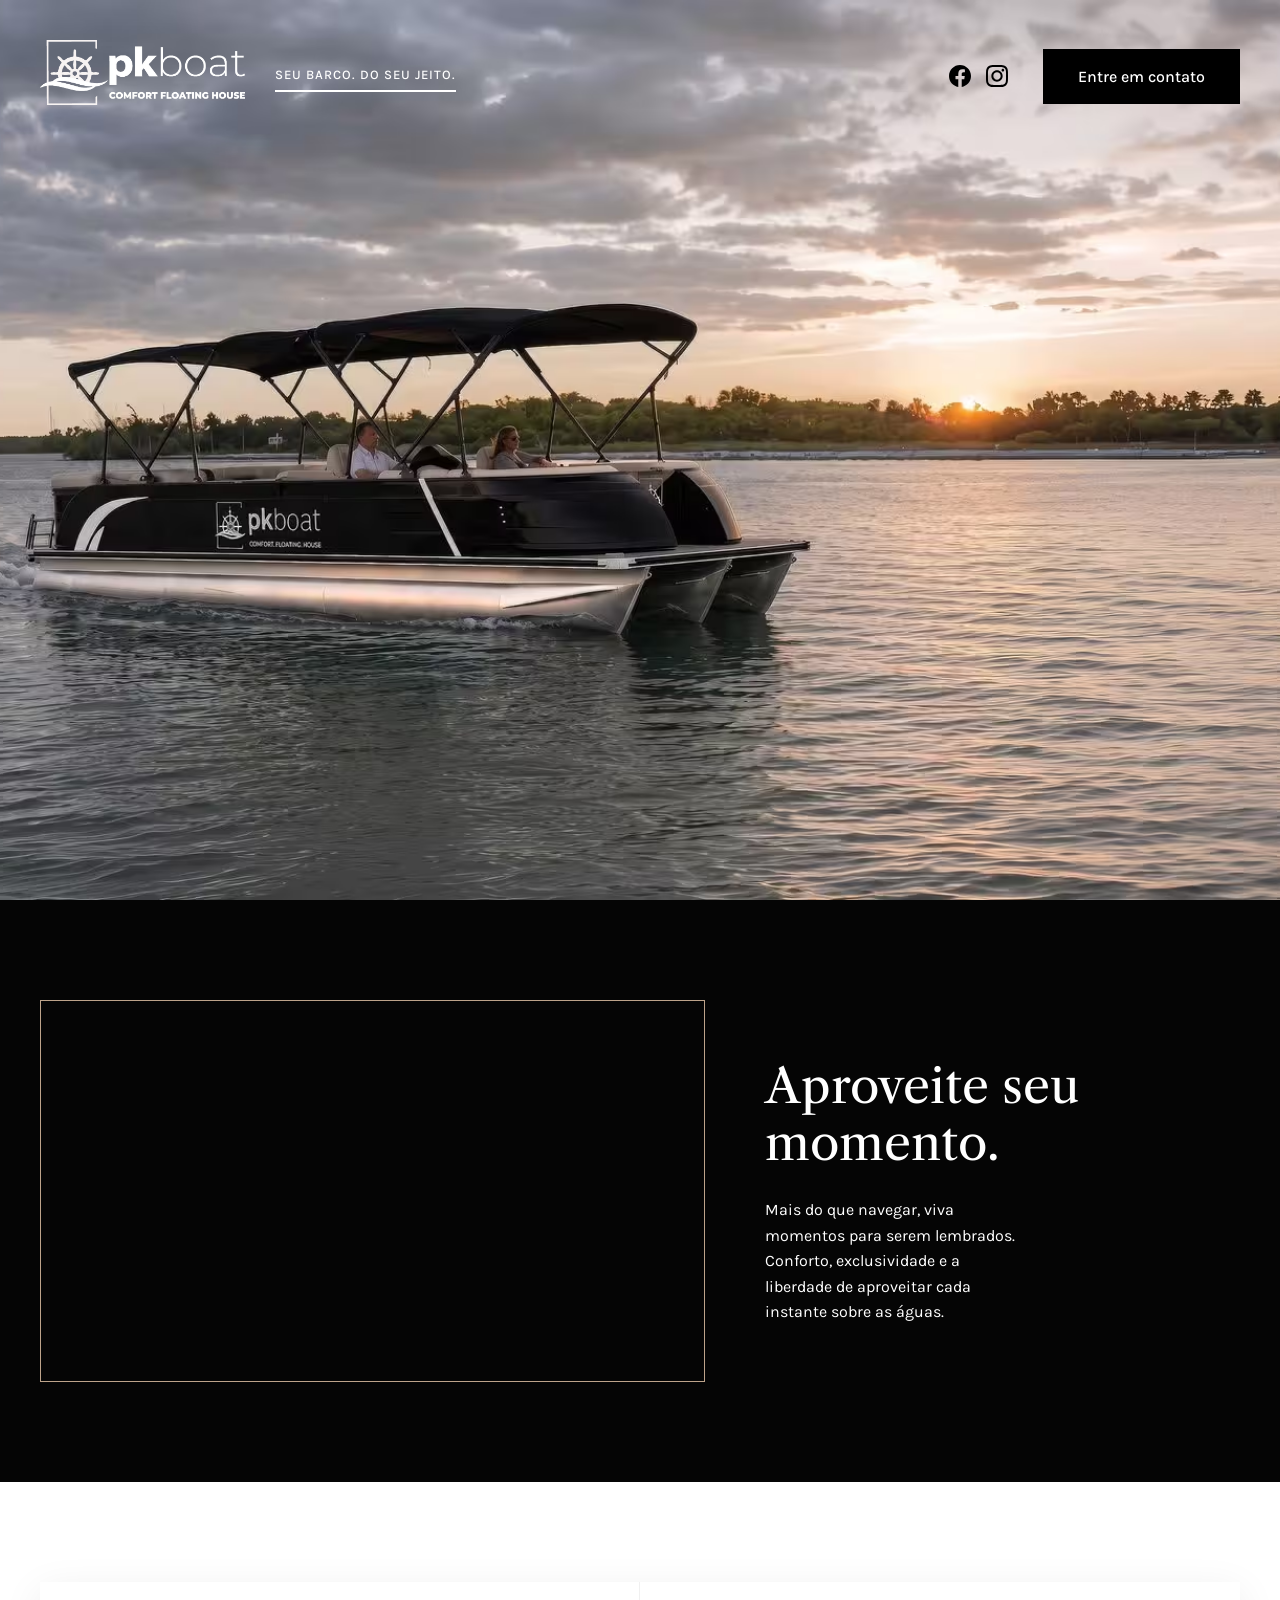
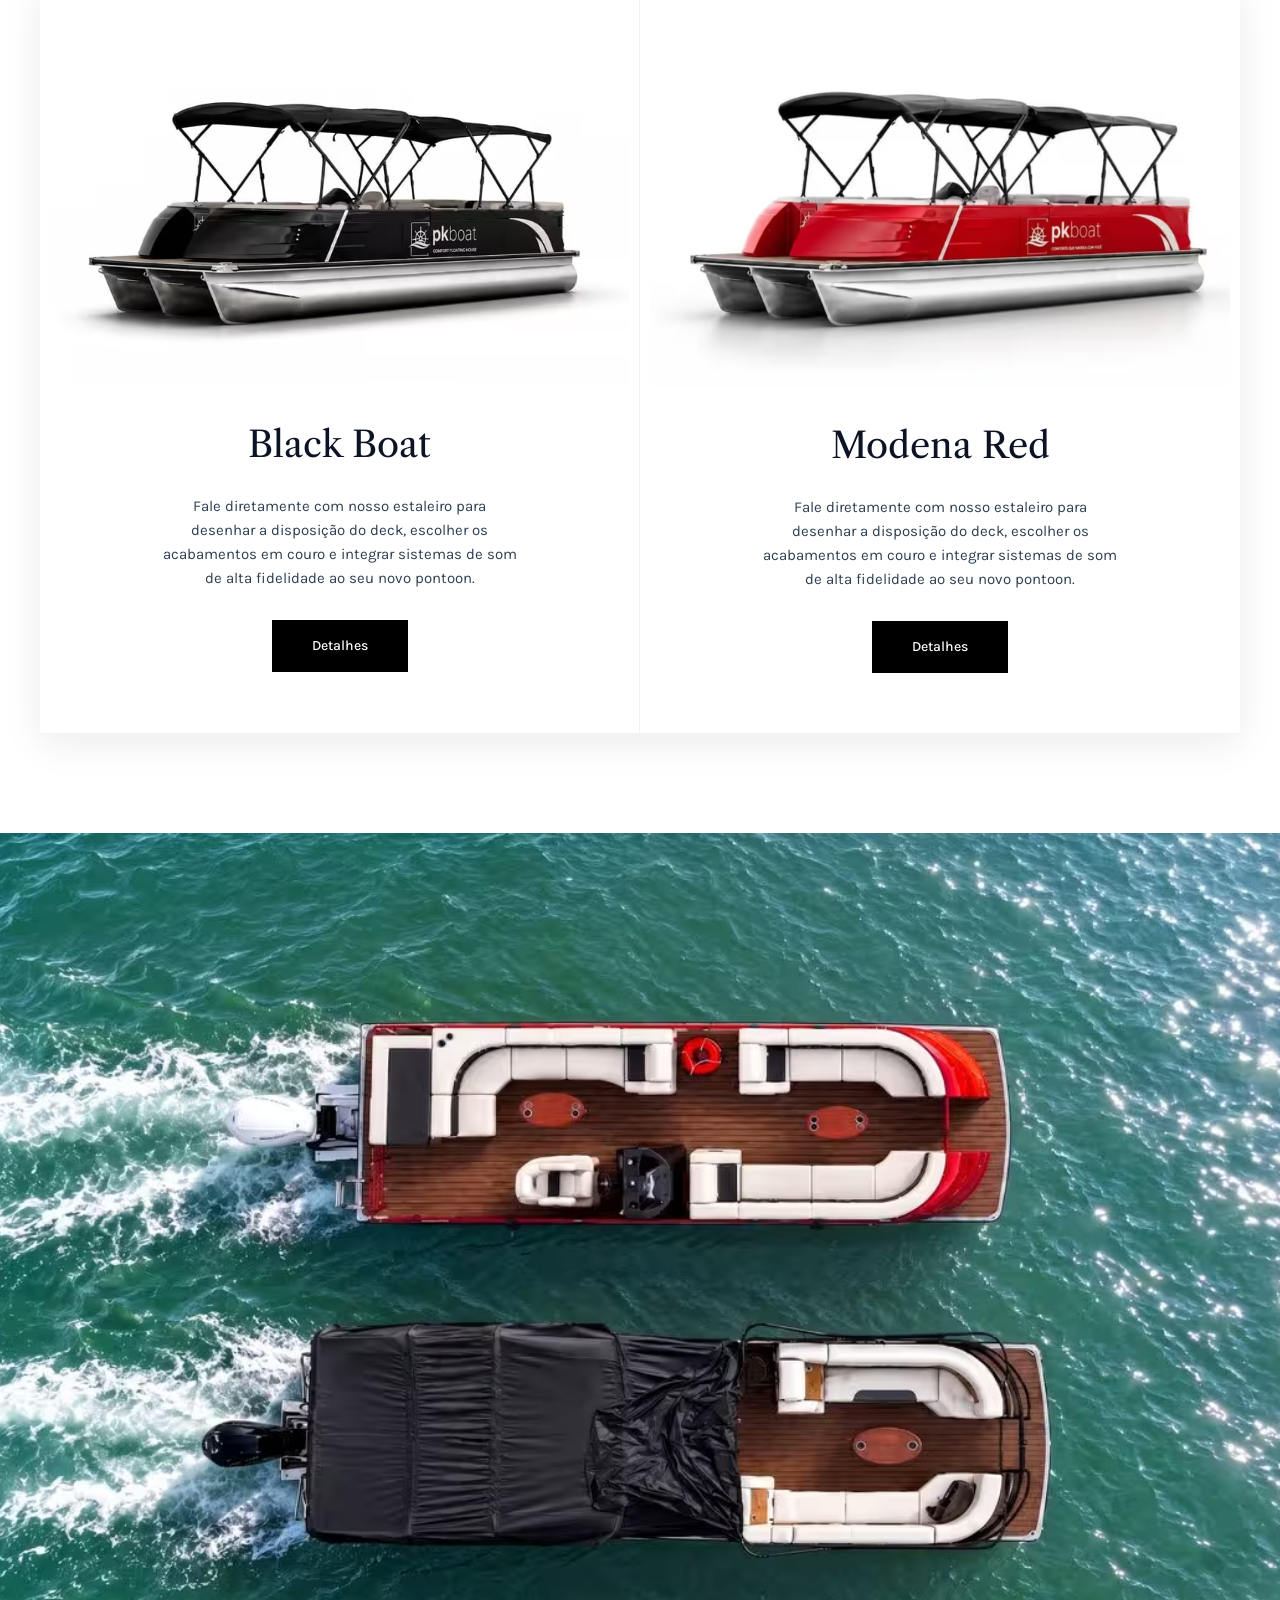
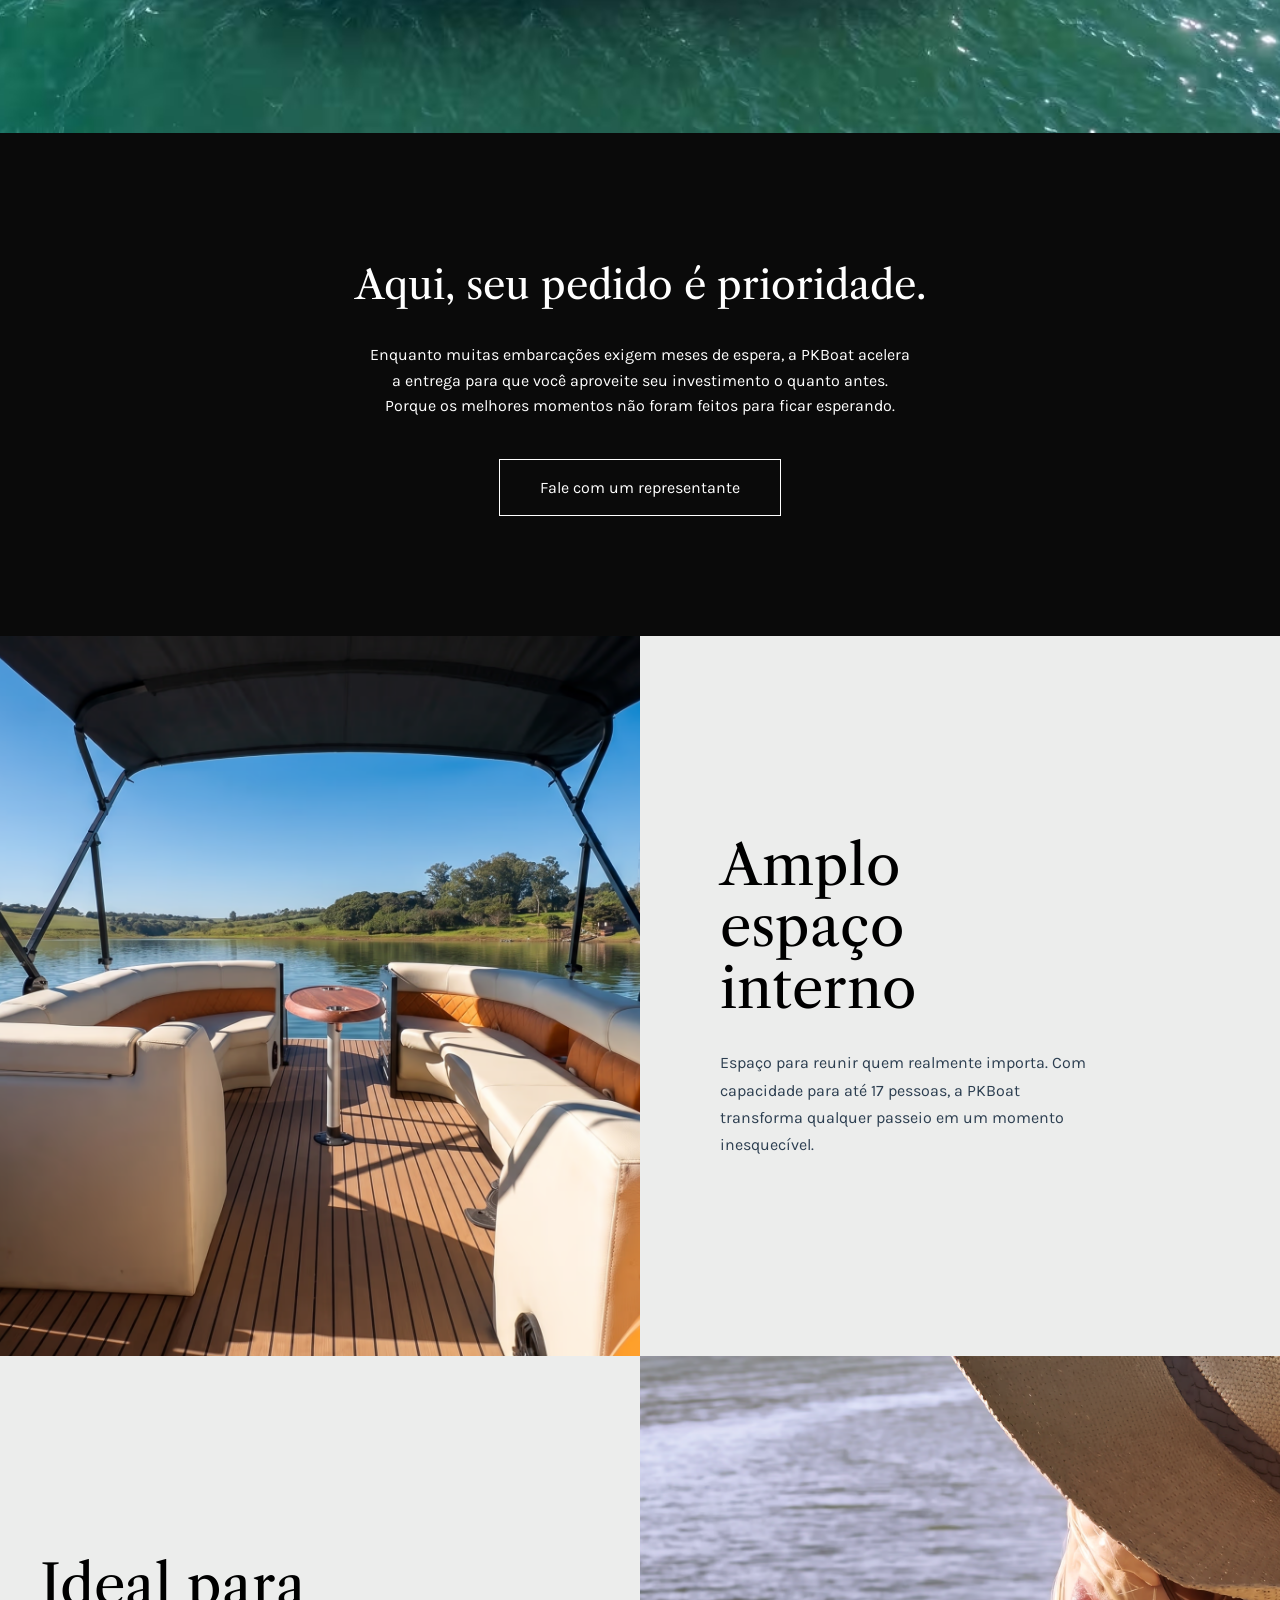
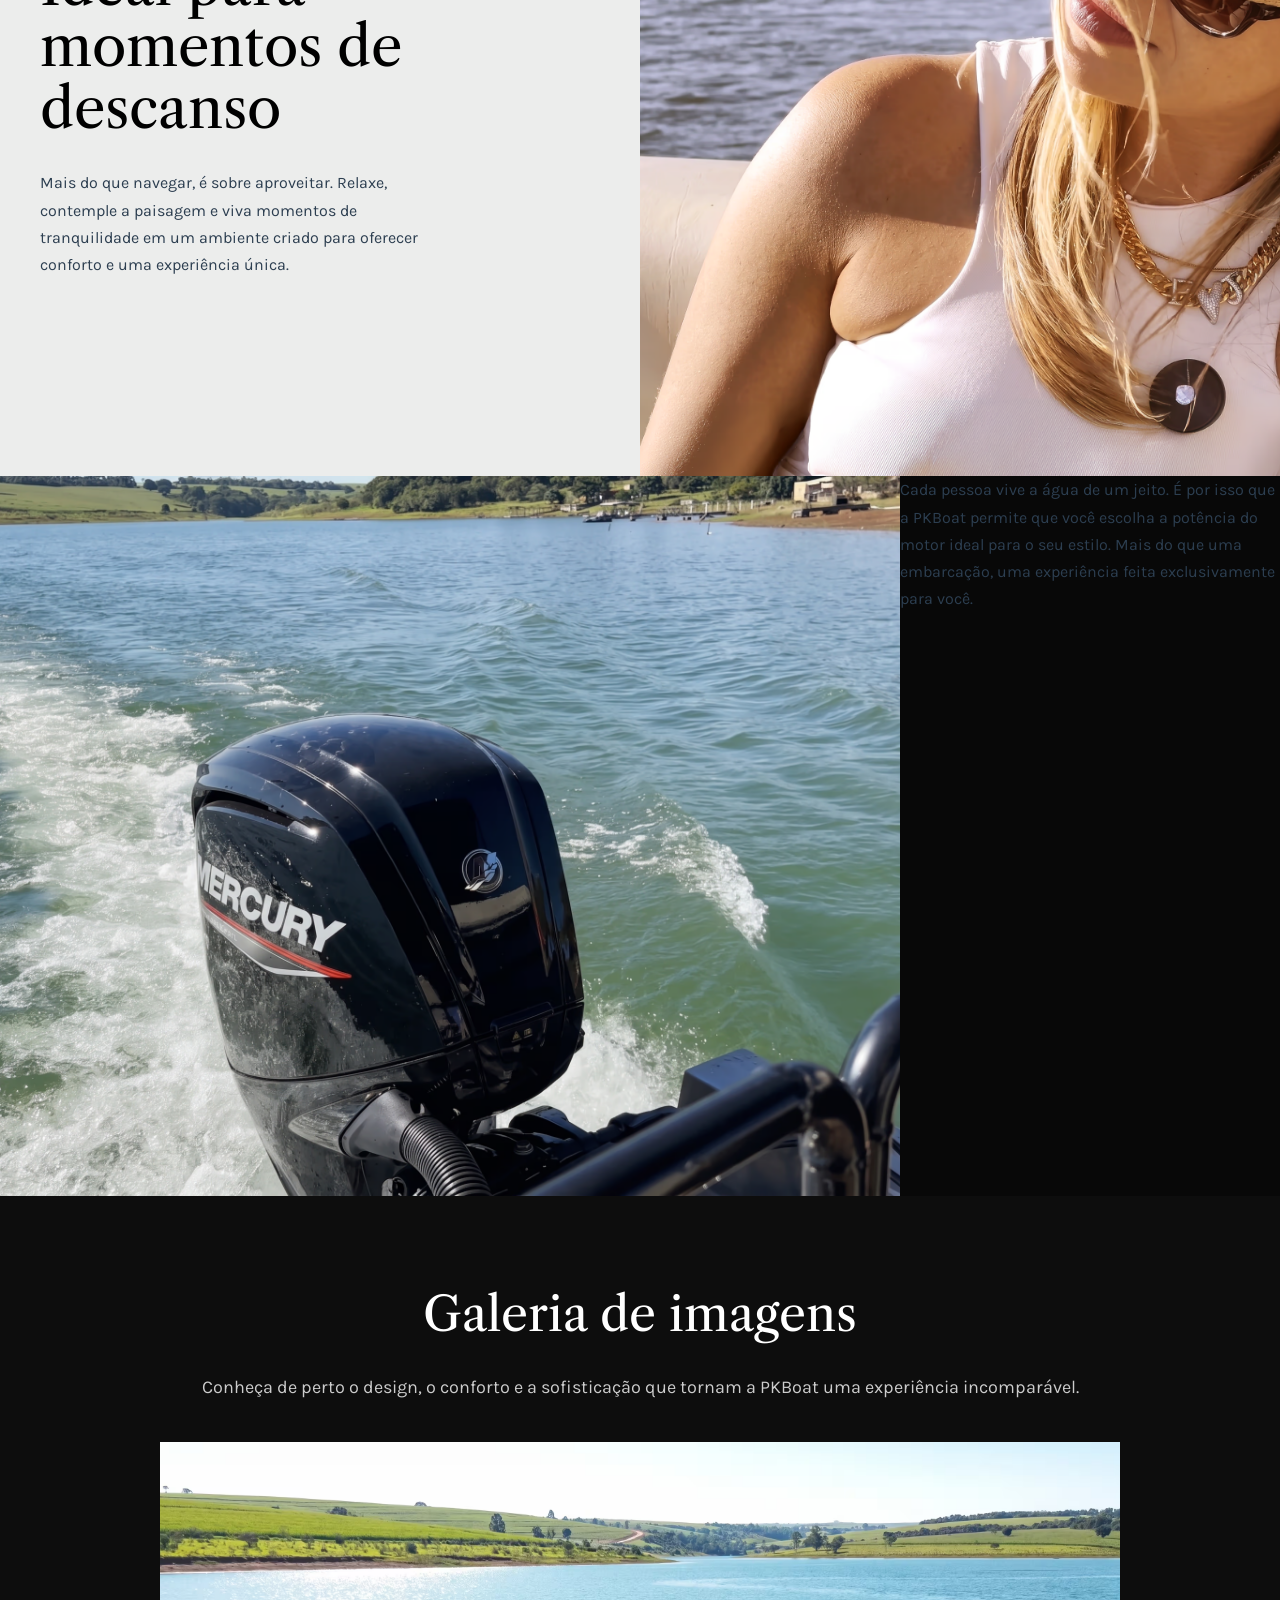
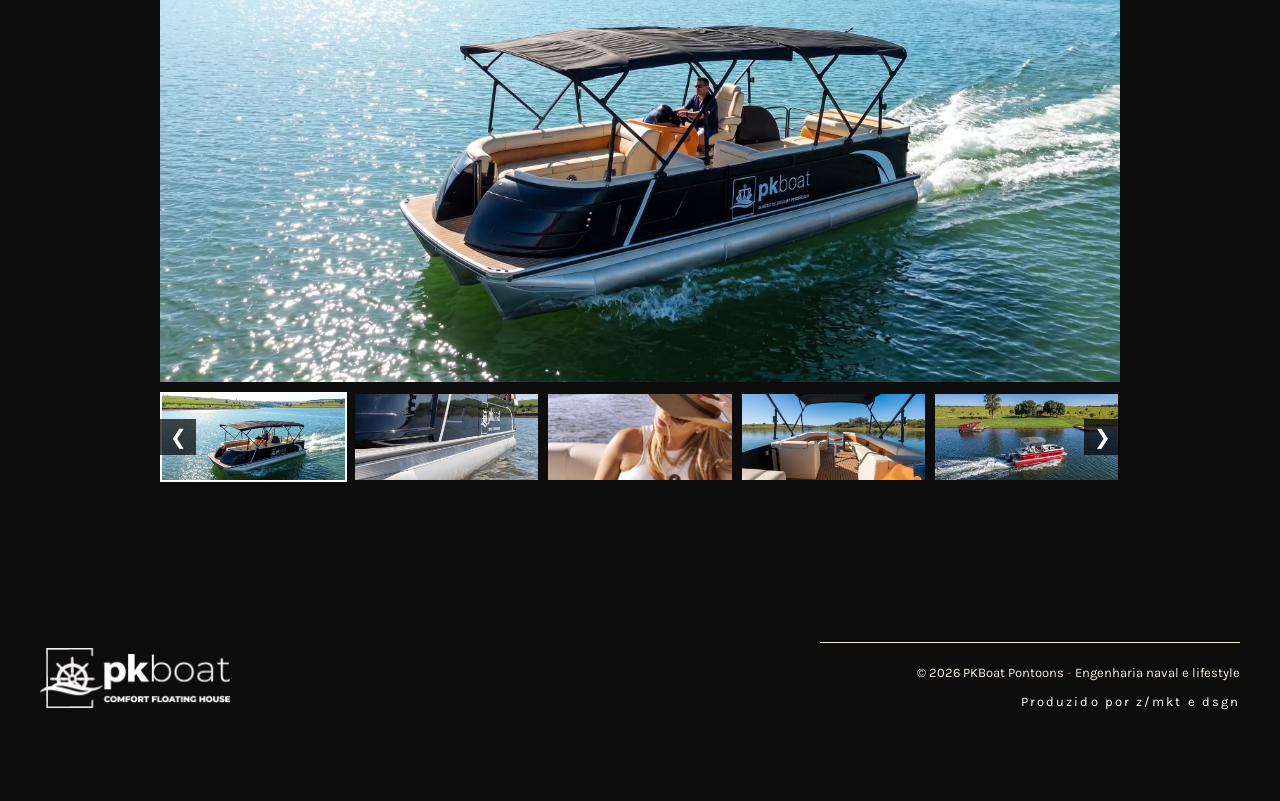
==== index.html @ 12e98c8e "Add PKBoat Pontoons website Initial website setup for PKBoat Pontoons luxury pontoon brand. Includes" ====
<!DOCTYPE html>
<html lang="pt-BR">
<head>
    <meta charset="UTF-8">
    <meta name="viewport" content="width=device-width, initial-scale=1.0">
    <title>SEU BARCO. DO SEU JEITO. | PKBoat Pontoons</title>
    <link href="https://fonts.googleapis.com/css2?family=Libre+Caslon+Text&family=Karla:wght@400;500&display=swap" rel="stylesheet">
    <link rel="stylesheet" href="style.css">
</head>
<body>

    <!-- Cabeçalho -->
    <!-- Cabeçalho -->
    <!-- Cabeçalho -->
    <header>
        <div class="header-content">
            <div class="header-left">
                <a href="#" class="logo">
                    <img src="images/logo-branco.avif" alt="PKBoat">
                </a>
                <span class="tagline">Seu barco. Do seu jeito.</span>
            </div>
            
            <div class="header-right">
                <div class="social-icons">
                    <a href="https://www.facebook.com/" target="_blank" aria-label="Facebook">
                        <svg viewBox="0 0 24 24" xmlns="http://www.w3.org/2000/svg">
                            <path d="M24 12.0726C24 5.44354 18.629 0.0725708 12 0.0725708C5.37097 0.0725708 0 5.44354 0 12.0726C0 18.0619 4.38823 23.0264 10.125 23.9274V15.5414H7.07661V12.0726H10.125V9.4287C10.125 6.42144 11.9153 4.76031 14.6574 4.76031C15.9706 4.76031 17.3439 4.99451 17.3439 4.99451V7.94612H15.8303C14.34 7.94612 13.875 8.87128 13.875 9.82015V12.0726H17.2031L16.6708 15.5414H13.875V23.9274C19.6118 23.0264 24 18.0619 24 12.0726Z"></path>
                        </svg>
                    </a>
                    <a href="https://www.instagram.com/" target="_blank" aria-label="Instagram">
                        <svg viewBox="0 0 24 24" xmlns="http://www.w3.org/2000/svg">
                            <path d="M12.0027 5.84808C8.59743 5.84808 5.85075 8.59477 5.85075 12C5.85075 15.4053 8.59743 18.1519 12.0027 18.1519C15.4079 18.1519 18.1546 15.4053 18.1546 12C18.1546 8.59477 15.4079 5.84808 12.0027 5.84808ZM12.0027 15.9996C9.80212 15.9996 8.00312 14.2059 8.00312 12C8.00312 9.7941 9.79677 8.00046 12.0027 8.00046C14.2086 8.00046 16.0022 9.7941 16.0022 12C16.0022 14.2059 14.2032 15.9996 12.0027 15.9996ZM19.8412 5.59644C19.8412 6.39421 19.1987 7.03135 18.4062 7.03135C17.6085 7.03135 16.9713 6.38885 16.9713 5.59644C16.9713 4.80402 17.6138 4.16153 18.4062 4.16153C19.1987 4.16153 19.8412 4.80402 19.8412 5.59644ZM23.9157 7.05277C23.8247 5.13063 23.3856 3.42801 21.9775 2.02522C20.5747 0.622429 18.8721 0.183388 16.9499 0.0870135C14.9689 -0.0254238 9.03112 -0.0254238 7.05008 0.0870135C5.1333 0.178034 3.43068 0.617075 2.02253 2.01986C0.614389 3.42265 0.180703 5.12527 0.0843279 7.04742C-0.0281093 9.02845 -0.0281093 14.9662 0.0843279 16.9472C0.175349 18.8694 0.614389 20.572 2.02253 21.9748C3.43068 23.3776 5.12794 23.8166 7.05008 23.913C9.03112 24.0254 14.9689 24.0254 16.9499 23.913C18.8721 23.822 20.5747 23.3829 21.9775 21.9748C23.3803 20.572 23.8193 18.8694 23.9157 16.9472C24.0281 14.9662 24.0281 9.03381 23.9157 7.05277ZM21.3564 19.0728C20.9388 20.1223 20.1303 20.9307 19.0755 21.3537C17.496 21.9802 13.7481 21.8356 12.0027 21.8356C10.2572 21.8356 6.50396 21.9748 4.92984 21.3537C3.88042 20.9361 3.07195 20.1276 2.64897 19.0728C2.02253 17.4934 2.16709 13.7455 2.16709 12C2.16709 10.2546 2.02789 6.50129 2.64897 4.92717C3.06659 3.87776 3.87507 3.06928 4.92984 2.6463C6.50931 2.01986 10.2572 2.16443 12.0027 2.16443C13.7481 2.16443 17.5014 2.02522 19.0755 2.6463C20.1249 3.06392 20.9334 3.8724 21.3564 4.92717C21.9828 6.50665 21.8383 10.2546 21.8383 12C21.8383 13.7455 21.9828 17.4987 21.3564 19.0728Z"></path>
                        </svg>
                    </a>
                </div>
                <a href="https://wa.me/5519989557314" target="_blank" class="btn-contato">Entre em contato</a>
            </div>
        </div>
    </header>

    <!-- Banner Principal -->
    <section class="hero"></section>

    <!-- Seção: Aproveite seu momento -->
   <!-- Seção: Aproveite seu momento (Vídeo) -->
    <section class="video-section">
        <div class="video-container">
            <!-- Vídeo com a moldura -->
            <div class="video-frame">
                <iframe src="https://www.youtube.com/embed/6yy3W_JpEHs" title="YouTube video player" frameborder="0" allow="accelerometer; autoplay; clipboard-write; encrypted-media; gyroscope; picture-in-picture" allowfullscreen></iframe>
            </div>
            
            <!-- Textos alinhados e quebrados conforme o print -->
            <div class="video-text-content">
                <h3 class="video-title">Aproveite seu<br>momento.</h3>
                <p class="video-desc">
                    Mais do que navegar, viva<br>
                    momentos para serem lembrados.<br>
                    Conforto, exclusividade e a<br>
                    liberdade de aproveitar cada<br>
                    instante sobre as águas.
                </p>
            </div>
        </div>
    </section>

  

    <!-- Seção Modelos (Fundo Branco) -->
    <section class="modelos">
        <div class="modelos-container">
            <!-- Modelo Preto (Card como Link) -->
            <a href="#hero" class="modelo-card">
                <img src="images/barco_preto.avif" alt="Black Boat">
                <h2>Black Boat</h2>
                <p>Fale diretamente com nosso estaleiro para desenhar a disposição do deck, escolher os acabamentos em couro e integrar sistemas de som de alta fidelidade ao seu novo pontoon.</p>
                <span class="btn-dark">Detalhes</span>
            </a>
            
            <!-- Modelo Vermelho (Card como Link) -->
            <a href="#hero" class="modelo-card">
                <img src="images/barco_vermelho.avif" alt="Modena Red">
                <h2>Modena Red</h2>
                <p>Fale diretamente com nosso estaleiro para desenhar a disposição do deck, escolher os acabamentos em couro e integrar sistemas de som de alta fidelidade ao seu novo pontoon.</p>
                <span class="btn-dark">Detalhes</span>
            </a>
        </div>
    </section>

    <!-- Banner de ponta a ponta (Top View Barcos) -->
    <section class="banner-topview"></section>

    <!-- Seção Prioridade (Fundo Escuro) -->
    <section class="prioridade-section">
        <h3 class="prioridade-title">Aqui, seu pedido é prioridade.</h3>
        <p class="prioridade-desc">
            Enquanto muitas embarcações exigem meses de espera, a PKBoat acelera a entrega para que você aproveite seu investimento o quanto antes. Porque os melhores momentos não foram feitos para ficar esperando.
        </p>
        <a href="https://wa.me/5519989557314" target="_blank" class="btn-outline">Fale com um representante</a>
    </section>

<!-- 1. Seção: Amplo espaço interno -->
    <section class="split-section">
        <div class="split-image" style="background-image: url('images/interna-geral.avif');"></div>
        <div class="split-content text-right">
            <h3 class="split-title">Amplo<br>espaço<br>interno</h3>
            <p class="split-desc">
                Espaço para reunir quem realmente importa. Com capacidade para até 17 pessoas, a PKBoat transforma qualquer passeio em um momento inesquecível.
            </p>
        </div>
    </section>

    <!-- 2. Seção: Ideal para momentos de descanso -->
    <section class="split-section">
        <div class="split-content text-left">
            <h3 class="split-title">Ideal para<br>momentos de<br>descanso</h3>
            <p class="split-desc">
                Mais do que navegar, é sobre aproveitar. Relaxe, contemple a paisagem e viva momentos de tranquilidade em um ambiente criado para oferecer conforto e uma experiência única.
            </p>
        </div>
        <div class="split-image" style="background-image: url('images/mulher.avif');"></div>
    </section>

    <!-- 3. Seção: Qual seu nível de aventura? -->
    <section class="split-section">
        <div class="split-image" style="background-image: url('images/motor.avif');"></div>
            <p class="split-desc">
                Cada pessoa vive a água de um jeito. É por isso que a PKBoat permite que você escolha a potência do motor ideal para o seu estilo. Mais do que uma embarcação, uma experiência feita exclusivamente para você.
            </p>
        </div>
    </section>

    <!-- Galeria Interativa -->
    <section class="galeria-bg text-center">
        <h3 class="title-large">Galeria de imagens</h3>
        <p class="text-muted" style="margin-bottom: 40px;">Conheça de perto o design, o conforto e a sofisticação que tornam a PKBoat uma experiência incomparável.</p>
        
        <div class="gallery">
            <div class="main">
                <img id="mainImg" alt="Destaque Galeria">
            </div>
            <div class="wrap">
                <button class="nav prev">❮</button>
                <div class="track" id="track"></div>
                <button class="nav next">❯</button>
            </div>
        </div>
    </section>

    

    <!-- Rodapé -->
   <!-- Rodapé -->
    <footer>
        <div class="footer-content">
            <!-- Logo na Esquerda -->
            <div class="footer-logo">
                <img src="images/logo-branco.avif" alt="PKBoat">
            </div>
            
            <!-- Textos e Linha na Direita -->
            <div class="footer-info">
                <p class="footer-copyright">© 2026 PKBoat Pontoons <span>-</span> Engenharia naval e lifestyle</p>
                <p class="footer-credits">Produzido por z/mkt e dsgn</p>
            </div>
        </div>
    </footer>

    <script src="app.js"></script>
</body>
</html>
---- style.css ----
:root {
    --bg-color: #080808;
    --text-color: #ffffff;
    --accent-color: #6e6e6e;
}

* {
    margin: 0;
    padding: 0;
    box-sizing: border-box;
}

body {
    font-family: 'Karla', sans-serif;
    background-color: var(--bg-color);
    color: var(--text-color);
    line-height: 1.6;
}

h1,
h2,
h3 {
    font-family: 'Libre Caslon Text', serif;
    font-weight: 400;
}

a {
    text-decoration: none;
    color: inherit;
}

/* Header */
header {
    position: absolute;
    top: 0;
    width: 100%;
    padding: 40px 20px;
    /* Padding lateral ajustado para bater com o restante do site */
    z-index: 10;
}

.header-content {
    max-width: 1200px;
    margin: 0 auto;
    display: flex;
    justify-content: space-between;
    align-items: center;
    width: 100%;
}

.header-left {
    display: flex;
    align-items: center;
    gap: 30px;
}

.logo img {
    height: 65px;
    width: auto;
}

.tagline {
    font-size: 13px;
    font-weight: 500;
    color: #fff;
    letter-spacing: 1px;
    text-transform: uppercase;
    border-bottom: 2px solid #fff;
    padding-bottom: 4px;
    margin-top: 5px;
}

.header-right {
    display: flex;
    align-items: center;
    gap: 35px;
}

.social-icons {
    display: flex;
    gap: 15px;
    align-items: center;
}

.social-icons a {
    color: #000;
    display: flex;
    align-items: center;
    justify-content: center;
    transition: transform 0.2s ease;
}

.social-icons a:hover {
    transform: scale(1.1);
}

.social-icons svg {
    width: 22px;
    height: 22px;
    fill: currentColor;
}

.btn-contato {
    background-color: #000;
    color: #fff;
    padding: 15px 35px;
    font-size: 16px;
    font-weight: 500;
    border: none;
    transition: background 0.3s ease;
}

.btn-contato:hover {
    background-color: #333;
}

/* Ajuste Mobile para o Cabeçalho */
@media (max-width: 768px) {
    header {
        padding: 20px;
    }

    .header-content {
        flex-direction: column;
        gap: 20px;
    }

    .header-left,
    .header-right {
        flex-direction: column;
        gap: 15px;
    }

    .tagline {
        text-align: center;
    }
}

/* Hero Section */
.hero {
    height: 100vh;
    background: url('images/banner-principal.avif') no-repeat center center/cover;
    display: flex;
    align-items: center;
    justify-content: center;
    text-align: center;
}

/* Seção do Vídeo */
.video-section {
    background-color: #050505;
    /* Fundo super escuro conforme o original */
    padding: 100px 20px;
}

.video-container {
    display: grid;
    grid-template-columns: 1.4fr 1fr;
    /* Vídeo ocupa um pouco mais de espaço que o texto */
    gap: 60px;
    max-width: 1200px;
    margin: 0 auto;
    align-items: center;
}

.video-frame {
    border: 1px solid rgb(189, 163, 138);
    /* A cor da borda estilo moldura */
    padding: 8px;
    /* O espaço entre o vídeo e a borda */
}

.video-frame iframe {
    display: block;
    width: 100%;
    aspect-ratio: 16 / 9;
    /* Mantém a proporção exata do YouTube */
    height: auto;
}

.video-title {
    font-family: 'Libre Caslon Text', serif;
    font-size: 48px;
    color: #ffffff;
    line-height: 1.2;
    margin-bottom: 25px;
}

.video-desc {
    font-family: 'Karla', sans-serif;
    font-size: 16px;
    color: #ffffff;
    line-height: 1.6;
}

/* Responsividade para a seção do vídeo */
@media (max-width: 900px) {
    .video-container {
        grid-template-columns: 1fr;
        gap: 40px;
    }

    .video-title {
        font-size: 38px;
    }
}


/* Seções Gerais */
.section {
    padding: 80px 20px;
    max-width: 1200px;
    margin: 0 auto;
}

.grid-2 {
    display: grid;
    grid-template-columns: 1fr 1fr;
    gap: 40px;
    align-items: center;
}

.text-center {
    text-align: center;
}

.title-large {
    font-size: 48px;
    margin-bottom: 20px;
}

.text-muted {
    color: #cccccc;
    font-size: 18px;
    margin-bottom: 30px;
}

.btn-primary {
    display: inline-block;
    background-color: transparent;
    border: 1px solid #fff;
    padding: 15px 30px;
    font-weight: 500;
    transition: background 0.3s;
}

.btn-primary:hover {
    background-color: #333;
}

/* Modelos (Black Boat / Modena Red) */
.modelos {
    background-color: #ffffff;
    padding: 100px 20px;
    display: flex;
    justify-content: center;
}

.modelos-container {
    display: grid;
    grid-template-columns: 1fr 1fr;
    max-width: 1200px;
    /* Alterado para 1200px para alinhar com o resto do site */
    width: 100%;
    background: #fff;
    box-shadow: 0 10px 40px rgba(0, 0, 0, 0.08);
    border-radius: 4px;
}

/* O card agora é um link */
.modelo-card {

    position: relative;
    text-align: center;
    padding: 60px 10px;
    background-color: #fff;
    transition: all 0.3s ease;
    display: flex;
    flex-direction: column;
    align-items: center;
    border-right: 1px solid #f0f0f0;
    text-decoration: none;
    /* Remove o sublinhado do link */
    color: inherit;
    /* Mantém a cor do texto */
    cursor: pointer;
}



.modelo-card:last-child {
    border-right: none;
}

.modelo-card:hover {
    background-color: #f4f4f4;
    box-shadow: 0 15px 50px rgba(0, 0, 0, 0.15);
    z-index: 2;
    transform: scale(1.01);
}

.modelo-card img {
    width: 100%;
    max-width: 600px;
    /* Aumentado de 400px para 520px para destacar os barcos */
    margin-bottom: 30px;
    mix-blend-mode: multiply;
}

.modelo-card h2 {
    font-size: 36px;
    color: #0b1325;
    margin-bottom: 20px;
}

.modelo-card p {
    font-size: 15px;
    color: #2c3e50;
    line-height: 1.6;
    max-width: 360px;
    margin: 0 auto 30px;
}

/* Span simulando botão */
.modelo-card .btn-dark {
    display: inline-block;
    background: #000;
    color: #fff;
    padding: 15px 40px;
    font-size: 14px;
    font-weight: 500;
    border: none;
    transition: background 0.3s;
}

.modelo-card:hover .btn-dark {
    background: #333;
}

@media (max-width: 768px) {
    .modelos-container {
        grid-template-columns: 1fr;
    }

    .modelo-card {
        border-right: none;
        border-bottom: 1px solid #f0f0f0;
    }

    .modelo-card:last-child {
        border-bottom: none;
    }
}

/* Banner Imagem Larga (Top View) */
.banner-topview {
    width: 100%;
    height: 100vh;
    /* Ocupa 70% da altura da tela, ajustando-se a qualquer monitor */
    min-height: 500px;
    /* Garante que não fique muito pequeno em celulares */
    background-image: url('images/dois-barcos.avif');
    background-size: cover;
    background-position: center;
    /* background-attachment: fixed; */
    /* Cria o efeito em que a imagem fica parada ao rolar a tela */
}

/* Ajuste para celulares (tira o parallax para melhor performance no mobile) */
@media (max-width: 768px) {
    .banner-topview {
        background-attachment: scroll;
        height: 40vh;
        min-height: 300px;
    }
}


/* Seção Prioridade (Fundo Escuro) */
.prioridade-section {
    background-color: #0a0a0a;
    /* Fundo preto/cinza muito escuro */
    padding: 120px 20px;
    display: flex;
    flex-direction: column;
    align-items: center;
    text-align: center;
}

.prioridade-title {
    font-family: 'Libre Caslon Text', serif;
    font-size: 40px;
    color: #ffffff;
    margin-bottom: 25px;
    font-weight: 400;
}

.prioridade-desc {
    font-family: 'Karla', sans-serif;
    font-size: 16px;
    color: #ffffff;
    /* Branco um pouco mais suave para leitura confortável */
    line-height: 1.6;
    max-width: 550px;
    /* Limita a largura do texto igual ao print */
    margin-bottom: 40px;
}

.btn-outline {
    display: inline-block;
    background-color: transparent;
    color: #ffffff;
    border: 1px solid #ffffff;
    padding: 15px 40px;
    font-family: 'Karla', sans-serif;
    font-size: 16 500;
    text-decoration: none;
    transition: all 0.3s ease;
}

.btn-outline:hover {
    background-color: #ffffff;
    color: #000000;
}

/* Responsividade */
@media (max-width: 768px) {
    .prioridade-section {
        padding: 80px 20px;
    }

    .prioridade-title {
        font-size: 32px;
    }
}

/* Seções Divididas (Imagem 50% / Texto 50%) */
.split-section {
    display: flex;
    flex-wrap: wrap;
    width: 100%;
    min-height: 80vh;
}

.split-image {
    flex: 1 1 50%;
    min-height: 400px;
    background-size: cover;
    background-position: center;
}

.split-content {
    flex: 1 1 50%;
    display: flex;
    flex-direction: column;
    justify-content: center;
    background-color: #ECEDEC;
    padding: 80px 40px;
}

/* Alinhamento Mágico: Trava o texto na mesma linha de 1200px do resto do site */
.split-content.text-left {
    padding-left: max(40px, calc((100vw - 1200px) / 2));
    padding-right: 60px;
}

.split-content.text-right {
    padding-right: max(40px, calc((100vw - 1200px) / 2));
    padding-left: 80px;
    /* Dá um respiro da linha do meio */
}

.split-title {
    font-family: 'Libre Caslon Text', serif;
    font-size: 56px;
    color: #000000;
    line-height: 1.1;
    margin-bottom: 30px;
}

.split-desc {
    font-family: 'Karla', sans-serif;
    font-size: 16px;
    color: #2c3e50;
    line-height: 1.7;
    max-width: 380px;
}

/* Responsividade */
@media (max-width: 900px) {
    .split-section {
        flex-direction: column;
    }

    .split-image,
    .split-content {
        flex: 1 1 100%;
        width: 100%;
    }

    .split-title {
        font-size: 40px;
    }

    .split-content.text-left,
    .split-content.text-right {
        padding: 60px 20px;
        align-items: center;
        text-align: center;
    }
}

/* Galeria customizada do seu código */
.galeria-bg {
    background-color: #0d0d0d;
    padding: 80px 0;
}

.gallery {
    max-width: 1000px;
    margin: auto;
    padding: 0 20px;
}

.main {
    width: 100%;
    aspect-ratio: 16/9;
    background: #0d0d0d;
    overflow: hidden;
}

.main img {
    width: 100%;
    height: 100%;
    object-fit: cover;
}

.wrap {
    position: relative;
    margin-top: 10px;
}

.track {
    display: flex;
    gap: 6px;
    overflow-x: auto;
    scroll-behavior: smooth;
    scrollbar-width: none;
}

.track::-webkit-scrollbar {
    display: none;
}

.thumb {
    flex: 0 0 calc((100% - 24px) / 5);
    height: 90px;
    cursor: pointer;
    border: 2px solid transparent;
}

.thumb.active {
    border-color: #fff;
}

.thumb img {
    width: 100%;
    height: 100%;
    object-fit: cover;
}

button.nav {
    position: absolute;
    top: 50%;
    transform: translateY(-50%);
    width: 36px;
    height: 36px;
    border: none;
    background: rgba(0, 0, 0, .7);
    color: #fff;
    font-size: 20px;
    cursor: pointer;
    z-index: 2;
}

.prev {
    left: 0px;
}

.next {
    right: 0px;
}

/* Rodapé */
footer {
    background-color: #0d0d0d;
    padding: 80px 20px;
}

.footer-content {
    max-width: 1200px;
    margin: 0 auto;
    display: flex;
    justify-content: space-between;
    align-items: center;
}

.footer-logo img {
    height: 60px;
    /* Tamanho do logo ajustado */
    width: auto;
}

.footer-info {
    text-align: right;
    border-top: 1px solid #f5eedc;
    /* A linha fina acima do texto */
    padding-top: 20px;
    min-width: 420px;
    /* Garante que a linha tenha um tamanho elegante */
}

.footer-info p {
    margin-bottom: 8px;
    font-size: 13px;
}

.footer-copyright {
    color: #f5eedc;
    /* Cor creme clarinha */
}

.footer-copyright span {
    color: #a3704c;
    /* Cor do traço '-' */
}

.footer-credits {
    color: #ffffff;
    letter-spacing: 0.16em;
    /* O espaçamento largo do seu texto original */
}

/* Responsividade para o Rodapé */
@media (max-width: 768px) {
    .footer-content {
        flex-direction: column;
        gap: 40px;
        text-align: center;
    }

    .footer-info {
        text-align: center;
        min-width: 100%;
        border-top: none;
        /* Remove a linha no celular para ficar mais limpo, ou mude se preferir */
    }
}
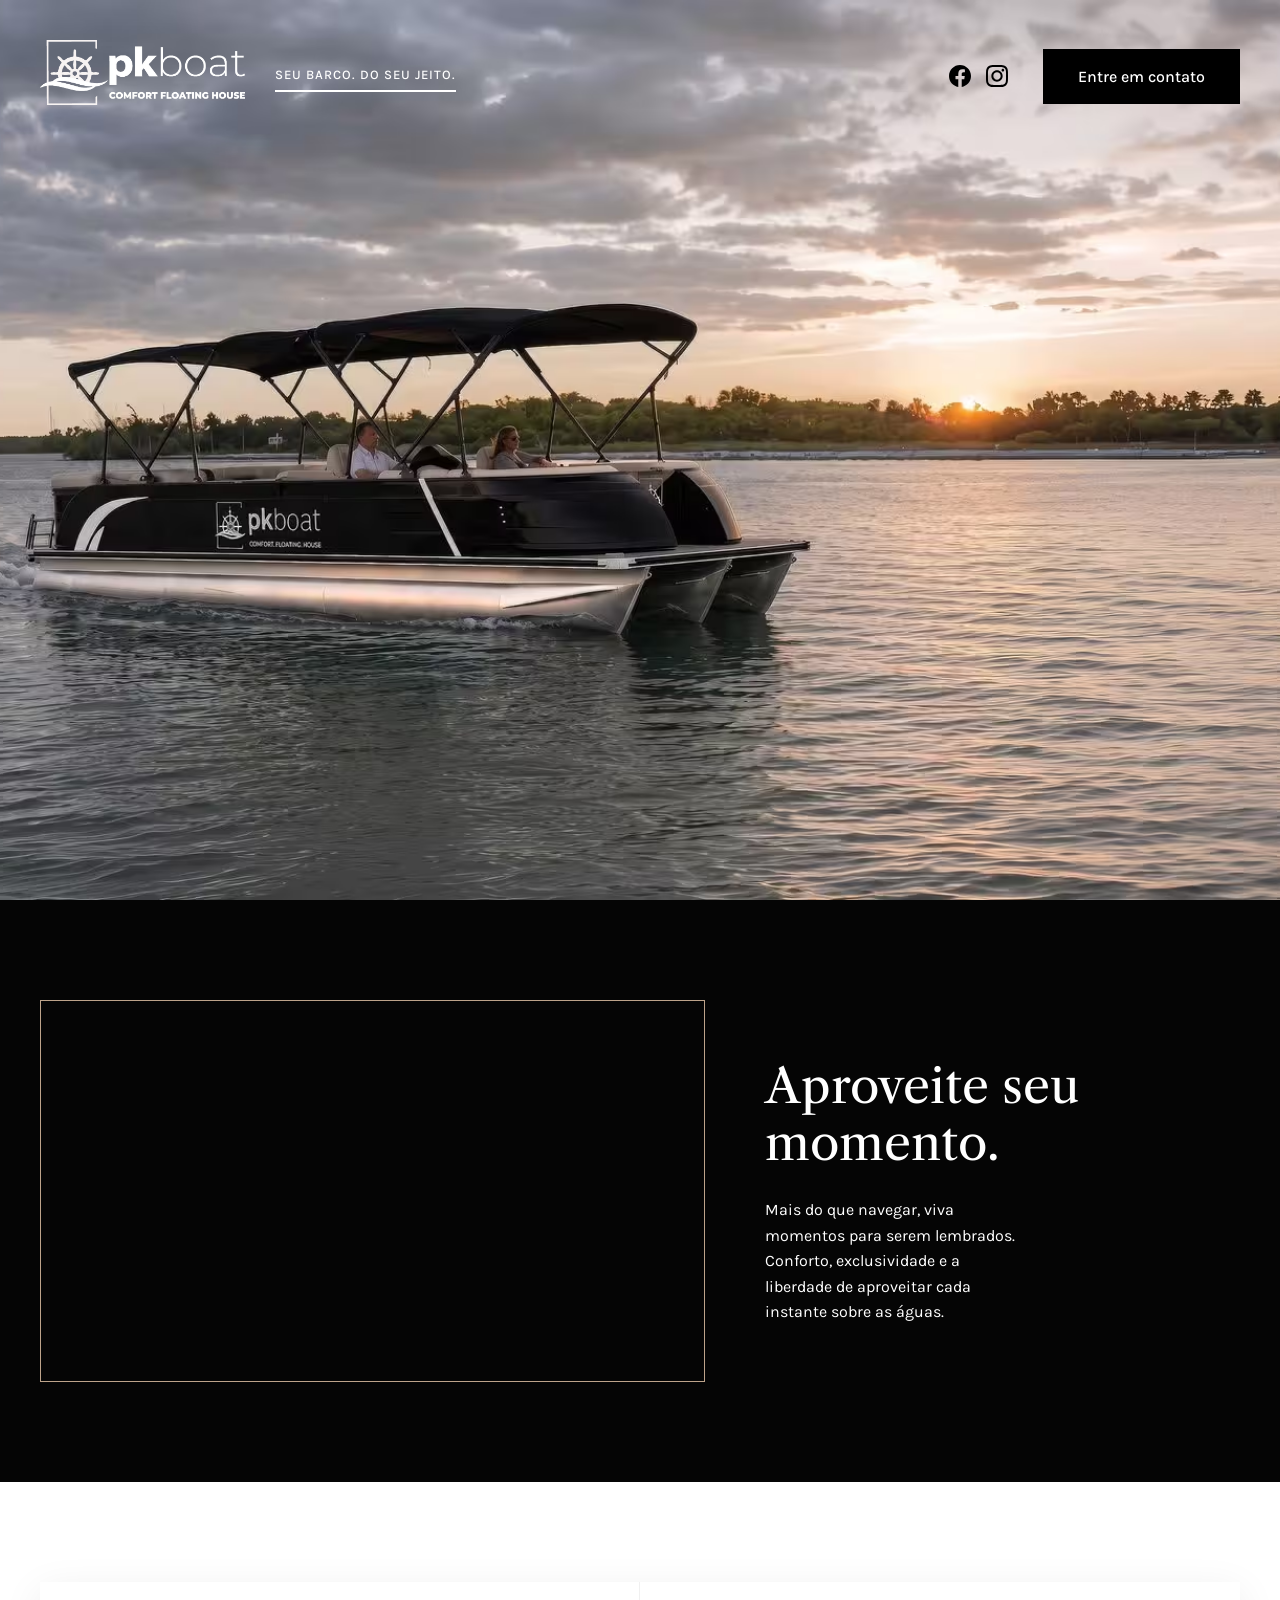
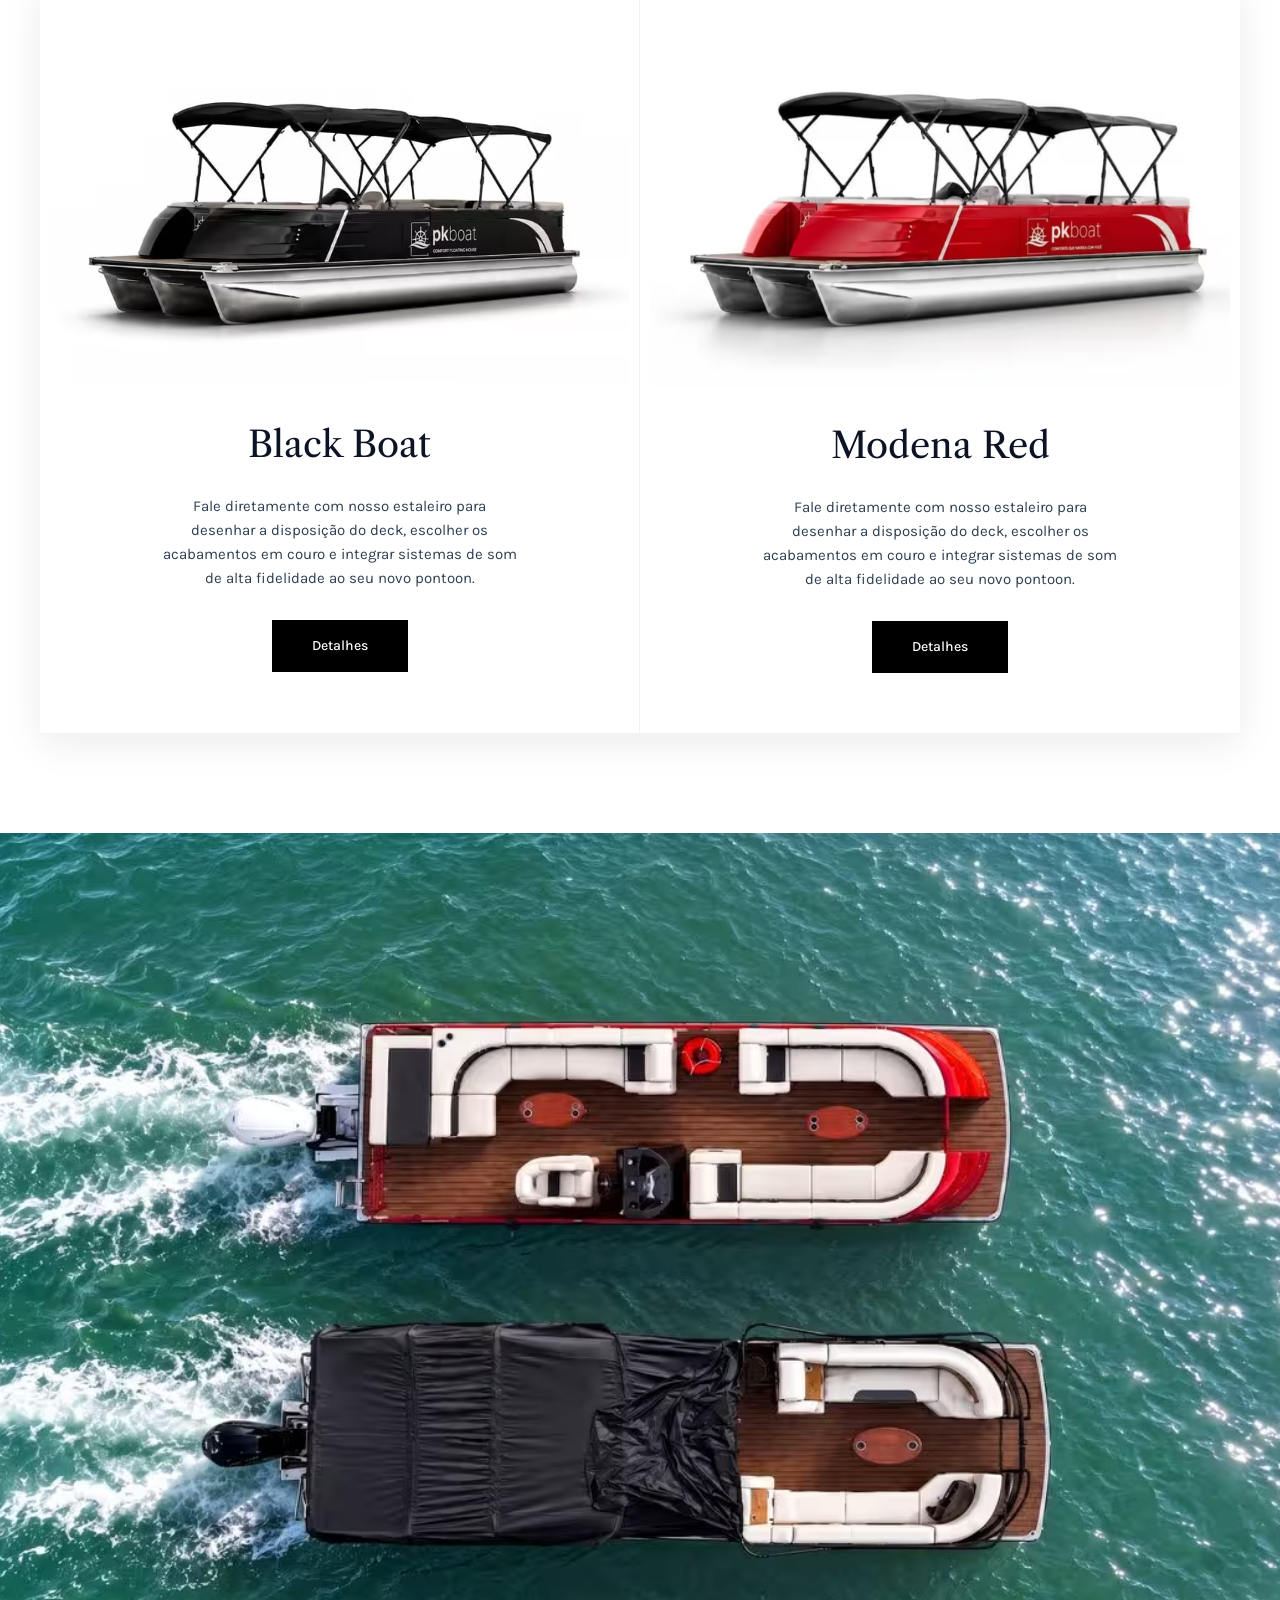
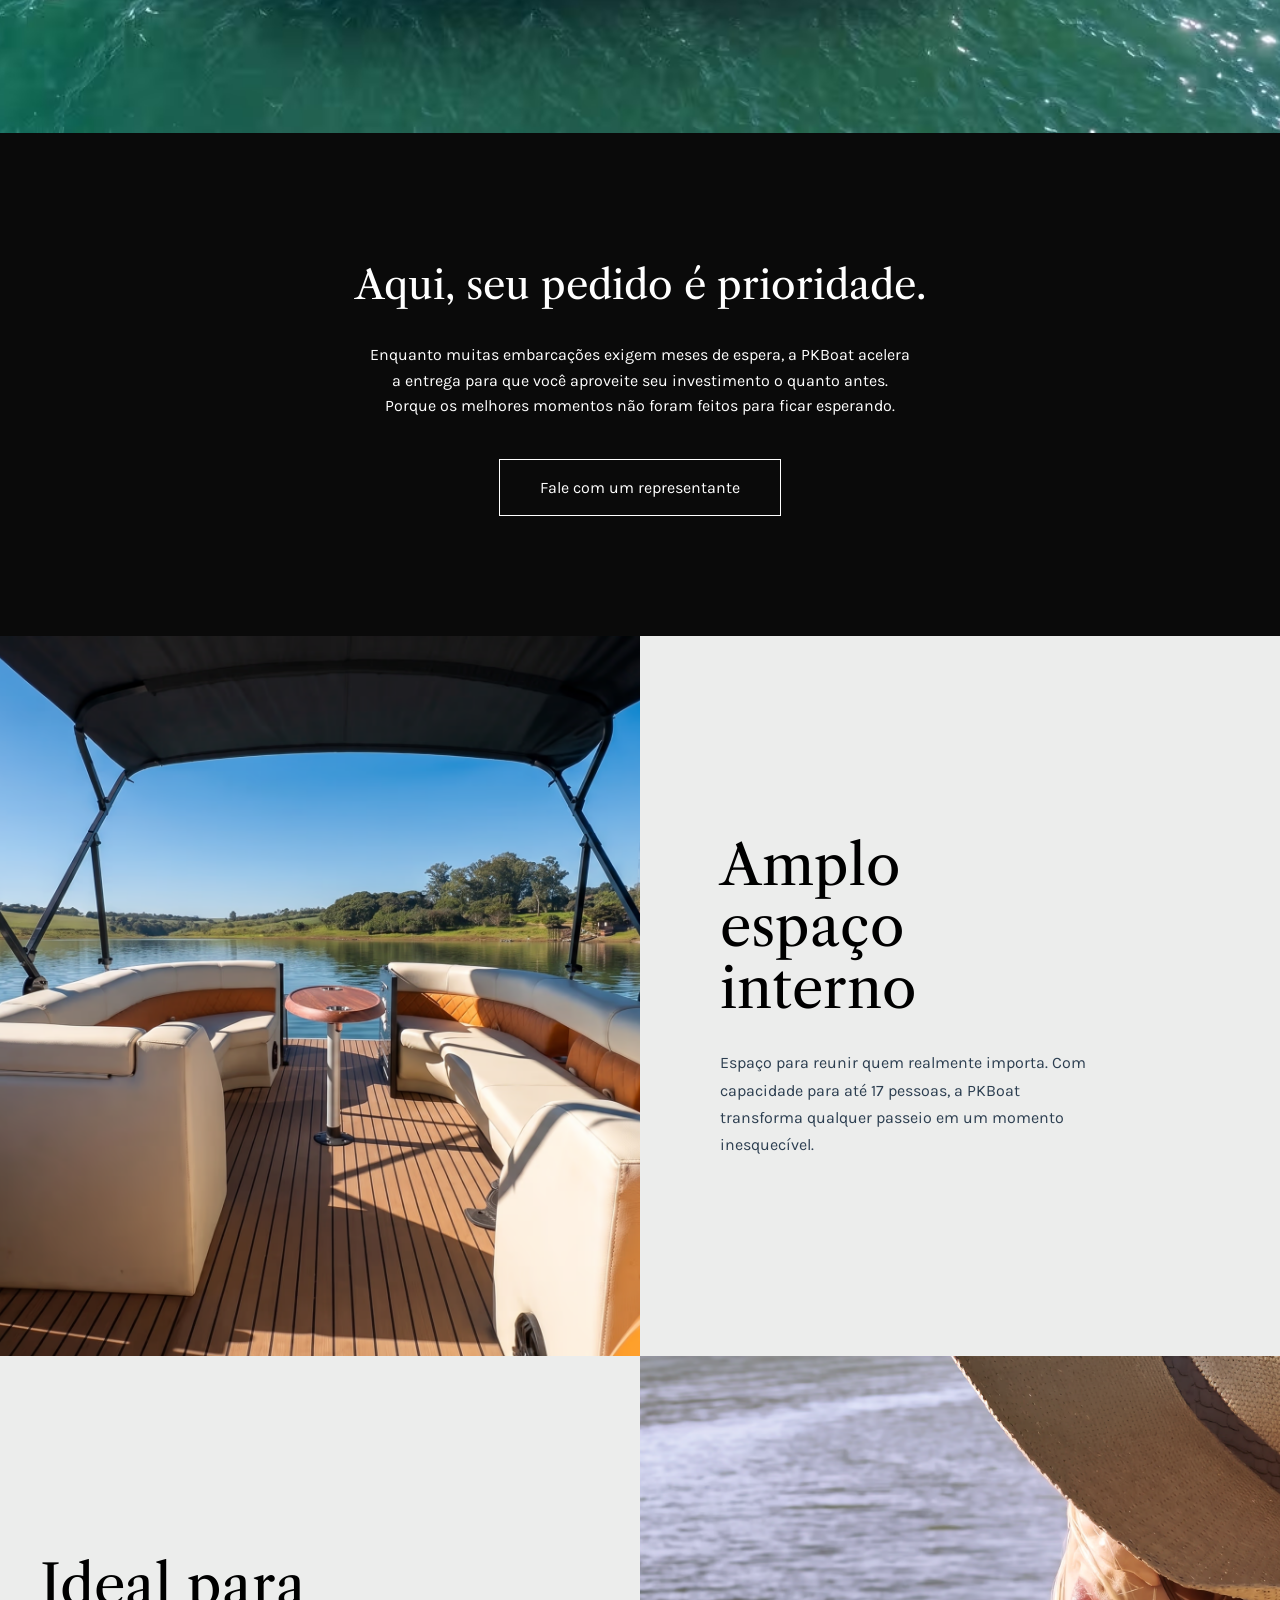
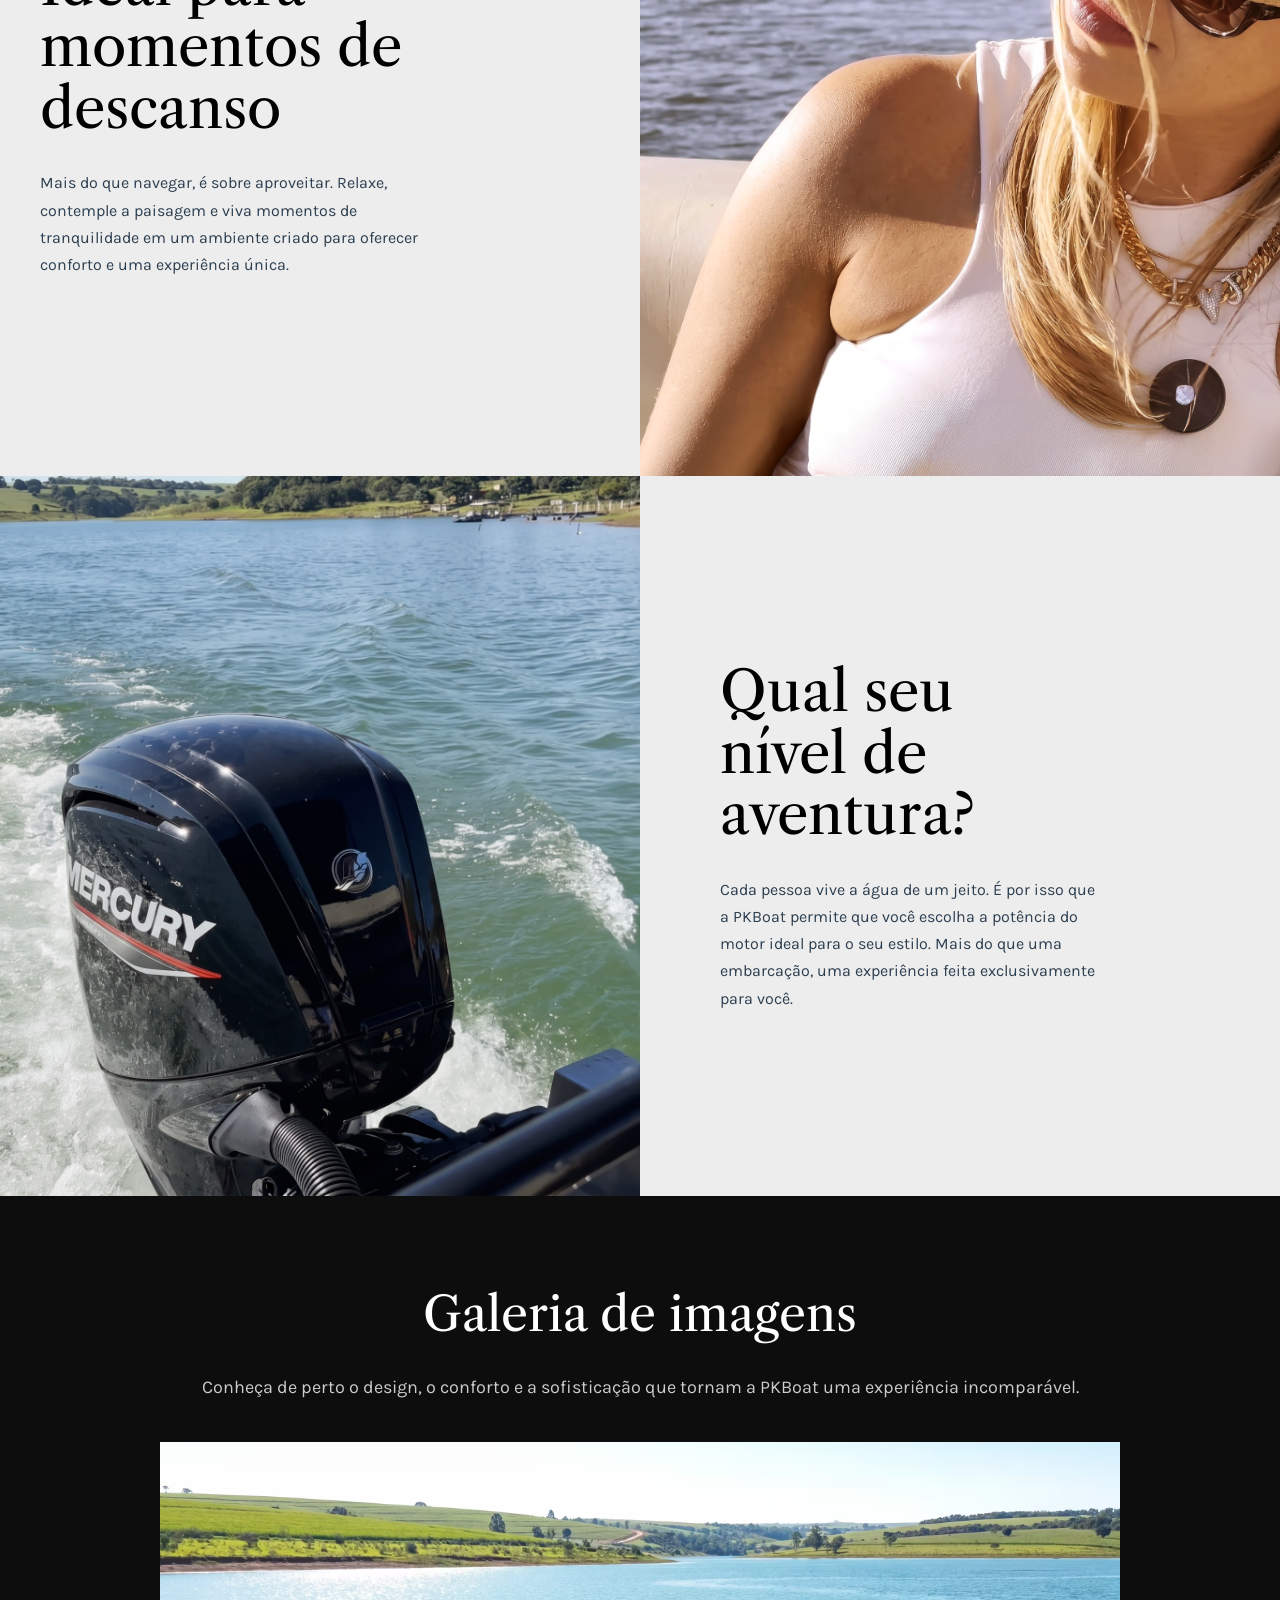
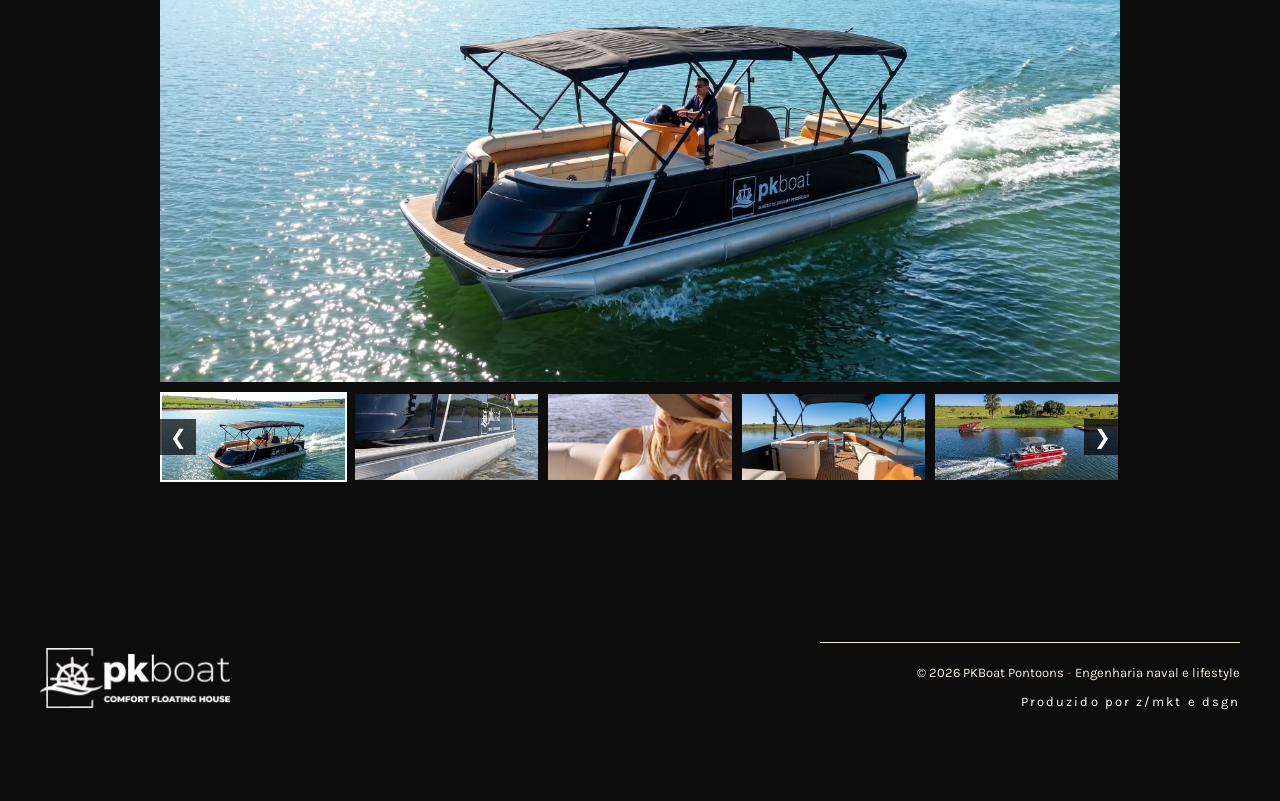
==== commit 4ef039d9: "Format HTML for improved readability Reformatted index.html with improved line breaks, consistent in" ====
--- a/index.html
+++ b/index.html
@@ -1,12 +1,15 @@
 <!DOCTYPE html>
 <html lang="pt-BR">
+
 <head>
     <meta charset="UTF-8">
     <meta name="viewport" content="width=device-width, initial-scale=1.0">
     <title>SEU BARCO. DO SEU JEITO. | PKBoat Pontoons</title>
-    <link href="https://fonts.googleapis.com/css2?family=Libre+Caslon+Text&family=Karla:wght@400;500&display=swap" rel="stylesheet">
+    <link href="https://fonts.googleapis.com/css2?family=Libre+Caslon+Text&family=Karla:wght@400;500&display=swap"
+        rel="stylesheet">
     <link rel="stylesheet" href="style.css">
 </head>
+
 <body>
 
     <!-- Cabeçalho -->
@@ -20,17 +23,21 @@
                 </a>
                 <span class="tagline">Seu barco. Do seu jeito.</span>
             </div>
-            
+
             <div class="header-right">
                 <div class="social-icons">
                     <a href="https://www.facebook.com/" target="_blank" aria-label="Facebook">
                         <svg viewBox="0 0 24 24" xmlns="http://www.w3.org/2000/svg">
-                            <path d="M24 12.0726C24 5.44354 18.629 0.0725708 12 0.0725708C5.37097 0.0725708 0 5.44354 0 12.0726C0 18.0619 4.38823 23.0264 10.125 23.9274V15.5414H7.07661V12.0726H10.125V9.4287C10.125 6.42144 11.9153 4.76031 14.6574 4.76031C15.9706 4.76031 17.3439 4.99451 17.3439 4.99451V7.94612H15.8303C14.34 7.94612 13.875 8.87128 13.875 9.82015V12.0726H17.2031L16.6708 15.5414H13.875V23.9274C19.6118 23.0264 24 18.0619 24 12.0726Z"></path>
+                            <path
+                                d="M24 12.0726C24 5.44354 18.629 0.0725708 12 0.0725708C5.37097 0.0725708 0 5.44354 0 12.0726C0 18.0619 4.38823 23.0264 10.125 23.9274V15.5414H7.07661V12.0726H10.125V9.4287C10.125 6.42144 11.9153 4.76031 14.6574 4.76031C15.9706 4.76031 17.3439 4.99451 17.3439 4.99451V7.94612H15.8303C14.34 7.94612 13.875 8.87128 13.875 9.82015V12.0726H17.2031L16.6708 15.5414H13.875V23.9274C19.6118 23.0264 24 18.0619 24 12.0726Z">
+                            </path>
                         </svg>
                     </a>
                     <a href="https://www.instagram.com/" target="_blank" aria-label="Instagram">
                         <svg viewBox="0 0 24 24" xmlns="http://www.w3.org/2000/svg">
-                            <path d="M12.0027 5.84808C8.59743 5.84808 5.85075 8.59477 5.85075 12C5.85075 15.4053 8.59743 18.1519 12.0027 18.1519C15.4079 18.1519 18.1546 15.4053 18.1546 12C18.1546 8.59477 15.4079 5.84808 12.0027 5.84808ZM12.0027 15.9996C9.80212 15.9996 8.00312 14.2059 8.00312 12C8.00312 9.7941 9.79677 8.00046 12.0027 8.00046C14.2086 8.00046 16.0022 9.7941 16.0022 12C16.0022 14.2059 14.2032 15.9996 12.0027 15.9996ZM19.8412 5.59644C19.8412 6.39421 19.1987 7.03135 18.4062 7.03135C17.6085 7.03135 16.9713 6.38885 16.9713 5.59644C16.9713 4.80402 17.6138 4.16153 18.4062 4.16153C19.1987 4.16153 19.8412 4.80402 19.8412 5.59644ZM23.9157 7.05277C23.8247 5.13063 23.3856 3.42801 21.9775 2.02522C20.5747 0.622429 18.8721 0.183388 16.9499 0.0870135C14.9689 -0.0254238 9.03112 -0.0254238 7.05008 0.0870135C5.1333 0.178034 3.43068 0.617075 2.02253 2.01986C0.614389 3.42265 0.180703 5.12527 0.0843279 7.04742C-0.0281093 9.02845 -0.0281093 14.9662 0.0843279 16.9472C0.175349 18.8694 0.614389 20.572 2.02253 21.9748C3.43068 23.3776 5.12794 23.8166 7.05008 23.913C9.03112 24.0254 14.9689 24.0254 16.9499 23.913C18.8721 23.822 20.5747 23.3829 21.9775 21.9748C23.3803 20.572 23.8193 18.8694 23.9157 16.9472C24.0281 14.9662 24.0281 9.03381 23.9157 7.05277ZM21.3564 19.0728C20.9388 20.1223 20.1303 20.9307 19.0755 21.3537C17.496 21.9802 13.7481 21.8356 12.0027 21.8356C10.2572 21.8356 6.50396 21.9748 4.92984 21.3537C3.88042 20.9361 3.07195 20.1276 2.64897 19.0728C2.02253 17.4934 2.16709 13.7455 2.16709 12C2.16709 10.2546 2.02789 6.50129 2.64897 4.92717C3.06659 3.87776 3.87507 3.06928 4.92984 2.6463C6.50931 2.01986 10.2572 2.16443 12.0027 2.16443C13.7481 2.16443 17.5014 2.02522 19.0755 2.6463C20.1249 3.06392 20.9334 3.8724 21.3564 4.92717C21.9828 6.50665 21.8383 10.2546 21.8383 12C21.8383 13.7455 21.9828 17.4987 21.3564 19.0728Z"></path>
+                            <path
+                                d="M12.0027 5.84808C8.59743 5.84808 5.85075 8.59477 5.85075 12C5.85075 15.4053 8.59743 18.1519 12.0027 18.1519C15.4079 18.1519 18.1546 15.4053 18.1546 12C18.1546 8.59477 15.4079 5.84808 12.0027 5.84808ZM12.0027 15.9996C9.80212 15.9996 8.00312 14.2059 8.00312 12C8.00312 9.7941 9.79677 8.00046 12.0027 8.00046C14.2086 8.00046 16.0022 9.7941 16.0022 12C16.0022 14.2059 14.2032 15.9996 12.0027 15.9996ZM19.8412 5.59644C19.8412 6.39421 19.1987 7.03135 18.4062 7.03135C17.6085 7.03135 16.9713 6.38885 16.9713 5.59644C16.9713 4.80402 17.6138 4.16153 18.4062 4.16153C19.1987 4.16153 19.8412 4.80402 19.8412 5.59644ZM23.9157 7.05277C23.8247 5.13063 23.3856 3.42801 21.9775 2.02522C20.5747 0.622429 18.8721 0.183388 16.9499 0.0870135C14.9689 -0.0254238 9.03112 -0.0254238 7.05008 0.0870135C5.1333 0.178034 3.43068 0.617075 2.02253 2.01986C0.614389 3.42265 0.180703 5.12527 0.0843279 7.04742C-0.0281093 9.02845 -0.0281093 14.9662 0.0843279 16.9472C0.175349 18.8694 0.614389 20.572 2.02253 21.9748C3.43068 23.3776 5.12794 23.8166 7.05008 23.913C9.03112 24.0254 14.9689 24.0254 16.9499 23.913C18.8721 23.822 20.5747 23.3829 21.9775 21.9748C23.3803 20.572 23.8193 18.8694 23.9157 16.9472C24.0281 14.9662 24.0281 9.03381 23.9157 7.05277ZM21.3564 19.0728C20.9388 20.1223 20.1303 20.9307 19.0755 21.3537C17.496 21.9802 13.7481 21.8356 12.0027 21.8356C10.2572 21.8356 6.50396 21.9748 4.92984 21.3537C3.88042 20.9361 3.07195 20.1276 2.64897 19.0728C2.02253 17.4934 2.16709 13.7455 2.16709 12C2.16709 10.2546 2.02789 6.50129 2.64897 4.92717C3.06659 3.87776 3.87507 3.06928 4.92984 2.6463C6.50931 2.01986 10.2572 2.16443 12.0027 2.16443C13.7481 2.16443 17.5014 2.02522 19.0755 2.6463C20.1249 3.06392 20.9334 3.8724 21.3564 4.92717C21.9828 6.50665 21.8383 10.2546 21.8383 12C21.8383 13.7455 21.9828 17.4987 21.3564 19.0728Z">
+                            </path>
                         </svg>
                     </a>
                 </div>
@@ -43,14 +50,16 @@
     <section class="hero"></section>
 
     <!-- Seção: Aproveite seu momento -->
-   <!-- Seção: Aproveite seu momento (Vídeo) -->
+    <!-- Seção: Aproveite seu momento (Vídeo) -->
     <section class="video-section">
         <div class="video-container">
             <!-- Vídeo com a moldura -->
             <div class="video-frame">
-                <iframe src="https://www.youtube.com/embed/6yy3W_JpEHs" title="YouTube video player" frameborder="0" allow="accelerometer; autoplay; clipboard-write; encrypted-media; gyroscope; picture-in-picture" allowfullscreen></iframe>
+                <iframe src="https://www.youtube.com/embed/6yy3W_JpEHs" title="YouTube video player" frameborder="0"
+                    allow="accelerometer; autoplay; clipboard-write; encrypted-media; gyroscope; picture-in-picture"
+                    allowfullscreen></iframe>
             </div>
-            
+
             <!-- Textos alinhados e quebrados conforme o print -->
             <div class="video-text-content">
                 <h3 class="video-title">Aproveite seu<br>momento.</h3>
@@ -65,7 +74,7 @@
         </div>
     </section>
 
-  
+
 
     <!-- Seção Modelos (Fundo Branco) -->
     <section class="modelos">
@@ -74,15 +83,17 @@
             <a href="#hero" class="modelo-card">
                 <img src="images/barco_preto.avif" alt="Black Boat">
                 <h2>Black Boat</h2>
-                <p>Fale diretamente com nosso estaleiro para desenhar a disposição do deck, escolher os acabamentos em couro e integrar sistemas de som de alta fidelidade ao seu novo pontoon.</p>
+                <p>Fale diretamente com nosso estaleiro para desenhar a disposição do deck, escolher os acabamentos em
+                    couro e integrar sistemas de som de alta fidelidade ao seu novo pontoon.</p>
                 <span class="btn-dark">Detalhes</span>
             </a>
-            
+
             <!-- Modelo Vermelho (Card como Link) -->
             <a href="#hero" class="modelo-card">
                 <img src="images/barco_vermelho.avif" alt="Modena Red">
                 <h2>Modena Red</h2>
-                <p>Fale diretamente com nosso estaleiro para desenhar a disposição do deck, escolher os acabamentos em couro e integrar sistemas de som de alta fidelidade ao seu novo pontoon.</p>
+                <p>Fale diretamente com nosso estaleiro para desenhar a disposição do deck, escolher os acabamentos em
+                    couro e integrar sistemas de som de alta fidelidade ao seu novo pontoon.</p>
                 <span class="btn-dark">Detalhes</span>
             </a>
         </div>
@@ -95,18 +106,20 @@
     <section class="prioridade-section">
         <h3 class="prioridade-title">Aqui, seu pedido é prioridade.</h3>
         <p class="prioridade-desc">
-            Enquanto muitas embarcações exigem meses de espera, a PKBoat acelera a entrega para que você aproveite seu investimento o quanto antes. Porque os melhores momentos não foram feitos para ficar esperando.
+            Enquanto muitas embarcações exigem meses de espera, a PKBoat acelera a entrega para que você aproveite seu
+            investimento o quanto antes. Porque os melhores momentos não foram feitos para ficar esperando.
         </p>
         <a href="https://wa.me/5519989557314" target="_blank" class="btn-outline">Fale com um representante</a>
     </section>
 
-<!-- 1. Seção: Amplo espaço interno -->
+    <!-- 1. Seção: Amplo espaço interno -->
     <section class="split-section">
         <div class="split-image" style="background-image: url('images/interna-geral.avif');"></div>
         <div class="split-content text-right">
             <h3 class="split-title">Amplo<br>espaço<br>interno</h3>
             <p class="split-desc">
-                Espaço para reunir quem realmente importa. Com capacidade para até 17 pessoas, a PKBoat transforma qualquer passeio em um momento inesquecível.
+                Espaço para reunir quem realmente importa. Com capacidade para até 17 pessoas, a PKBoat transforma
+                qualquer passeio em um momento inesquecível.
             </p>
         </div>
     </section>
@@ -116,7 +129,8 @@
         <div class="split-content text-left">
             <h3 class="split-title">Ideal para<br>momentos de<br>descanso</h3>
             <p class="split-desc">
-                Mais do que navegar, é sobre aproveitar. Relaxe, contemple a paisagem e viva momentos de tranquilidade em um ambiente criado para oferecer conforto e uma experiência única.
+                Mais do que navegar, é sobre aproveitar. Relaxe, contemple a paisagem e viva momentos de tranquilidade
+                em um ambiente criado para oferecer conforto e uma experiência única.
             </p>
         </div>
         <div class="split-image" style="background-image: url('images/mulher.avif');"></div>
@@ -125,8 +139,12 @@
     <!-- 3. Seção: Qual seu nível de aventura? -->
     <section class="split-section">
         <div class="split-image" style="background-image: url('images/motor.avif');"></div>
+        <div class="split-content text-right">
+            <h3 class="split-title">Qual seu<br>nível de<br>aventura?</h3>
             <p class="split-desc">
-                Cada pessoa vive a água de um jeito. É por isso que a PKBoat permite que você escolha a potência do motor ideal para o seu estilo. Mais do que uma embarcação, uma experiência feita exclusivamente para você.
+                Cada pessoa vive a água de um jeito. É por isso que a PKBoat permite que você escolha a potência do
+                motor
+                ideal para o seu estilo. Mais do que uma embarcação, uma experiência feita exclusivamente para você.
             </p>
         </div>
     </section>
@@ -134,8 +152,10 @@
     <!-- Galeria Interativa -->
     <section class="galeria-bg text-center">
         <h3 class="title-large">Galeria de imagens</h3>
-        <p class="text-muted" style="margin-bottom: 40px;">Conheça de perto o design, o conforto e a sofisticação que tornam a PKBoat uma experiência incomparável.</p>
-        
+        <p class="text-muted" style="margin-bottom: 40px;">Conheça de perto o design, o conforto e a sofisticação
+            que
+            tornam a PKBoat uma experiência incomparável.</p>
+
         <div class="gallery">
             <div class="main">
                 <img id="mainImg" alt="Destaque Galeria">
@@ -148,17 +168,17 @@
         </div>
     </section>
 
-    
+
 
     <!-- Rodapé -->
-   <!-- Rodapé -->
+    <!-- Rodapé -->
     <footer>
         <div class="footer-content">
             <!-- Logo na Esquerda -->
             <div class="footer-logo">
                 <img src="images/logo-branco.avif" alt="PKBoat">
             </div>
-            
+
             <!-- Textos e Linha na Direita -->
             <div class="footer-info">
                 <p class="footer-copyright">© 2026 PKBoat Pontoons <span>-</span> Engenharia naval e lifestyle</p>
@@ -169,4 +189,5 @@
 
     <script src="app.js"></script>
 </body>
+
 </html>
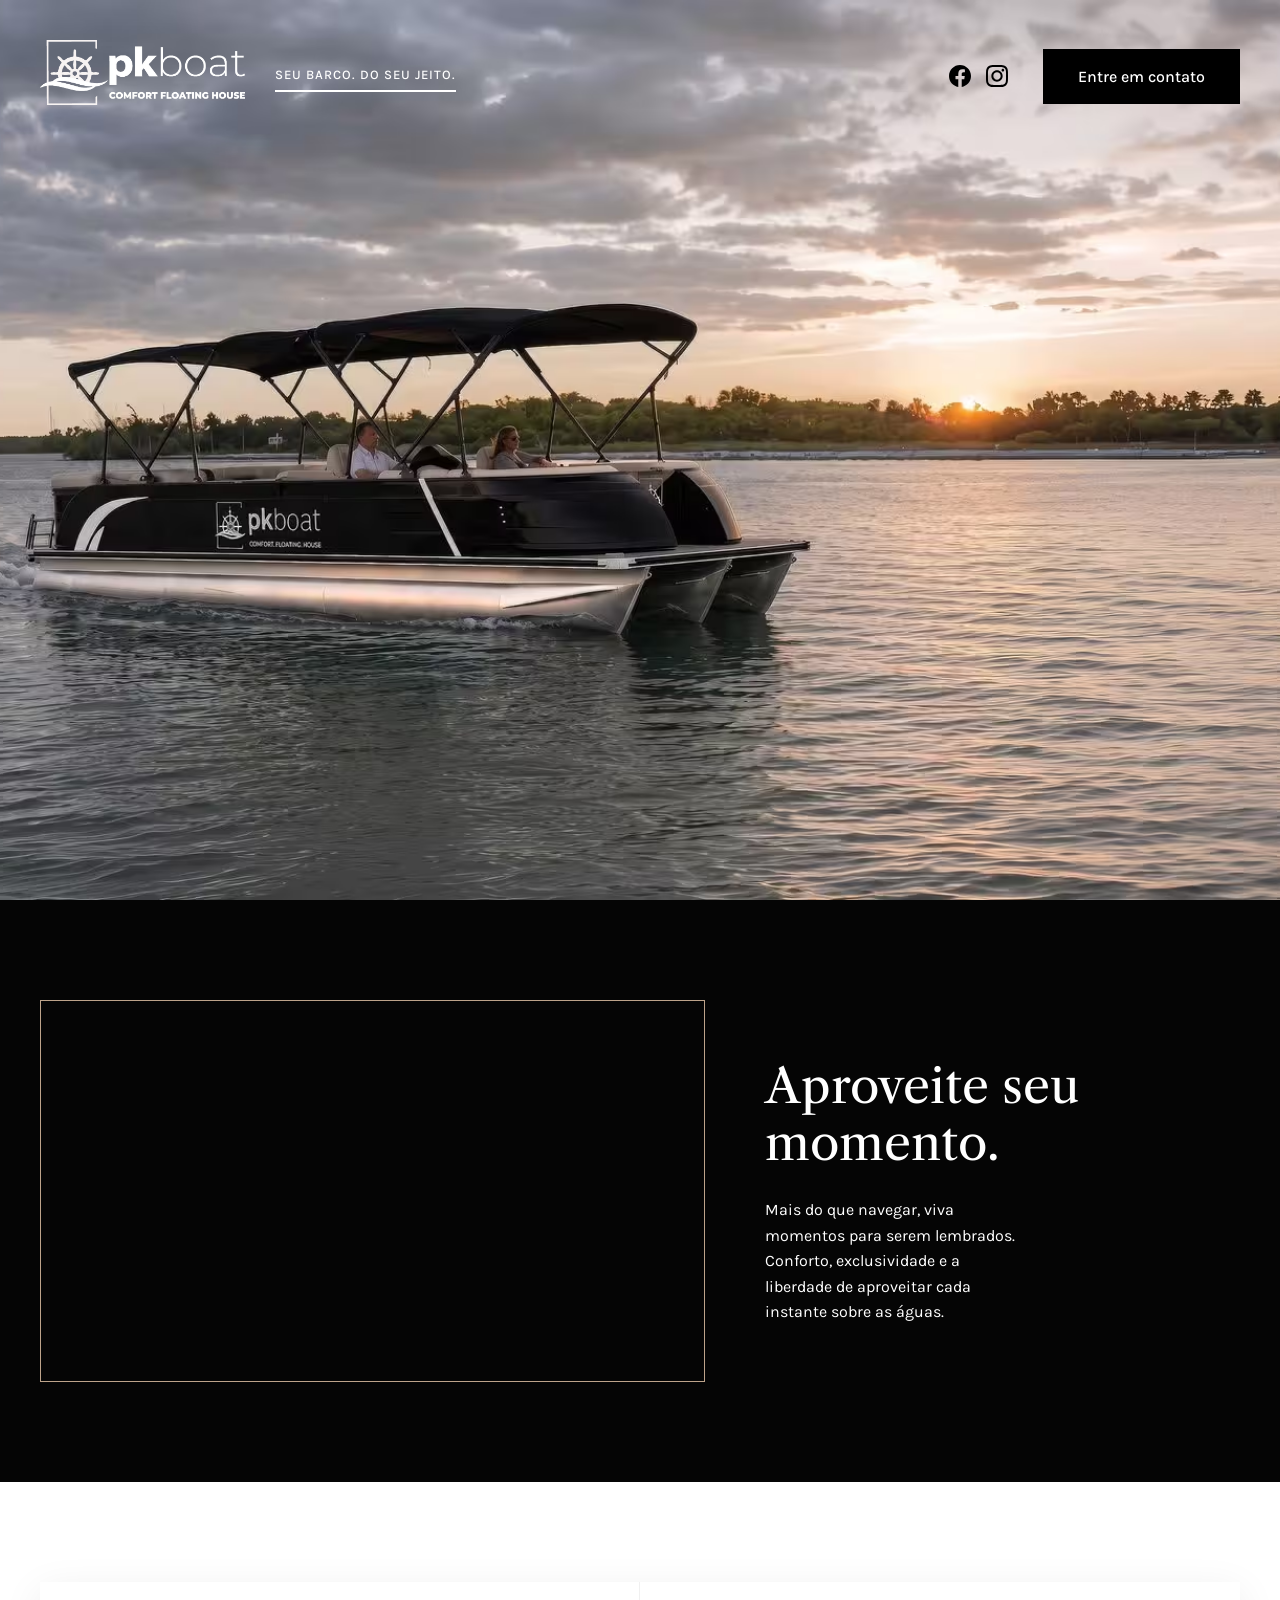
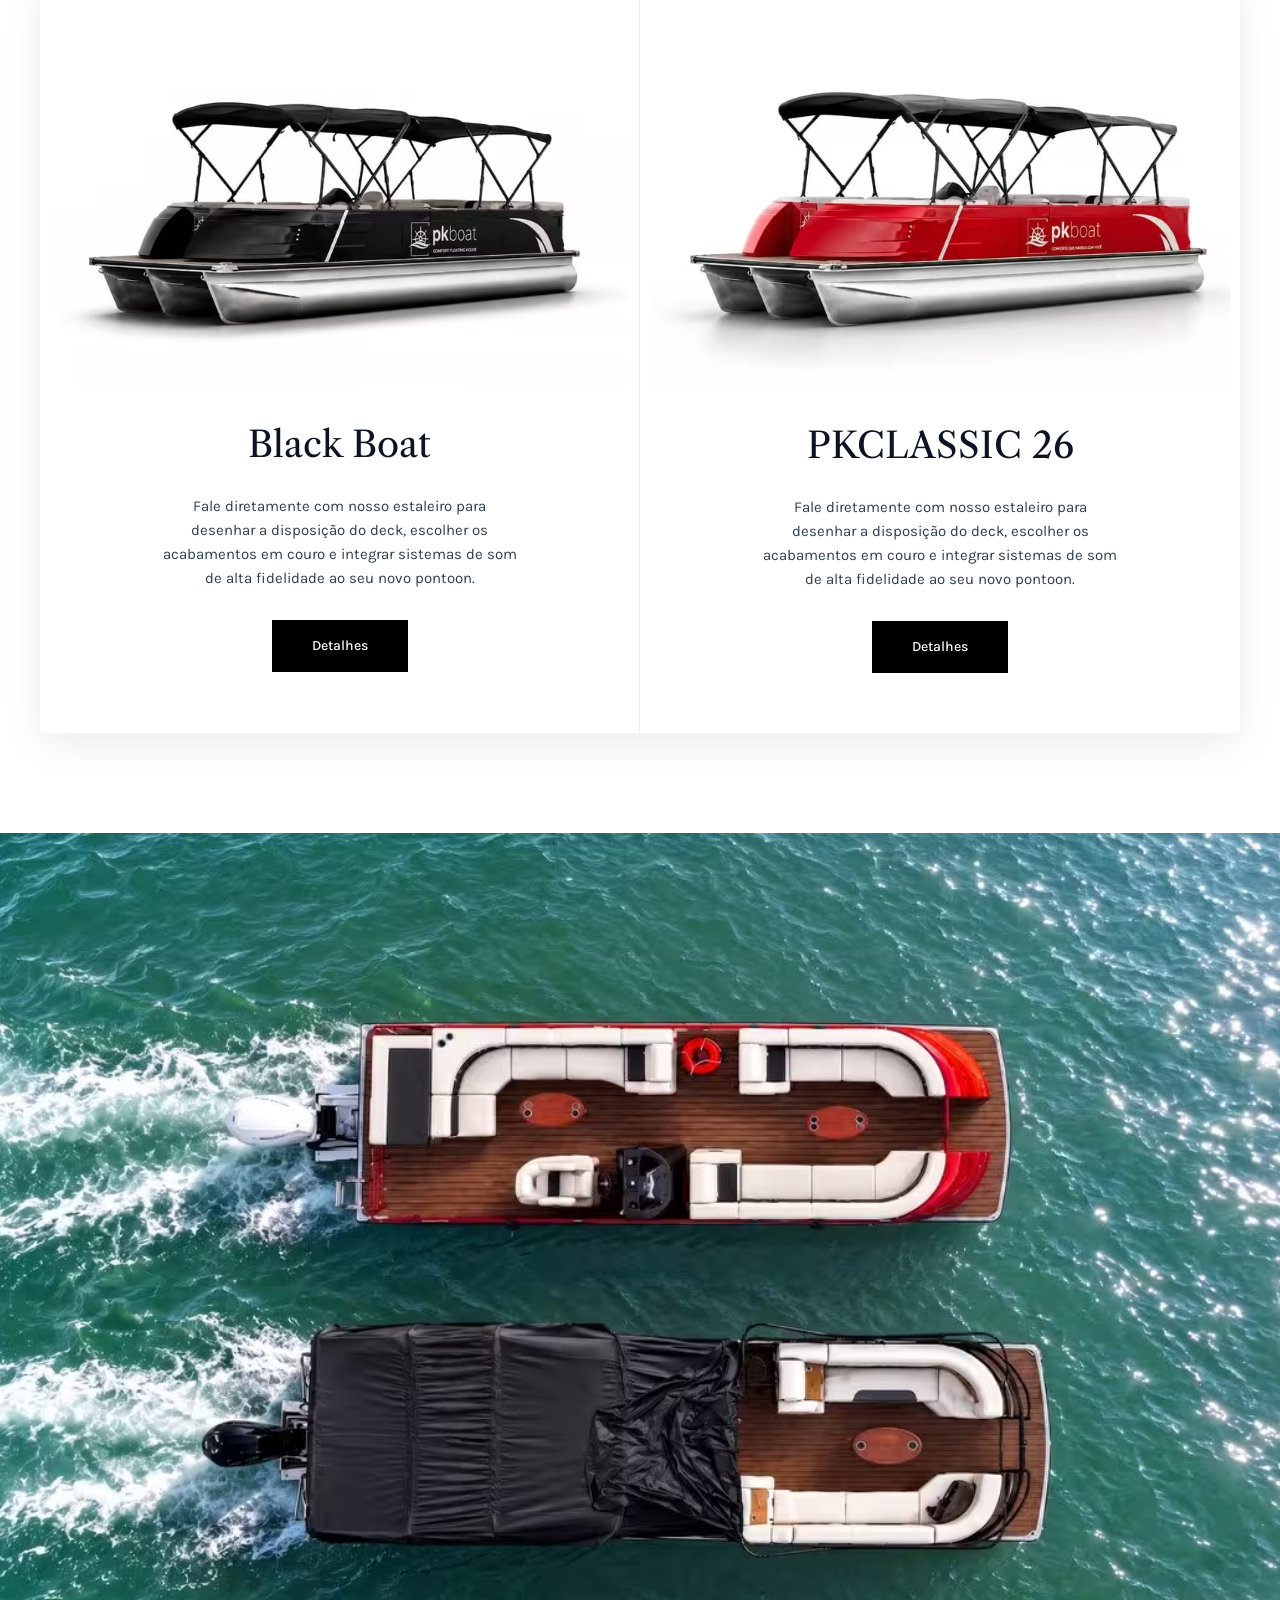
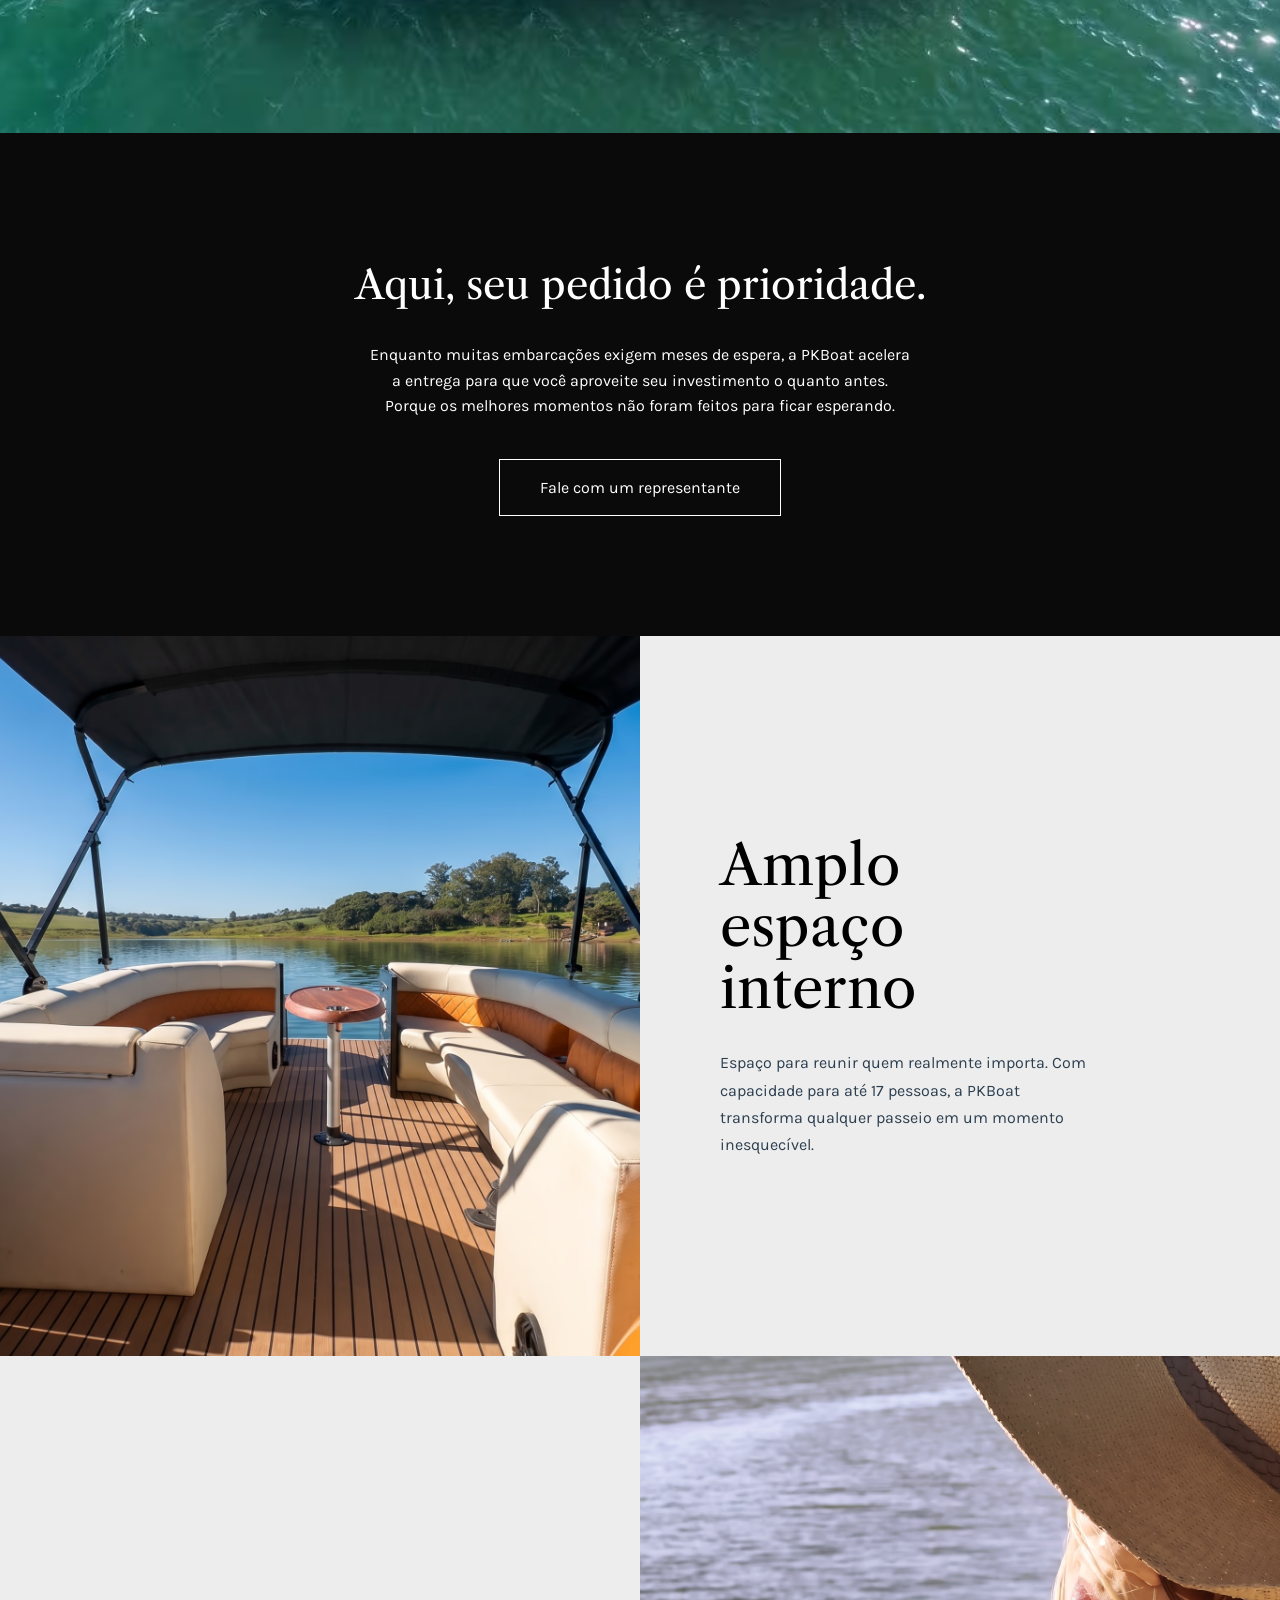
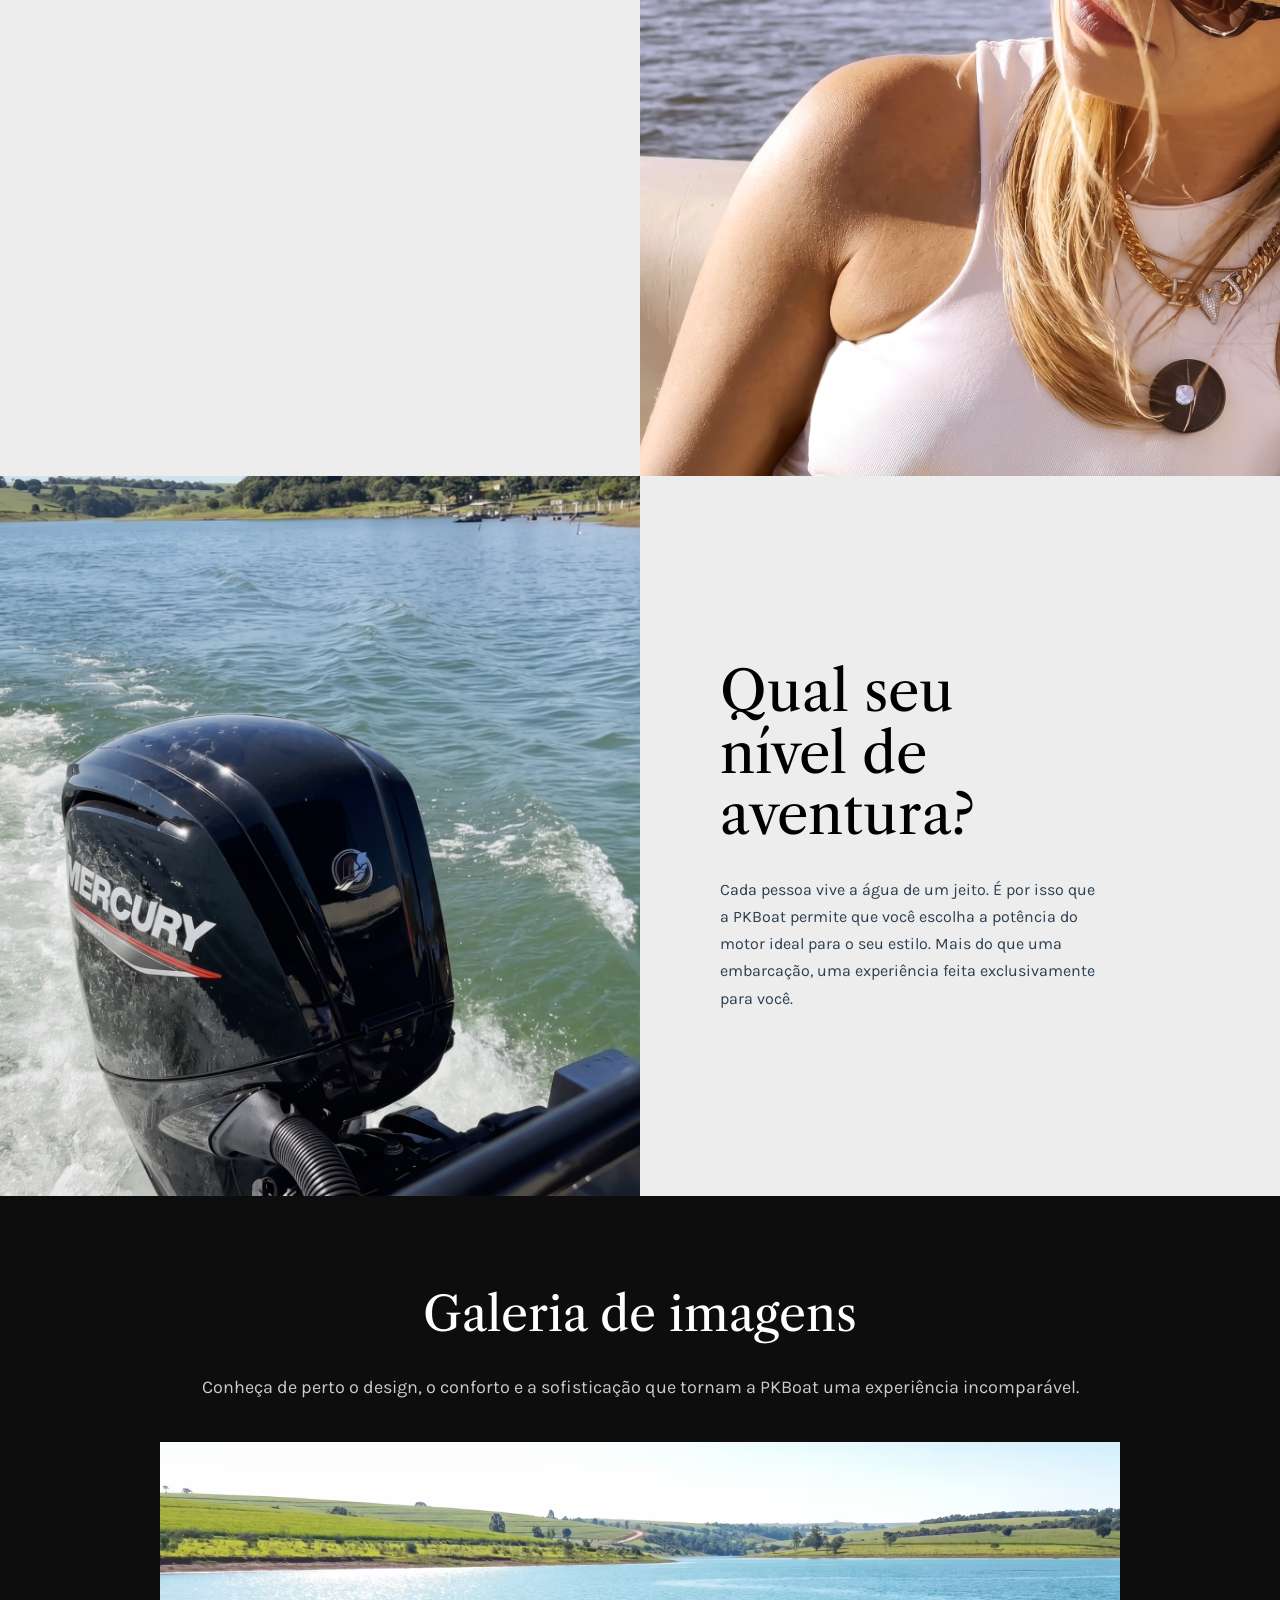
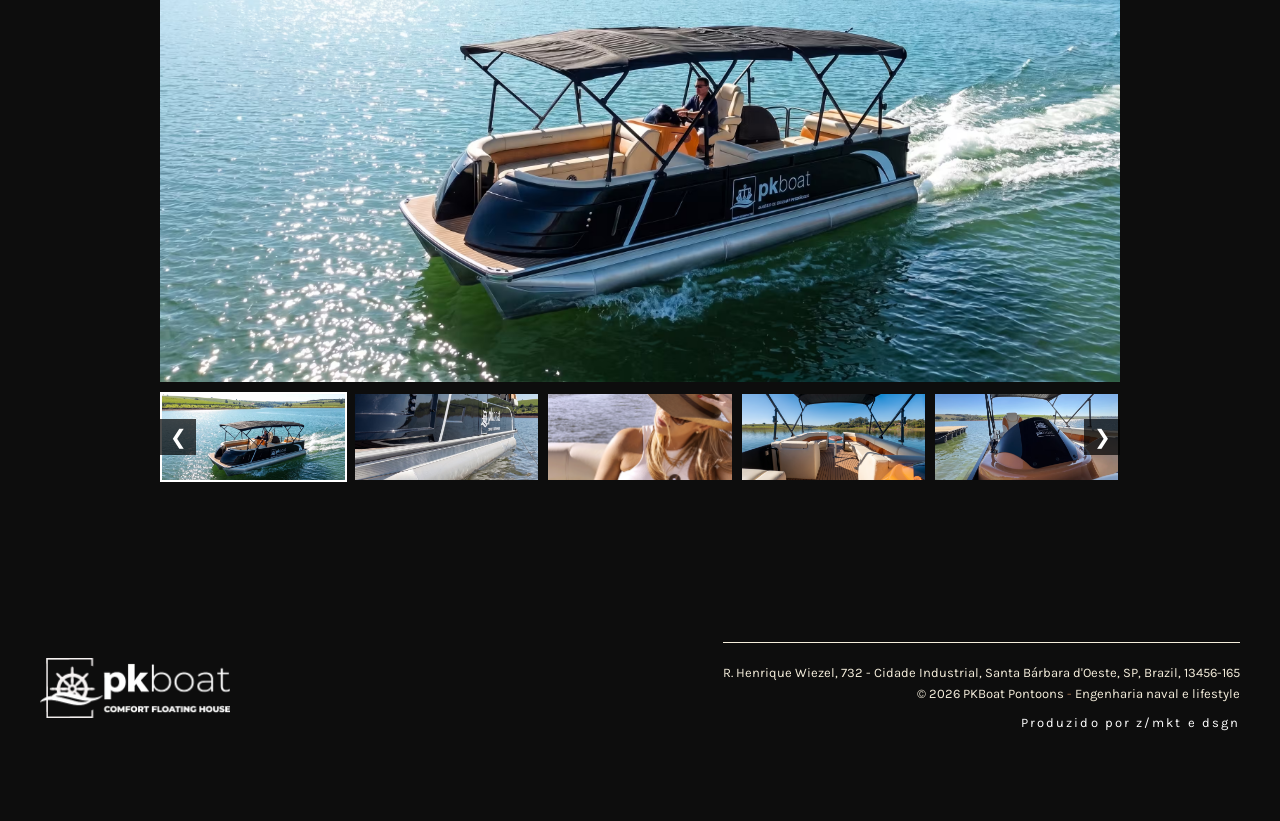
==== commit 27275b94: "Add scroll reveal animations and update contact info Implement cinematic scroll reveal animations us" ====
--- a/index.html
+++ b/index.html
@@ -7,7 +7,7 @@
     <title>SEU BARCO. DO SEU JEITO. | PKBoat Pontoons</title>
     <link href="https://fonts.googleapis.com/css2?family=Libre+Caslon+Text&family=Karla:wght@400;500&display=swap"
         rel="stylesheet">
-    <link rel="stylesheet" href="style.css">
+    <link rel="stylesheet" href="style.css?version=1.0">
 </head>
 
 <body>
@@ -15,7 +15,7 @@
     <!-- Cabeçalho -->
     <!-- Cabeçalho -->
     <!-- Cabeçalho -->
-    <header>
+    <header id="hero">
         <div class="header-content">
             <div class="header-left">
                 <a href="#" class="logo">
@@ -26,14 +26,14 @@
 
             <div class="header-right">
                 <div class="social-icons">
-                    <a href="https://www.facebook.com/" target="_blank" aria-label="Facebook">
+                    <a href="https://www.facebook.com/profile.php?id=61592123557220" target="_blank" aria-label="Facebook">
                         <svg viewBox="0 0 24 24" xmlns="http://www.w3.org/2000/svg">
                             <path
                                 d="M24 12.0726C24 5.44354 18.629 0.0725708 12 0.0725708C5.37097 0.0725708 0 5.44354 0 12.0726C0 18.0619 4.38823 23.0264 10.125 23.9274V15.5414H7.07661V12.0726H10.125V9.4287C10.125 6.42144 11.9153 4.76031 14.6574 4.76031C15.9706 4.76031 17.3439 4.99451 17.3439 4.99451V7.94612H15.8303C14.34 7.94612 13.875 8.87128 13.875 9.82015V12.0726H17.2031L16.6708 15.5414H13.875V23.9274C19.6118 23.0264 24 18.0619 24 12.0726Z">
                             </path>
                         </svg>
                     </a>
-                    <a href="https://www.instagram.com/" target="_blank" aria-label="Instagram">
+                    <a href="https://www.instagram.com/pkboat_oficial/" target="_blank" aria-label="Instagram">
                         <svg viewBox="0 0 24 24" xmlns="http://www.w3.org/2000/svg">
                             <path
                                 d="M12.0027 5.84808C8.59743 5.84808 5.85075 8.59477 5.85075 12C5.85075 15.4053 8.59743 18.1519 12.0027 18.1519C15.4079 18.1519 18.1546 15.4053 18.1546 12C18.1546 8.59477 15.4079 5.84808 12.0027 5.84808ZM12.0027 15.9996C9.80212 15.9996 8.00312 14.2059 8.00312 12C8.00312 9.7941 9.79677 8.00046 12.0027 8.00046C14.2086 8.00046 16.0022 9.7941 16.0022 12C16.0022 14.2059 14.2032 15.9996 12.0027 15.9996ZM19.8412 5.59644C19.8412 6.39421 19.1987 7.03135 18.4062 7.03135C17.6085 7.03135 16.9713 6.38885 16.9713 5.59644C16.9713 4.80402 17.6138 4.16153 18.4062 4.16153C19.1987 4.16153 19.8412 4.80402 19.8412 5.59644ZM23.9157 7.05277C23.8247 5.13063 23.3856 3.42801 21.9775 2.02522C20.5747 0.622429 18.8721 0.183388 16.9499 0.0870135C14.9689 -0.0254238 9.03112 -0.0254238 7.05008 0.0870135C5.1333 0.178034 3.43068 0.617075 2.02253 2.01986C0.614389 3.42265 0.180703 5.12527 0.0843279 7.04742C-0.0281093 9.02845 -0.0281093 14.9662 0.0843279 16.9472C0.175349 18.8694 0.614389 20.572 2.02253 21.9748C3.43068 23.3776 5.12794 23.8166 7.05008 23.913C9.03112 24.0254 14.9689 24.0254 16.9499 23.913C18.8721 23.822 20.5747 23.3829 21.9775 21.9748C23.3803 20.572 23.8193 18.8694 23.9157 16.9472C24.0281 14.9662 24.0281 9.03381 23.9157 7.05277ZM21.3564 19.0728C20.9388 20.1223 20.1303 20.9307 19.0755 21.3537C17.496 21.9802 13.7481 21.8356 12.0027 21.8356C10.2572 21.8356 6.50396 21.9748 4.92984 21.3537C3.88042 20.9361 3.07195 20.1276 2.64897 19.0728C2.02253 17.4934 2.16709 13.7455 2.16709 12C2.16709 10.2546 2.02789 6.50129 2.64897 4.92717C3.06659 3.87776 3.87507 3.06928 4.92984 2.6463C6.50931 2.01986 10.2572 2.16443 12.0027 2.16443C13.7481 2.16443 17.5014 2.02522 19.0755 2.6463C20.1249 3.06392 20.9334 3.8724 21.3564 4.92717C21.9828 6.50665 21.8383 10.2546 21.8383 12C21.8383 13.7455 21.9828 17.4987 21.3564 19.0728Z">
@@ -41,7 +41,7 @@
                         </svg>
                     </a>
                 </div>
-                <a href="https://wa.me/5519989557314" target="_blank" class="btn-contato">Entre em contato</a>
+                <a href="https://wa.me/5519999786799" target="_blank" class="btn-contato">Entre em contato</a>
             </div>
         </div>
     </header>
@@ -52,7 +52,7 @@
     <!-- Seção: Aproveite seu momento -->
     <!-- Seção: Aproveite seu momento (Vídeo) -->
     <section class="video-section">
-        <div class="video-container">
+        <div class="video-container reveal delay-1">
             <!-- Vídeo com a moldura -->
             <div class="video-frame">
                 <iframe src="https://www.youtube.com/embed/6yy3W_JpEHs" title="YouTube video player" frameborder="0"
@@ -80,7 +80,7 @@
     <section class="modelos">
         <div class="modelos-container">
             <!-- Modelo Preto (Card como Link) -->
-            <a href="#hero" class="modelo-card">
+            <a href="https://wa.me/5519999786799?text=quero%20mais%20informa%C3%A7%C3%B5es%20sobre%20o%20Black%20Boat" class="modelo-card reveal delay-1" target="_blank" rel="noopener noreferrer">
                 <img src="images/barco_preto.avif" alt="Black Boat">
                 <h2>Black Boat</h2>
                 <p>Fale diretamente com nosso estaleiro para desenhar a disposição do deck, escolher os acabamentos em
@@ -89,9 +89,9 @@
             </a>
 
             <!-- Modelo Vermelho (Card como Link) -->
-            <a href="#hero" class="modelo-card">
-                <img src="images/barco_vermelho.avif" alt="Modena Red">
-                <h2>Modena Red</h2>
+            <a href="https://wa.me/5519999786799?text=quero%20mais%20informa%C3%A7%C3%B5es%20sobre%20o%20PKCLASSIC%2026" class="modelo-card reveal delay-2" target="_blank" rel="noopener noreferrer">
+                <img src="images/barco_vermelho.avif" alt="PKCLASSIC 26">
+                <h2>PKCLASSIC 26</h2>
                 <p>Fale diretamente com nosso estaleiro para desenhar a disposição do deck, escolher os acabamentos em
                     couro e integrar sistemas de som de alta fidelidade ao seu novo pontoon.</p>
                 <span class="btn-dark">Detalhes</span>
@@ -100,24 +100,24 @@
     </section>
 
     <!-- Banner de ponta a ponta (Top View Barcos) -->
-    <section class="banner-topview"></section>
+    <section class="banner-topview "></section>
 
     <!-- Seção Prioridade (Fundo Escuro) -->
     <section class="prioridade-section">
-        <h3 class="prioridade-title">Aqui, seu pedido é prioridade.</h3>
-        <p class="prioridade-desc">
+        <h3 class="prioridade-title  reveal delay-1">Aqui, seu pedido é prioridade.</h3>
+        <p class="prioridade-desc  reveal delay-1">
             Enquanto muitas embarcações exigem meses de espera, a PKBoat acelera a entrega para que você aproveite seu
             investimento o quanto antes. Porque os melhores momentos não foram feitos para ficar esperando.
         </p>
-        <a href="https://wa.me/5519989557314" target="_blank" class="btn-outline">Fale com um representante</a>
+        <a href="https://wa.me/5519999786799" target="_blank" class="btn-outline  reveal delay-1">Fale com um representante</a>
     </section>
 
     <!-- 1. Seção: Amplo espaço interno -->
     <section class="split-section">
-        <div class="split-image" style="background-image: url('images/interna-geral.avif');"></div>
+        <div class="split-image " style="background-image: url('images/interna-geral.avif');"></div>
         <div class="split-content text-right">
-            <h3 class="split-title">Amplo<br>espaço<br>interno</h3>
-            <p class="split-desc">
+            <h3 class="split-title reveal delay-1">Amplo<br>espaço<br>interno</h3>
+            <p class="split-desc reveal delay-2">
                 Espaço para reunir quem realmente importa. Com capacidade para até 17 pessoas, a PKBoat transforma
                 qualquer passeio em um momento inesquecível.
             </p>
@@ -127,8 +127,8 @@
     <!-- 2. Seção: Ideal para momentos de descanso -->
     <section class="split-section">
         <div class="split-content text-left">
-            <h3 class="split-title">Ideal para<br>momentos de<br>descanso</h3>
-            <p class="split-desc">
+            <h3 class="split-title reveal delay-1">Ideal para<br>momentos de<br>descanso</h3>
+            <p class="split-desc reveal delay-2">
                 Mais do que navegar, é sobre aproveitar. Relaxe, contemple a paisagem e viva momentos de tranquilidade
                 em um ambiente criado para oferecer conforto e uma experiência única.
             </p>
@@ -140,8 +140,8 @@
     <section class="split-section">
         <div class="split-image" style="background-image: url('images/motor.avif');"></div>
         <div class="split-content text-right">
-            <h3 class="split-title">Qual seu<br>nível de<br>aventura?</h3>
-            <p class="split-desc">
+            <h3 class="split-title reveal delay-1">Qual seu<br>nível de<br>aventura?</h3>
+            <p class="split-desc reveal delay-2">
                 Cada pessoa vive a água de um jeito. É por isso que a PKBoat permite que você escolha a potência do
                 motor
                 ideal para o seu estilo. Mais do que uma embarcação, uma experiência feita exclusivamente para você.
@@ -181,13 +181,13 @@
 
             <!-- Textos e Linha na Direita -->
             <div class="footer-info">
-                <p class="footer-copyright">© 2026 PKBoat Pontoons <span>-</span> Engenharia naval e lifestyle</p>
-                <p class="footer-credits">Produzido por z/mkt e dsgn</p>
+                <p class="footer-copyright">R. Henrique Wiezel, 732 - Cidade Industrial, Santa Bárbara d'Oeste, SP, Brazil, 13456-165<br>© 2026 PKBoat Pontoons <span>-</span> Engenharia naval e lifestyle</p>
+                <p class="footer-credits"><a href="https://agenciazmkt.com.br/" target="_blank" rel="noopener noreferrer">Produzido por z/mkt e dsgn</a></p>
             </div>
         </div>
     </footer>
 
-    <script src="app.js"></script>
+    <script src="app.js?version=1.0"></script>
 </body>
 
 </html>
--- a/style.css
+++ b/style.css
@@ -8,6 +8,10 @@
     margin: 0;
     padding: 0;
     box-sizing: border-box;
+}
+
+html{
+    scroll-behavior: smooth;
 }
 
 body {
@@ -490,10 +494,18 @@
 @media (max-width: 900px) {
     .split-section {
         flex-direction: column;
-    }
-
-    .split-image,
+        display: flex; /* Garante que o flexbox está ativo para a coluna */
+    }
+
+    /* A mágica acontece aqui: forçamos a ordem no celular */
+    .split-image {
+        order: 1; /* A imagem SEMPRE será o elemento 1 (topo) */
+        flex: 1 1 100%;
+        width: 100%;
+    }
+
     .split-content {
+        order: 2; /* O texto SEMPRE será o elemento 2 (embaixo) */
         flex: 1 1 100%;
         width: 100%;
     }
@@ -655,4 +667,22 @@
         border-top: none;
         /* Remove a linha no celular para ficar mais limpo, ou mude se preferir */
     }
-}+}
+
+
+/* Animações de Entrada (Cinematic Reveal) */
+.reveal {
+    opacity: 0;
+    transform: translateY(40px);
+    transition: all 0.9s cubic-bezier(0.25, 1, 0.5, 1); /* Curva suave e editorial */
+}
+
+/* Estado quando o elemento entra na tela */
+.reveal.active {
+    opacity: 1;
+    transform: translateY(0);
+}
+
+/* Opcional: Atraso para elementos aparecerem em sequência (efeito cascata) */
+.reveal.delay-1 { transition-delay: 0.2s; }
+.reveal.delay-2 { transition-delay: 0.4s; }
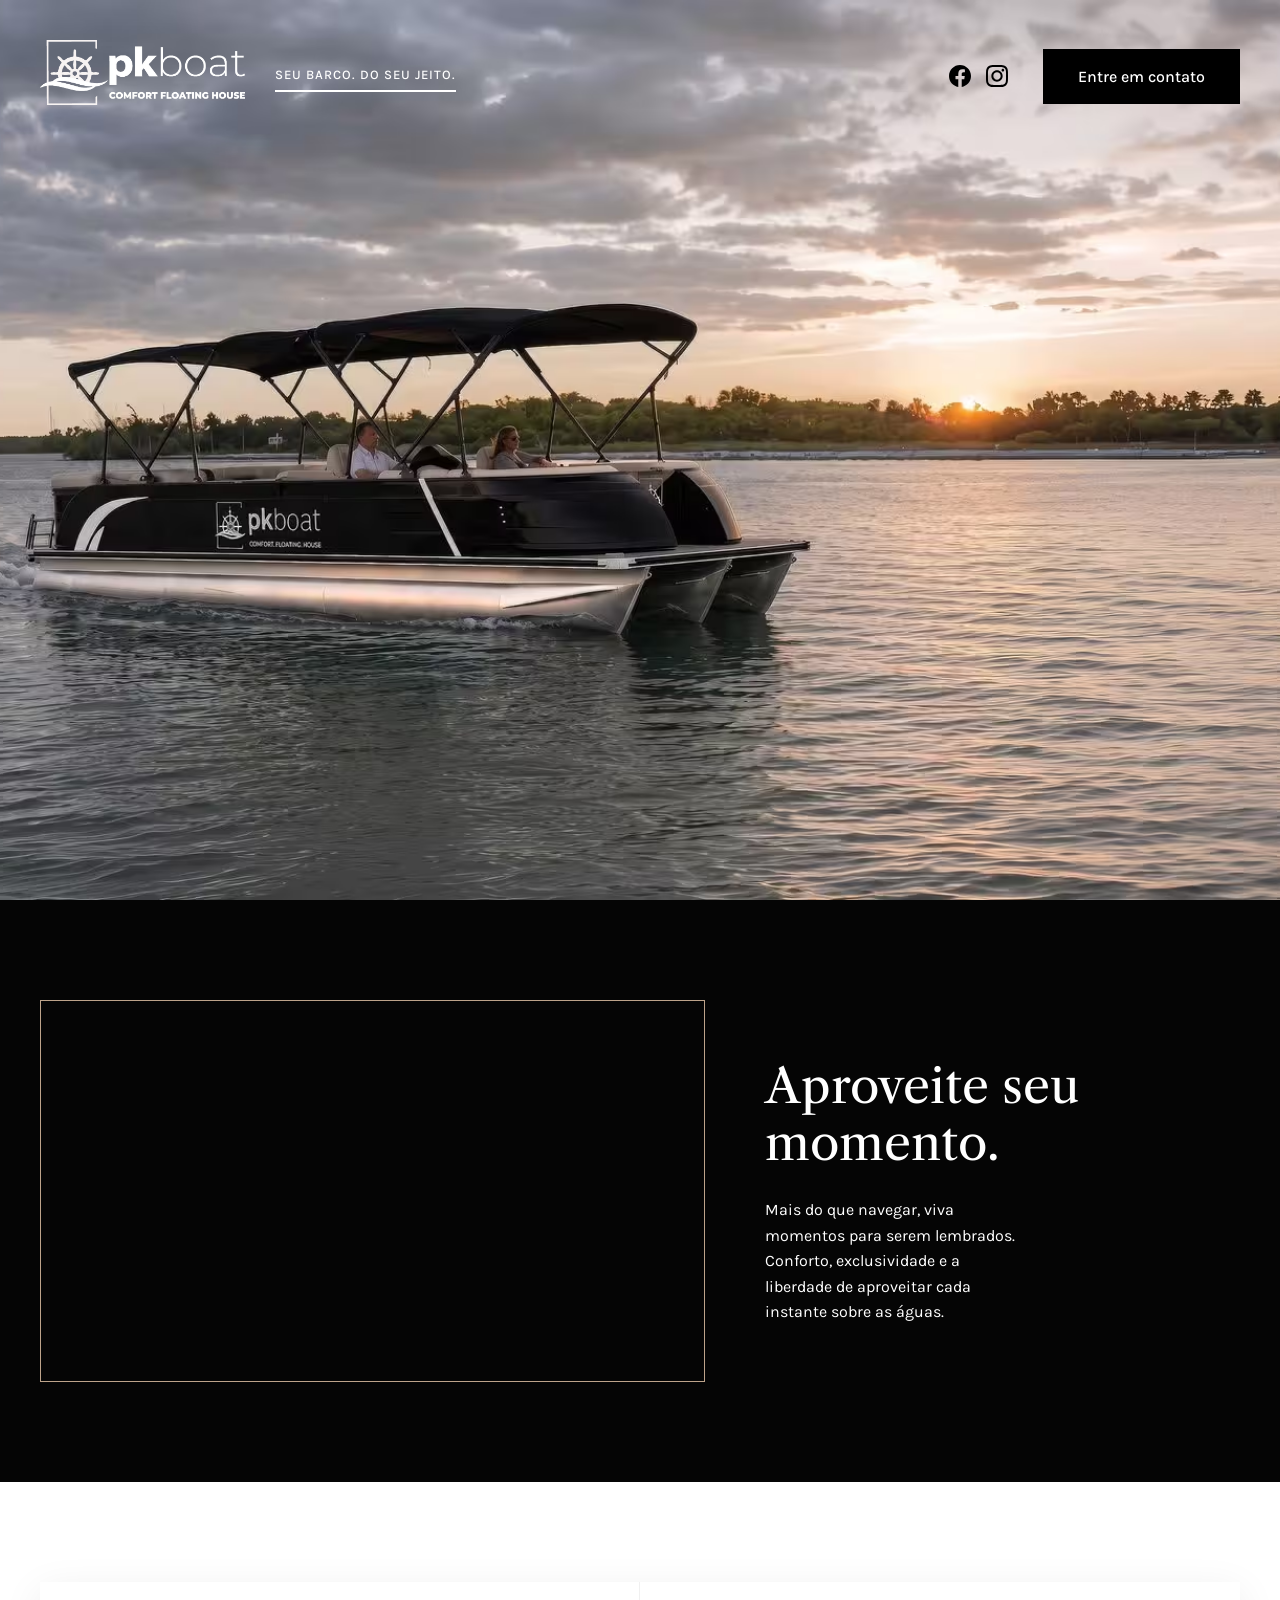
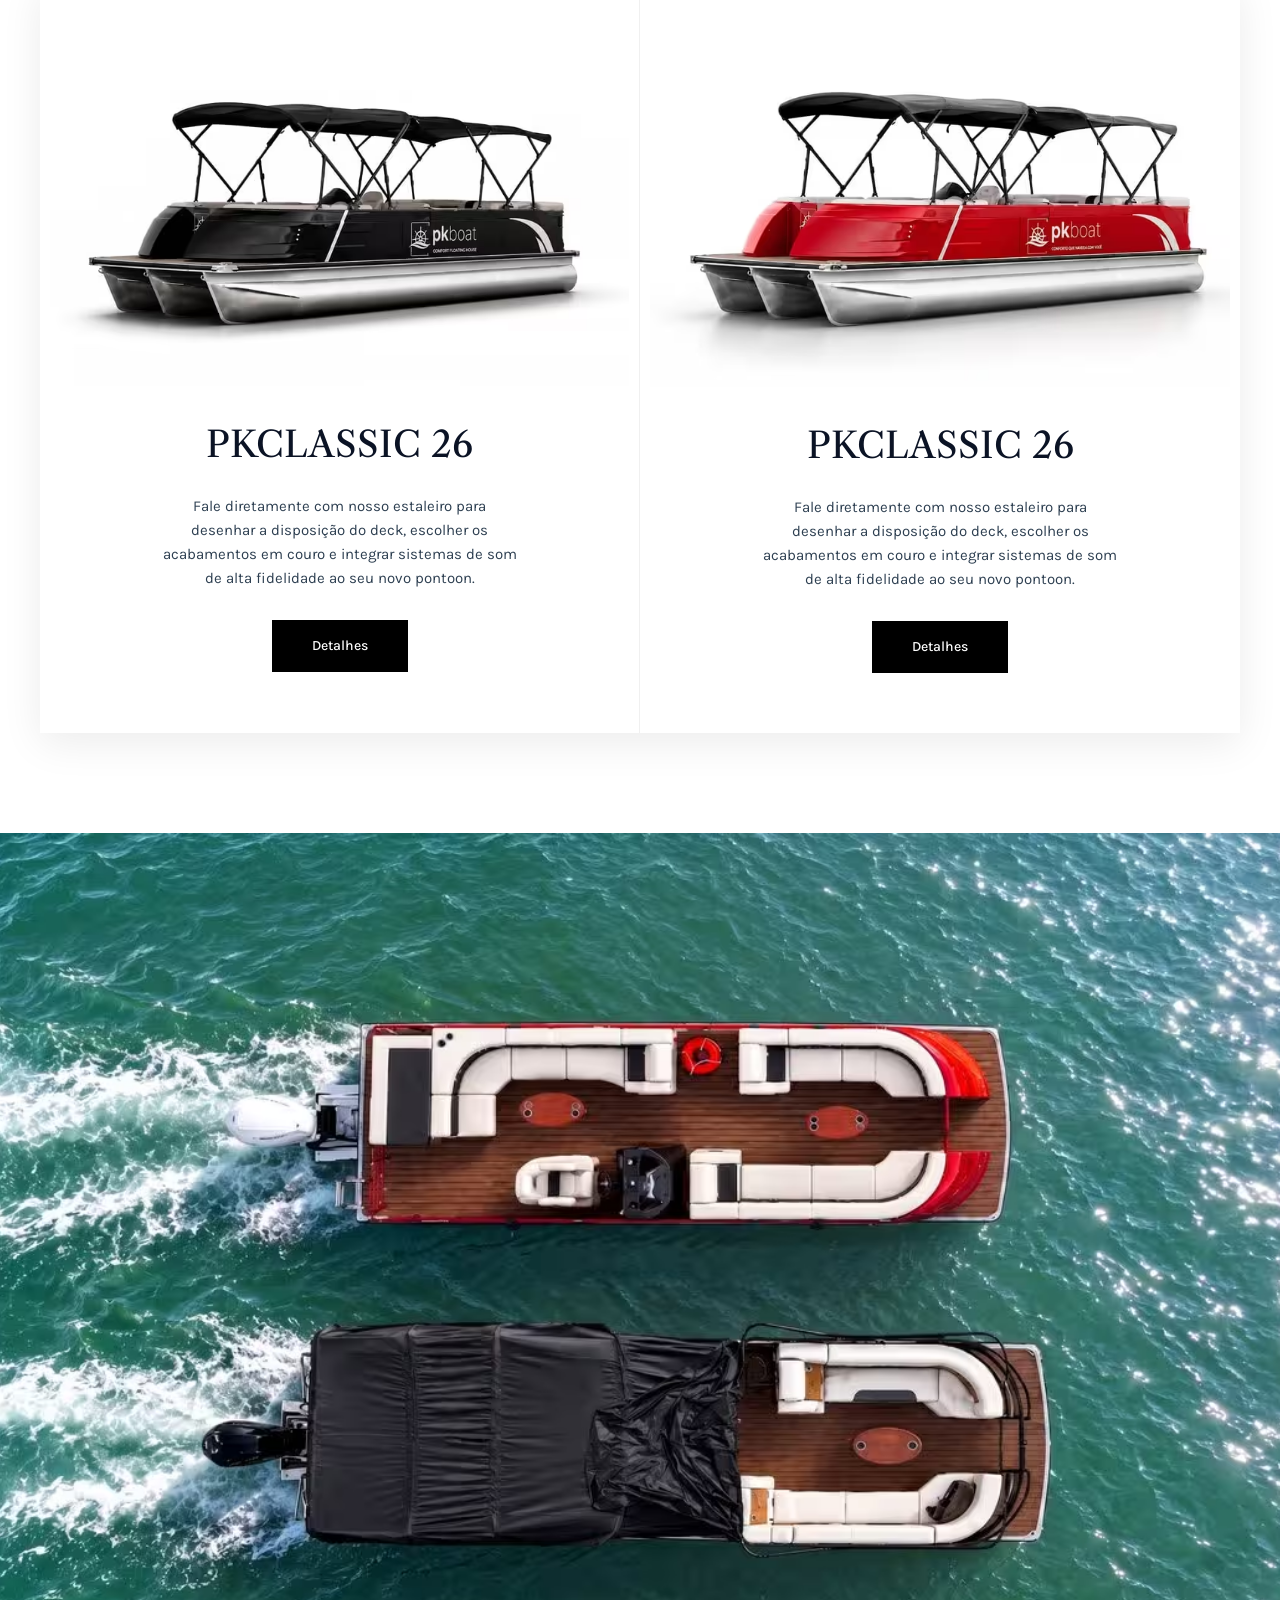
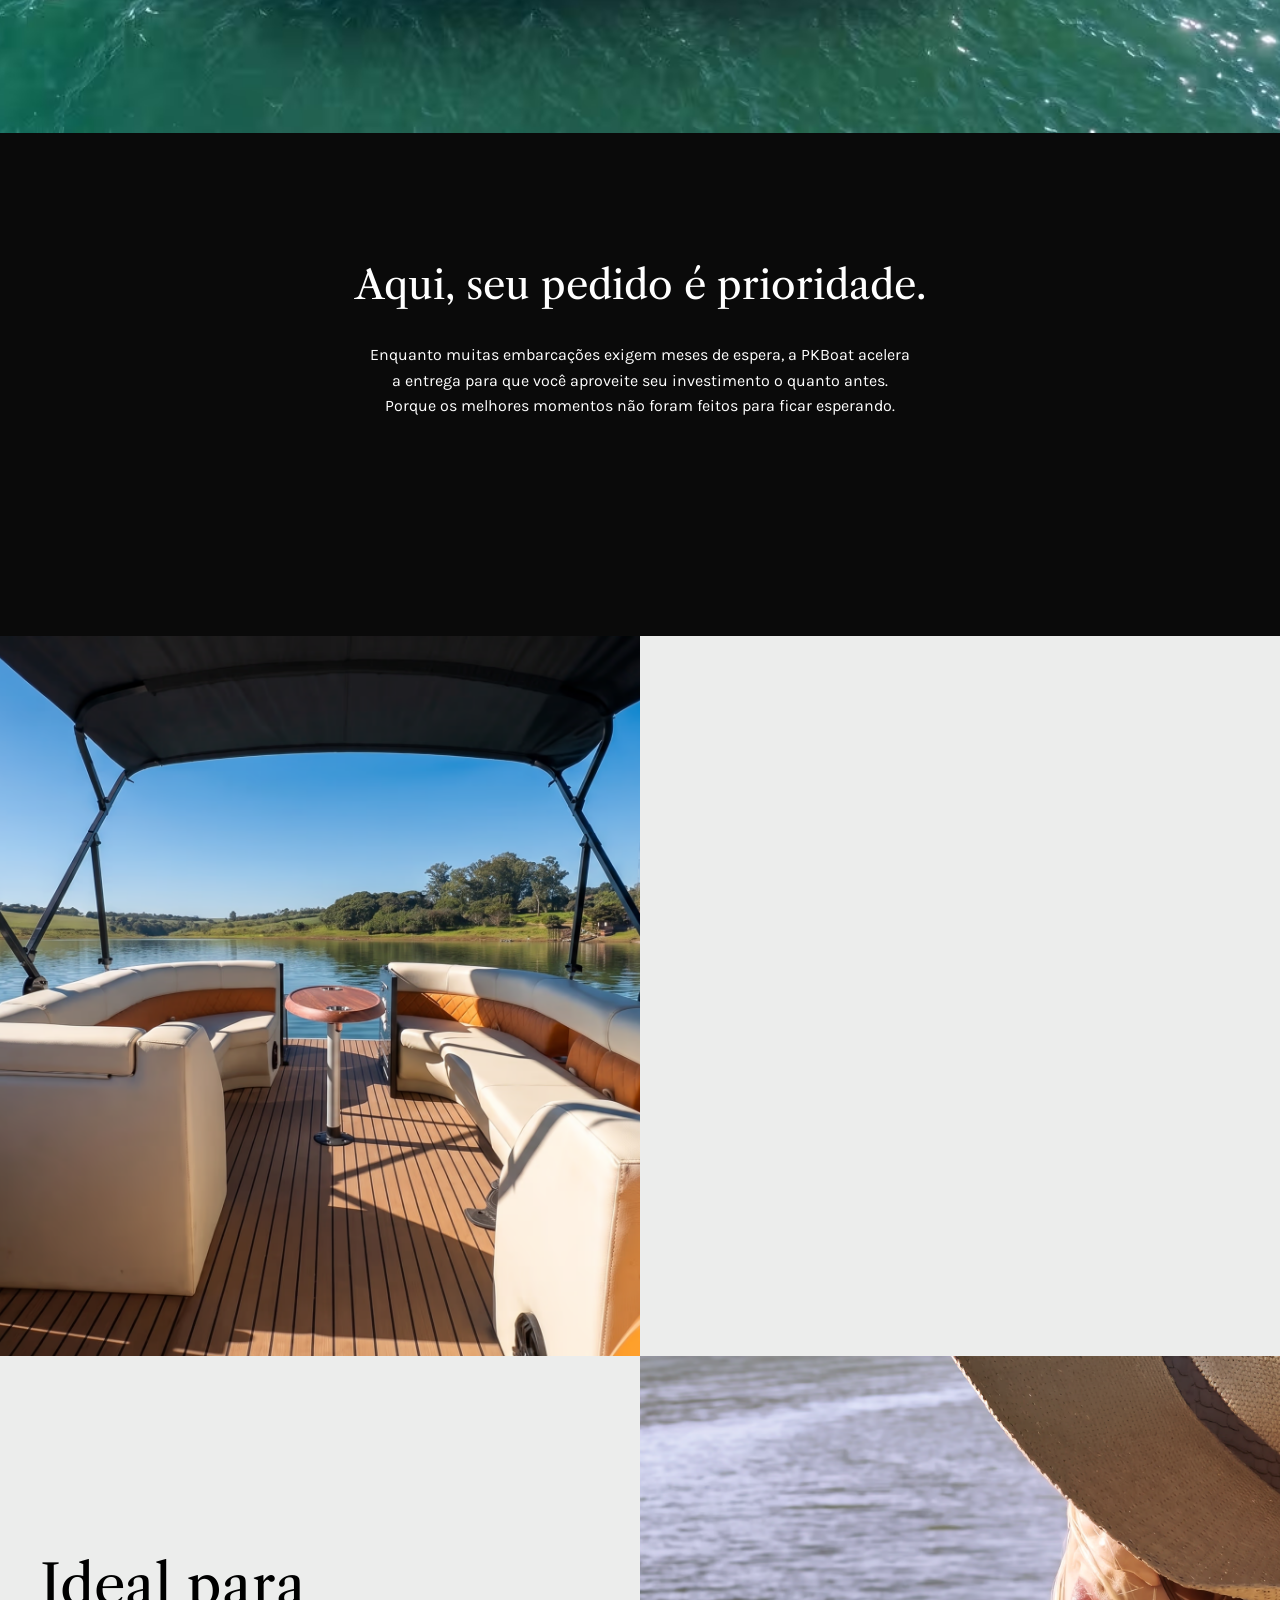
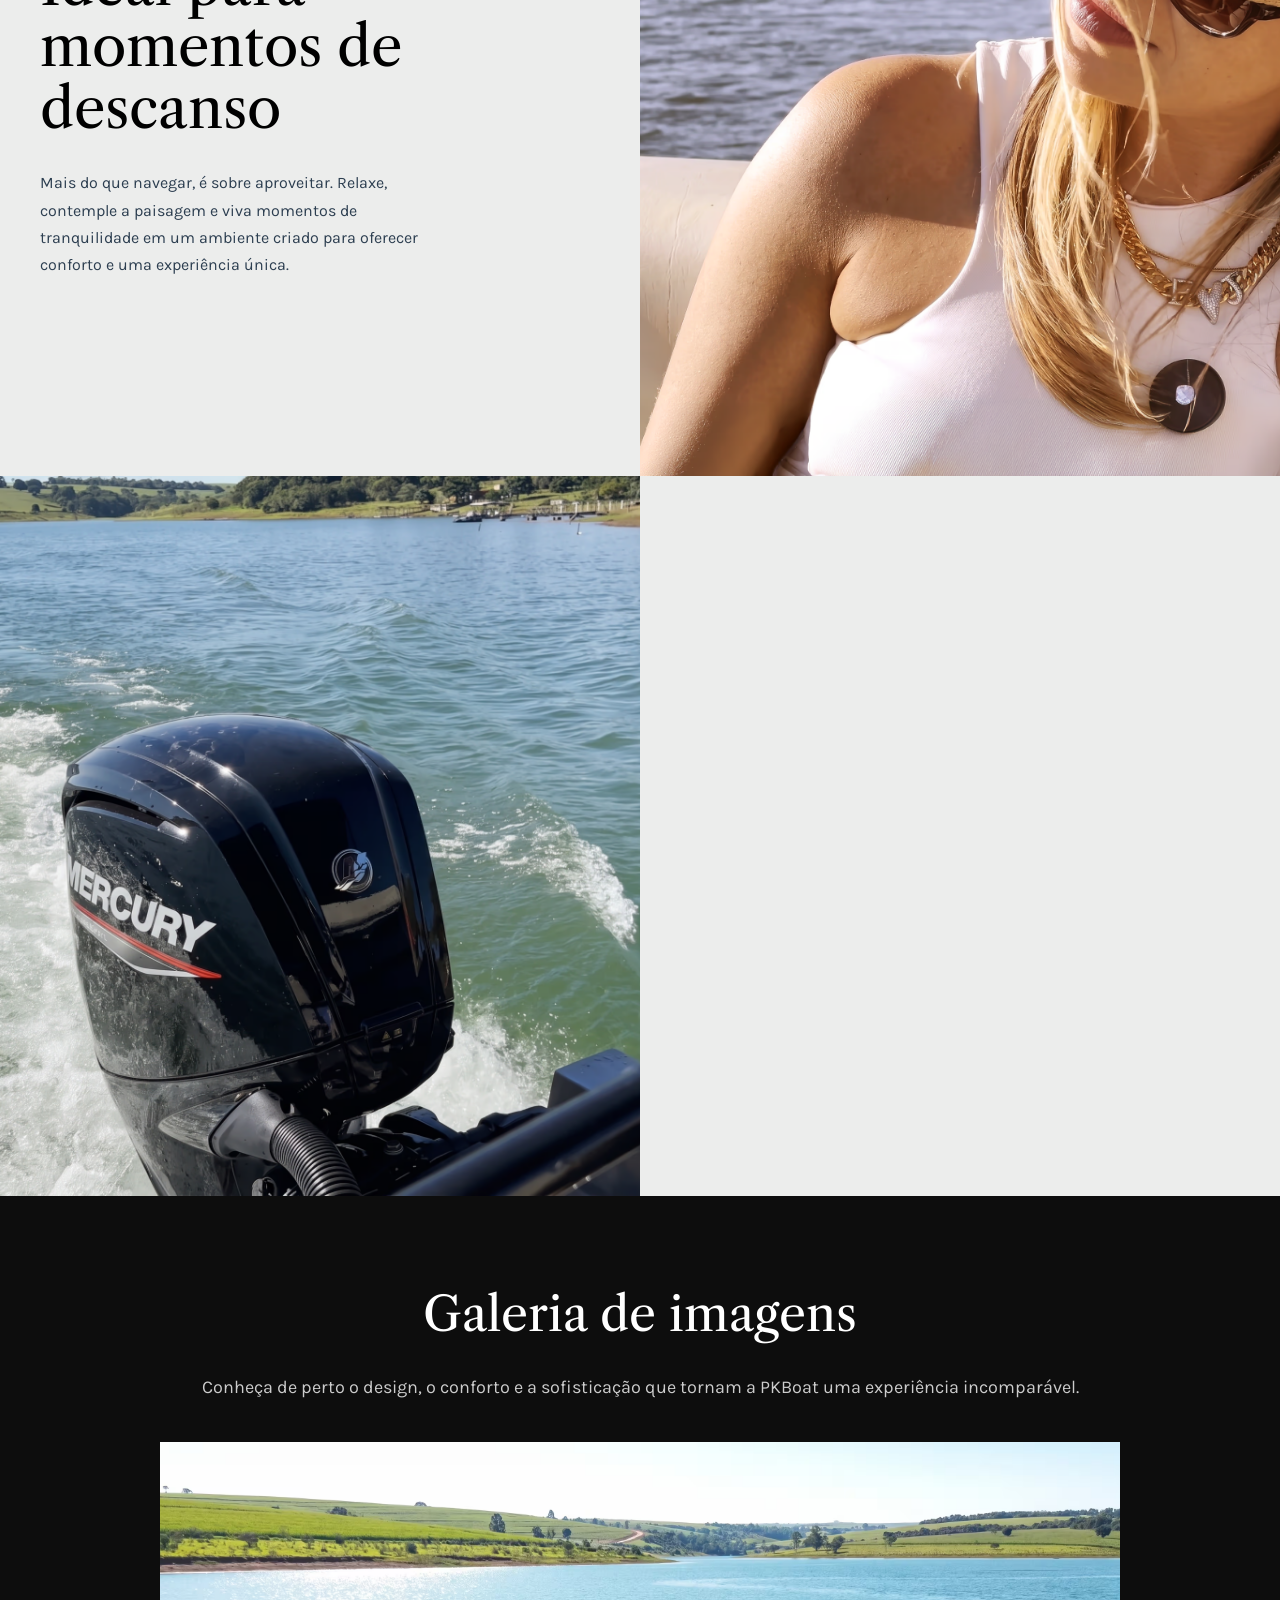
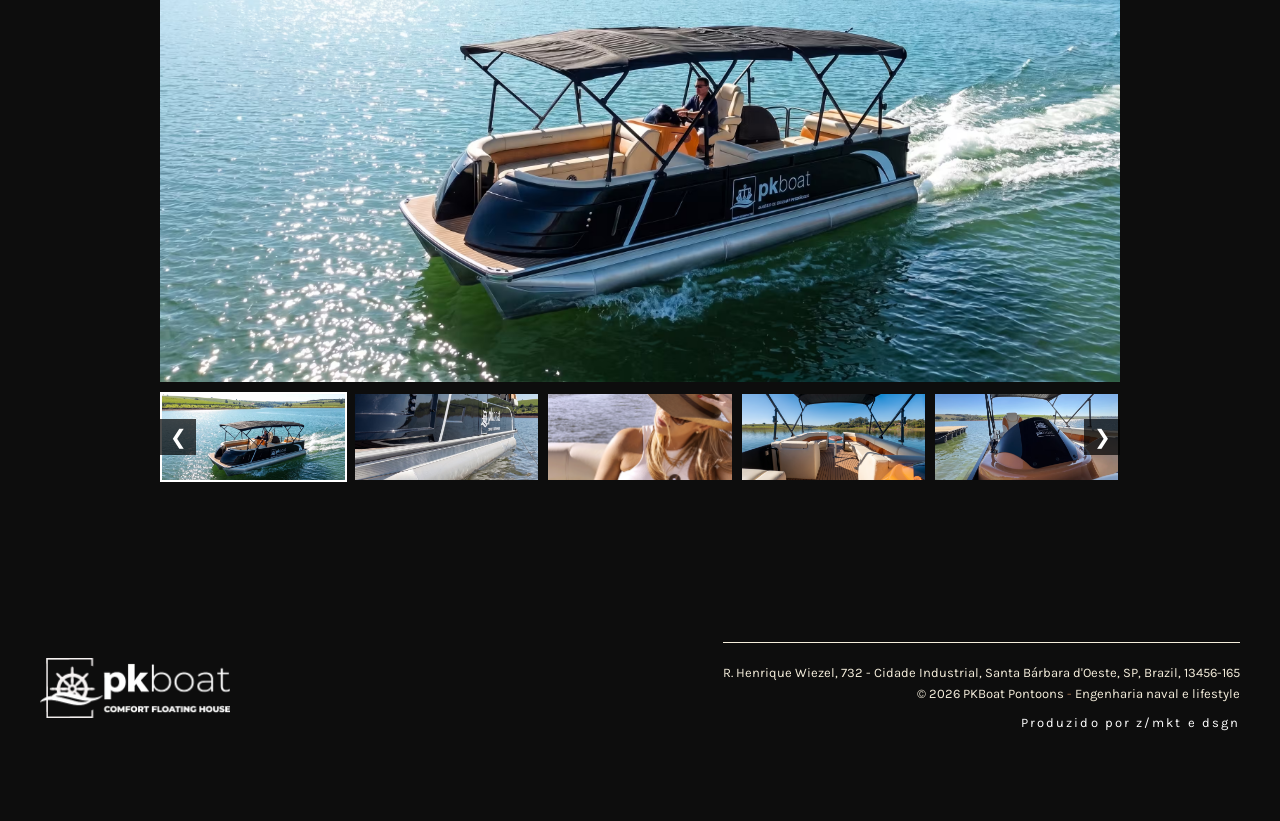
==== commit b28a332b: "Update boat model links and names Modify model cards in index.html: change the first card to referen" ====
--- a/index.html
+++ b/index.html
@@ -80,16 +80,16 @@
     <section class="modelos">
         <div class="modelos-container">
             <!-- Modelo Preto (Card como Link) -->
-            <a href="https://wa.me/5519999786799?text=quero%20mais%20informa%C3%A7%C3%B5es%20sobre%20o%20Black%20Boat" class="modelo-card reveal delay-1" target="_blank" rel="noopener noreferrer">
-                <img src="images/barco_preto.avif" alt="Black Boat">
-                <h2>Black Boat</h2>
+            <a href="https://wa.me/5519999786799?text=quero%20mais%20informa%C3%A7%C3%B5es%20sobre%20o%20PK%20Classic26%20preto" class="modelo-card reveal delay-1" target="_blank" rel="noopener noreferrer">
+                <img src="images/barco_preto.avif" alt="PK Classic26">
+                <h2>PKCLASSIC 26</h2>
                 <p>Fale diretamente com nosso estaleiro para desenhar a disposição do deck, escolher os acabamentos em
                     couro e integrar sistemas de som de alta fidelidade ao seu novo pontoon.</p>
                 <span class="btn-dark">Detalhes</span>
             </a>
 
             <!-- Modelo Vermelho (Card como Link) -->
-            <a href="https://wa.me/5519999786799?text=quero%20mais%20informa%C3%A7%C3%B5es%20sobre%20o%20PKCLASSIC%2026" class="modelo-card reveal delay-2" target="_blank" rel="noopener noreferrer">
+            <a href="https://wa.me/5519999786799?text=quero%20mais%20informa%C3%A7%C3%B5es%20sobre%20o%20PKCLASSIC%2026%20vermelho" class="modelo-card reveal delay-2" target="_blank" rel="noopener noreferrer">
                 <img src="images/barco_vermelho.avif" alt="PKCLASSIC 26">
                 <h2>PKCLASSIC 26</h2>
                 <p>Fale diretamente com nosso estaleiro para desenhar a disposição do deck, escolher os acabamentos em
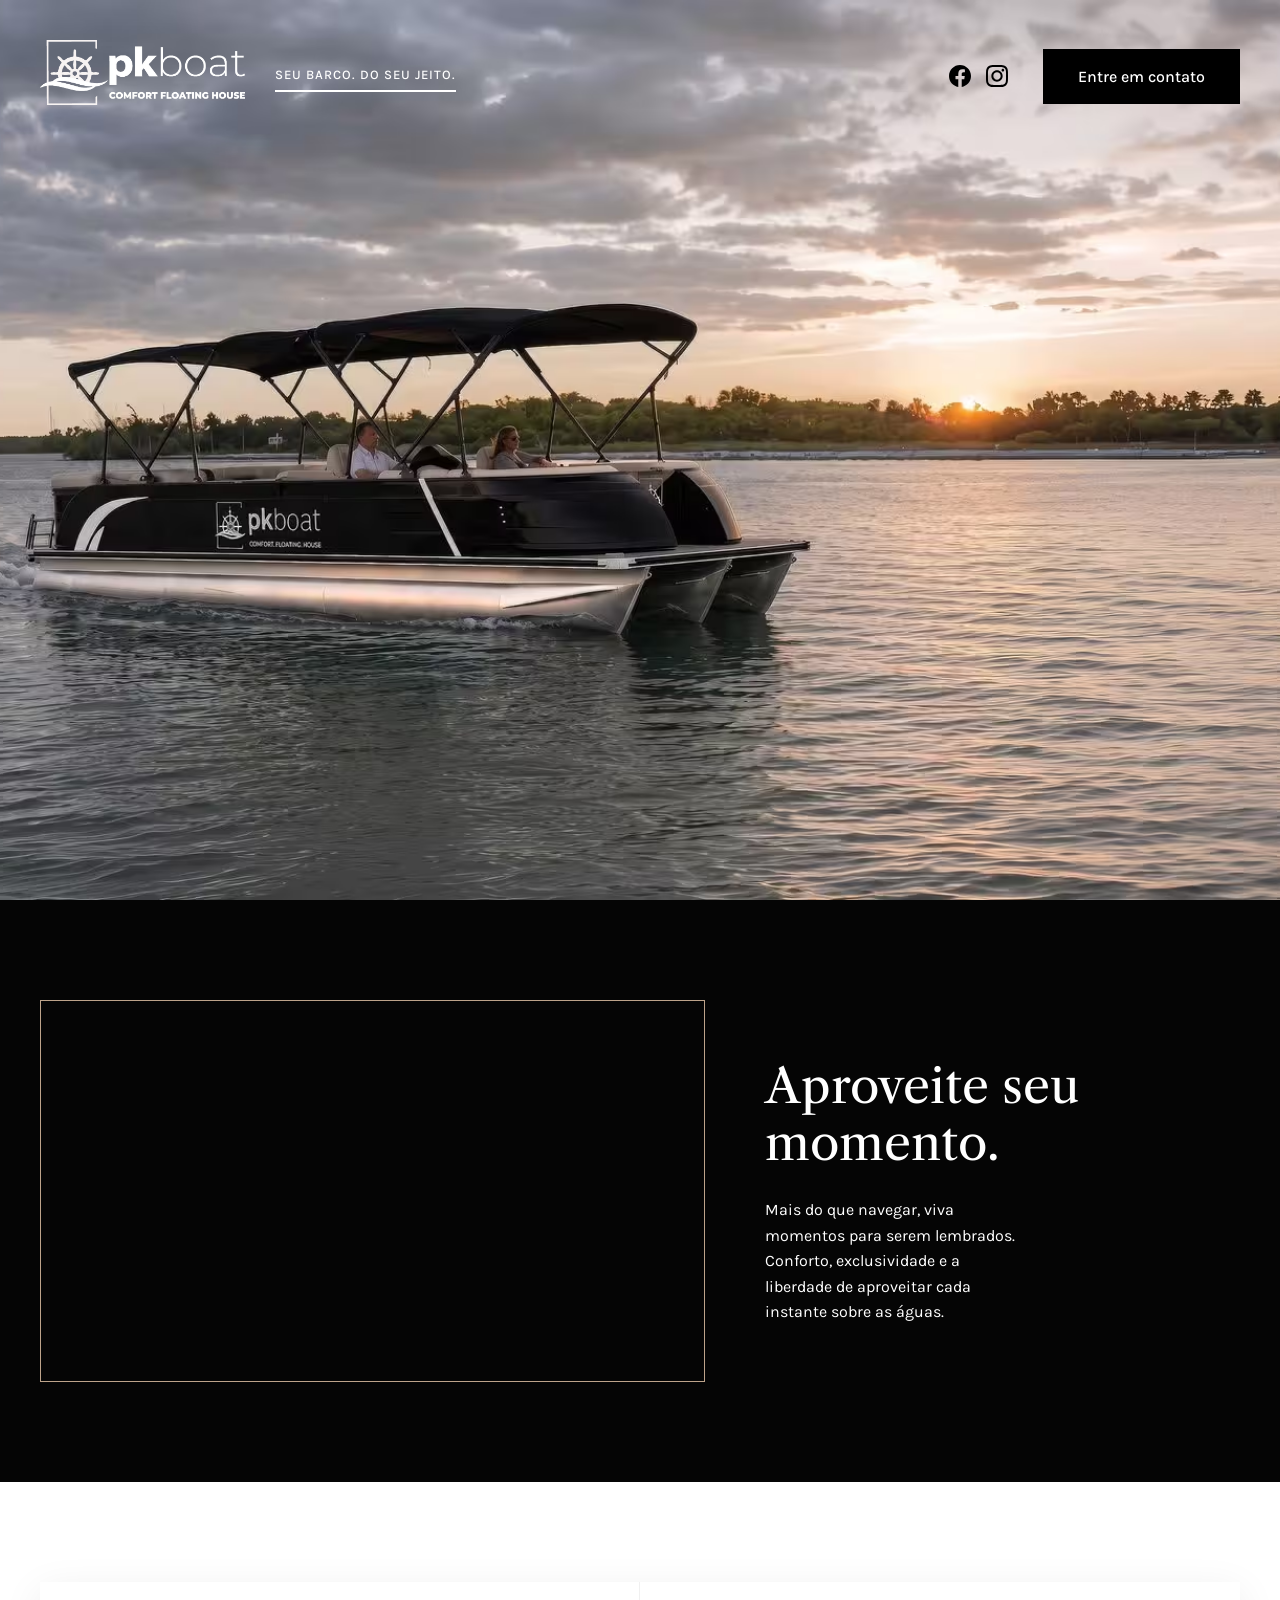
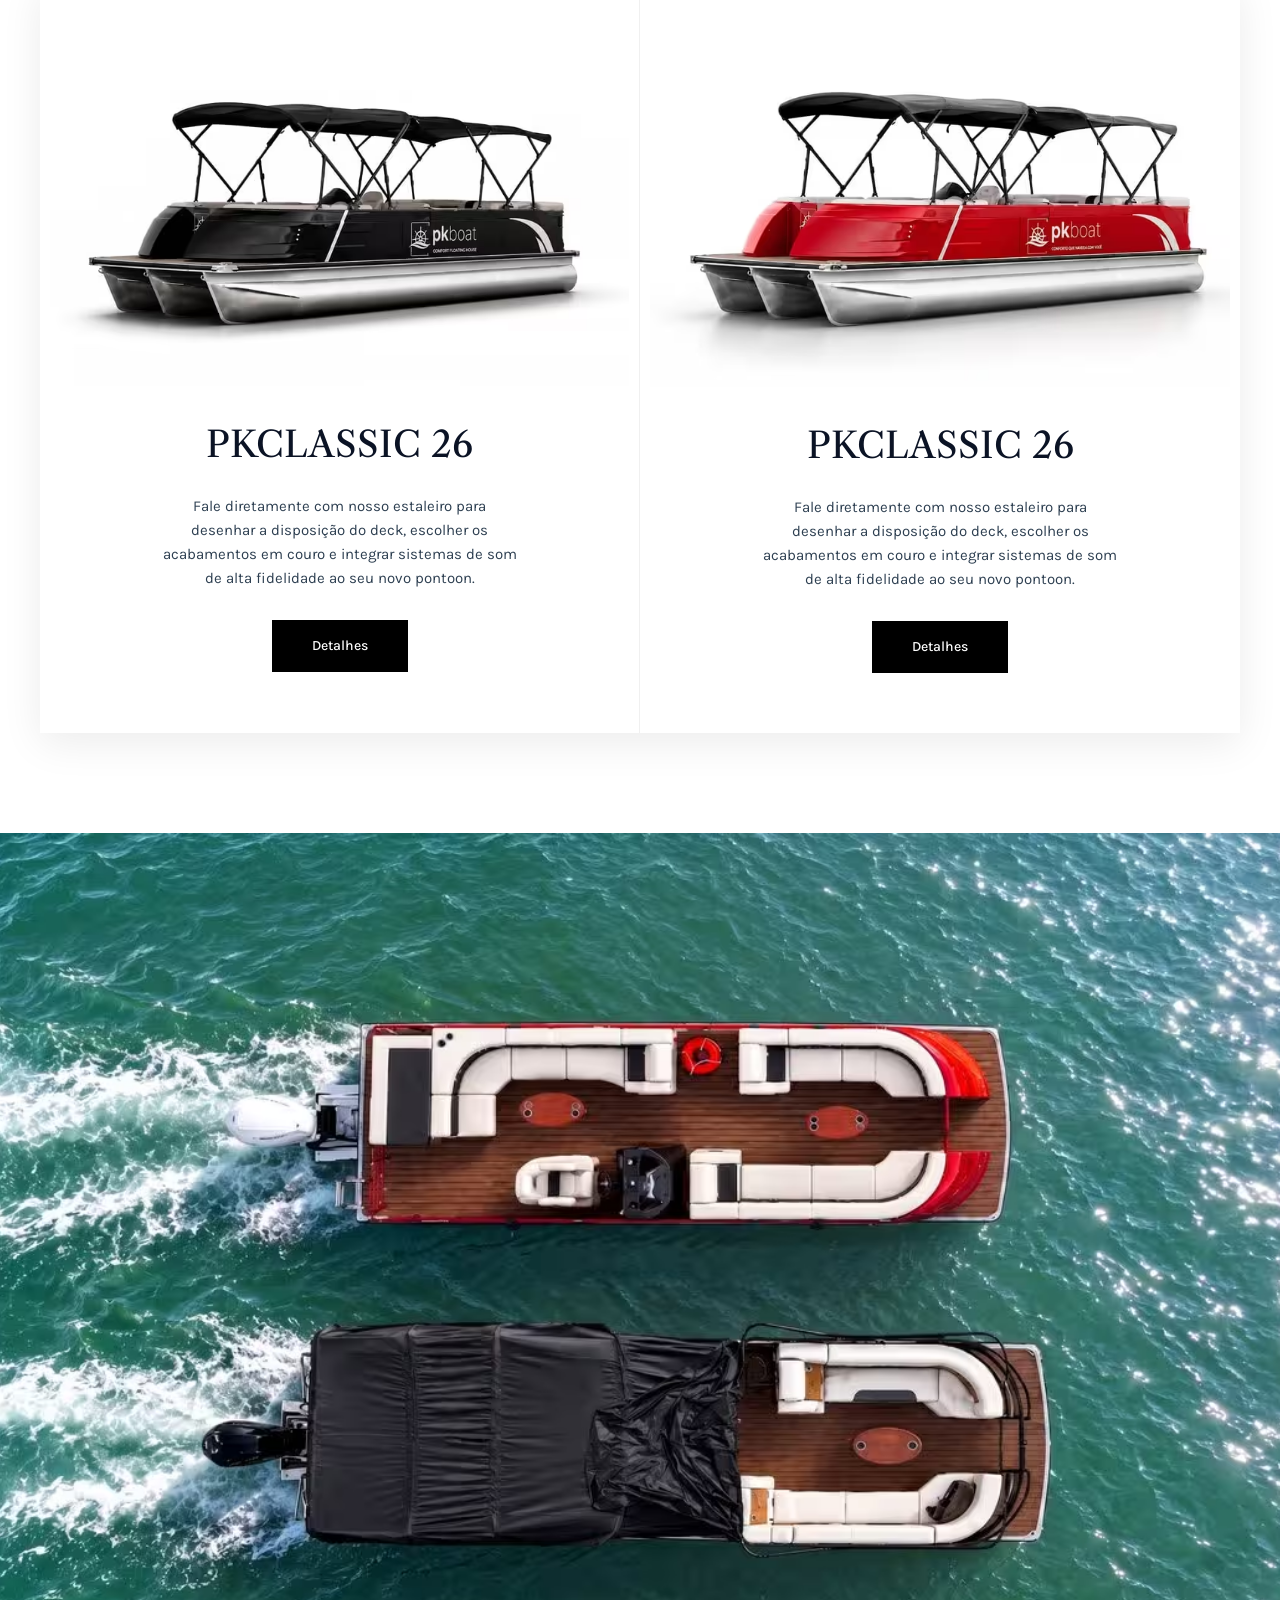
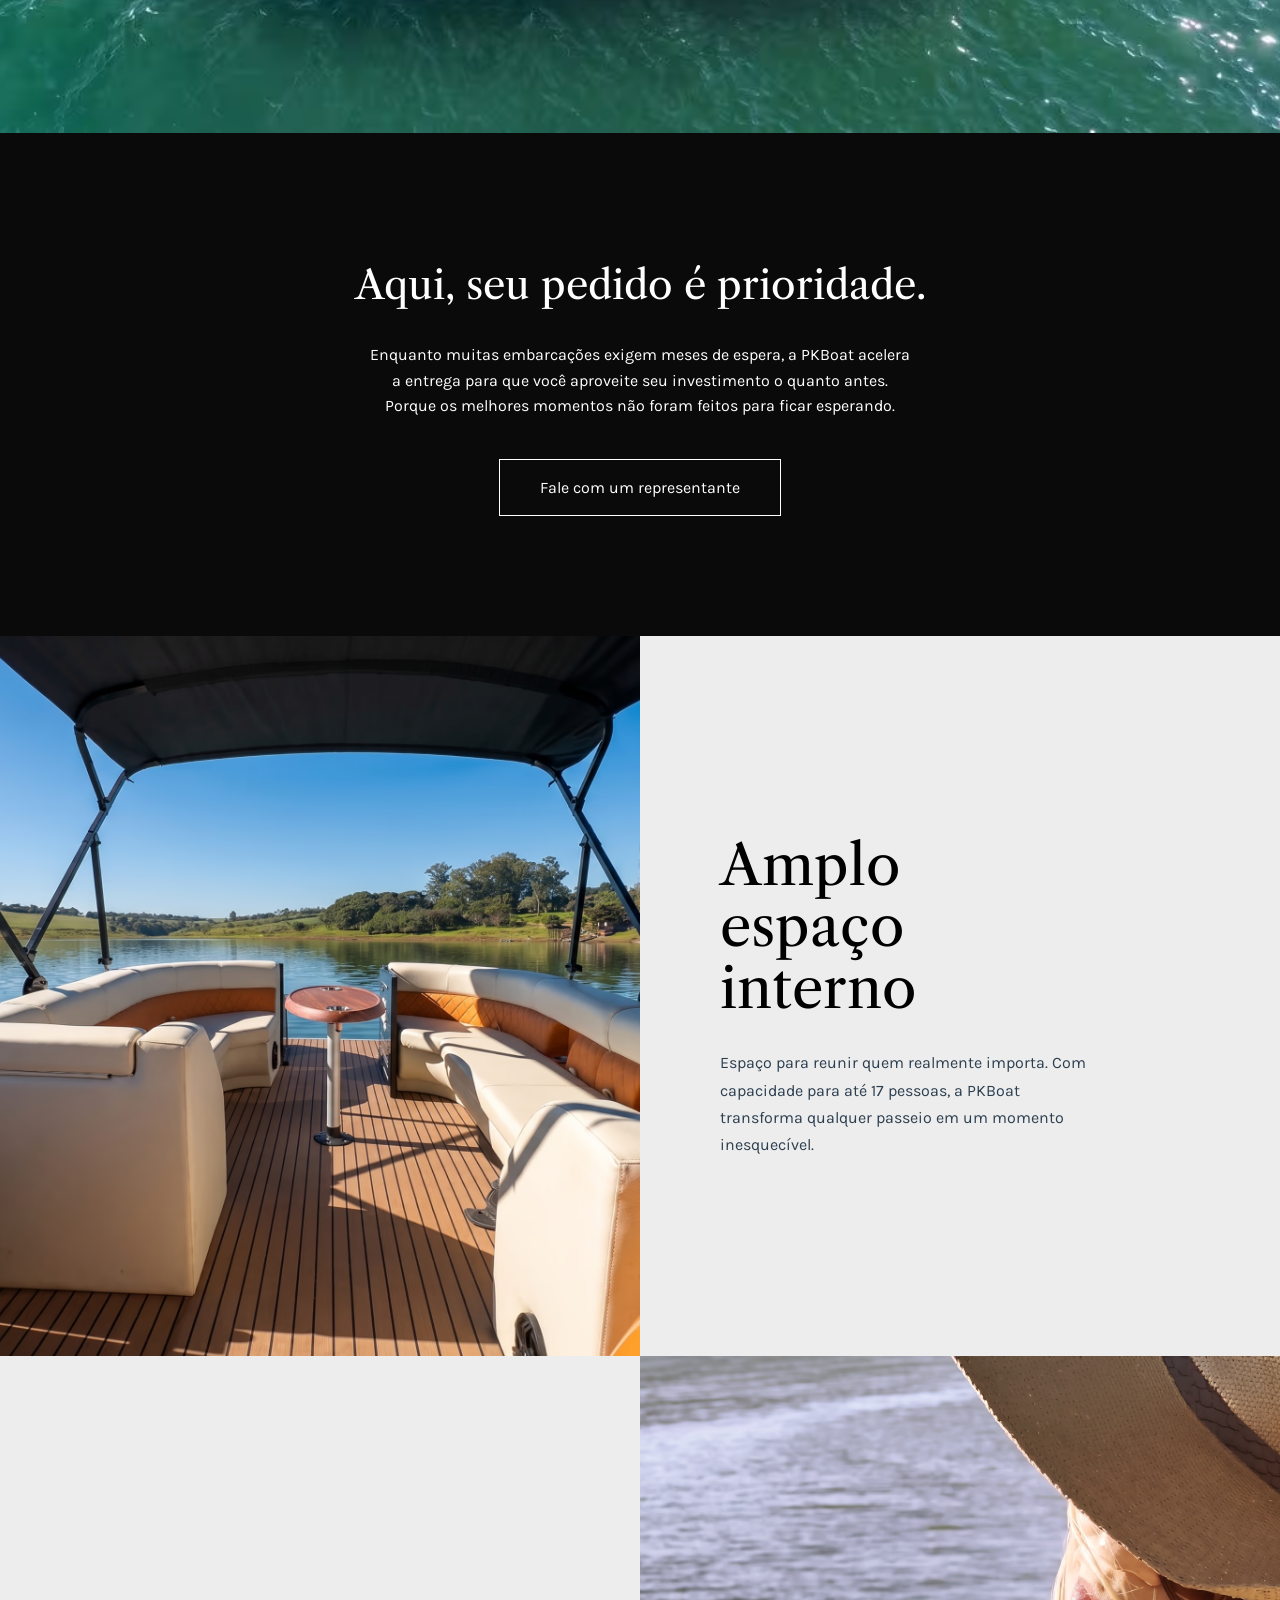
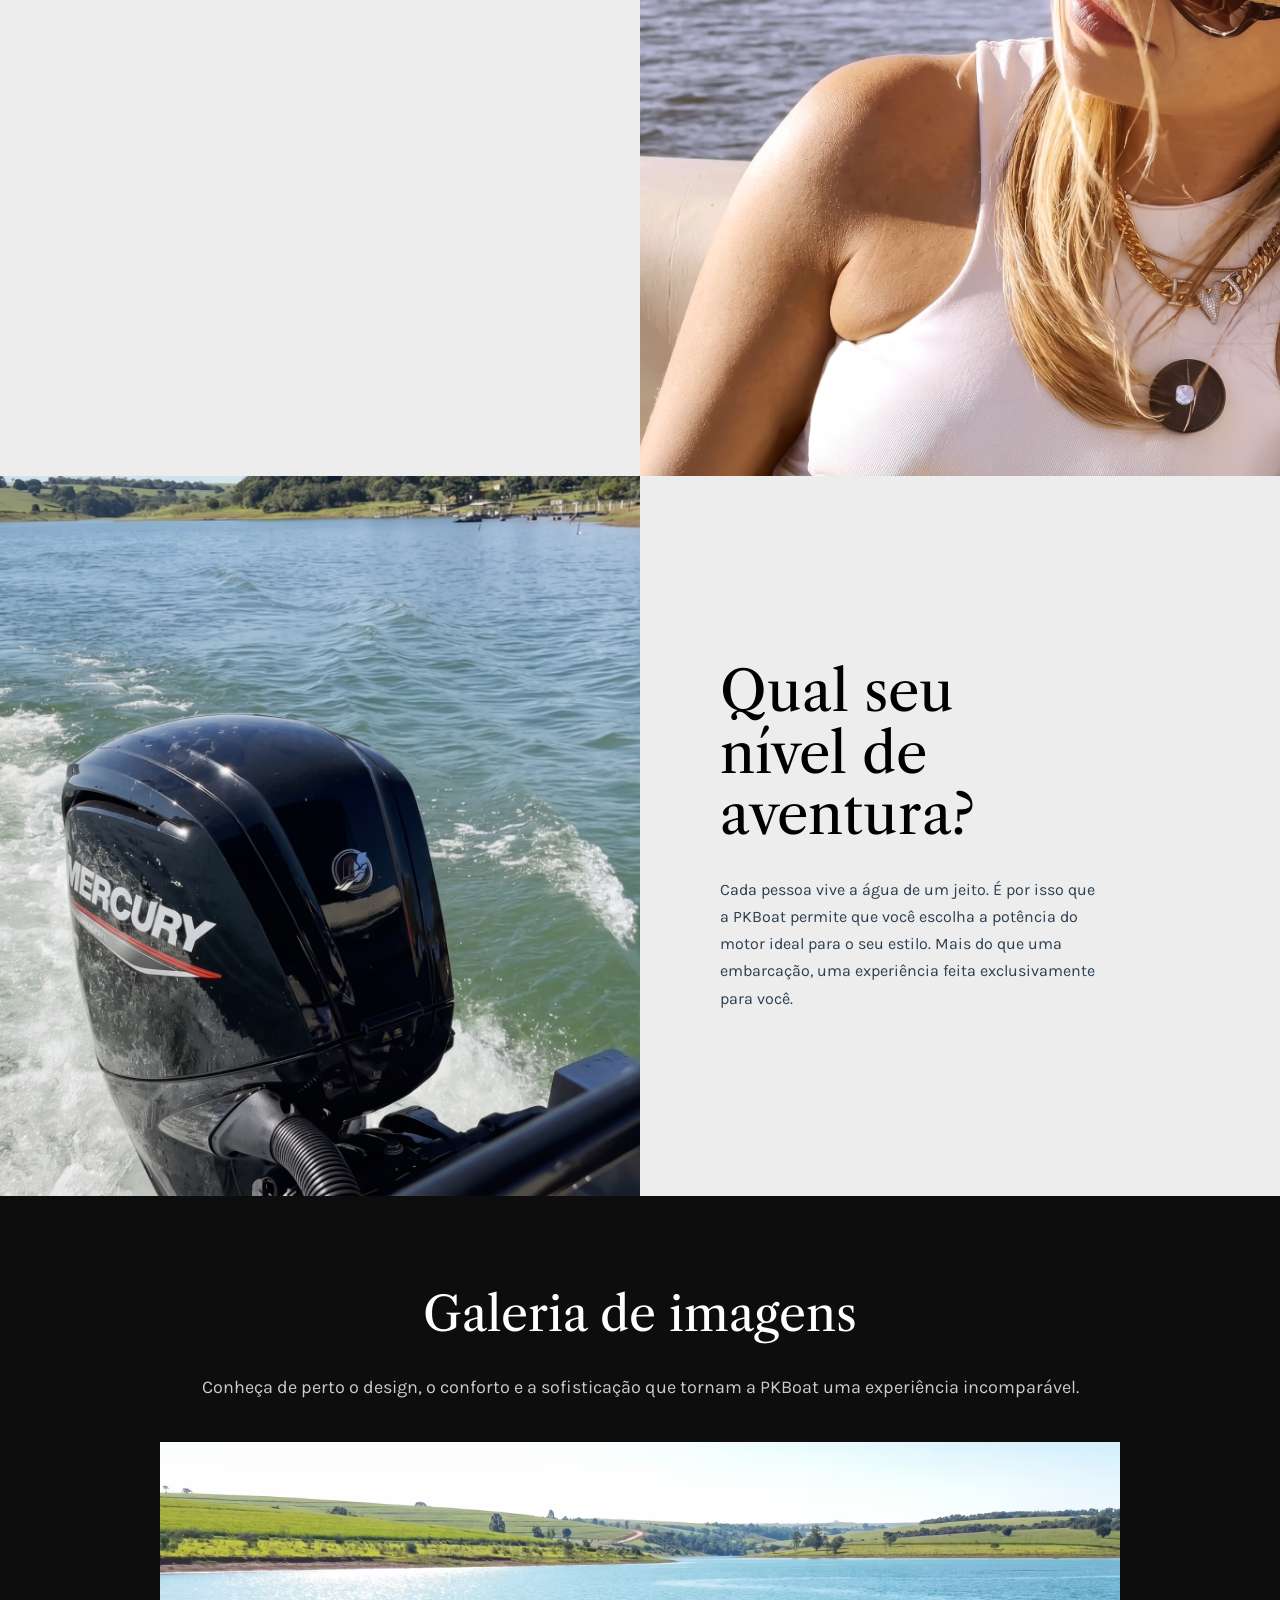
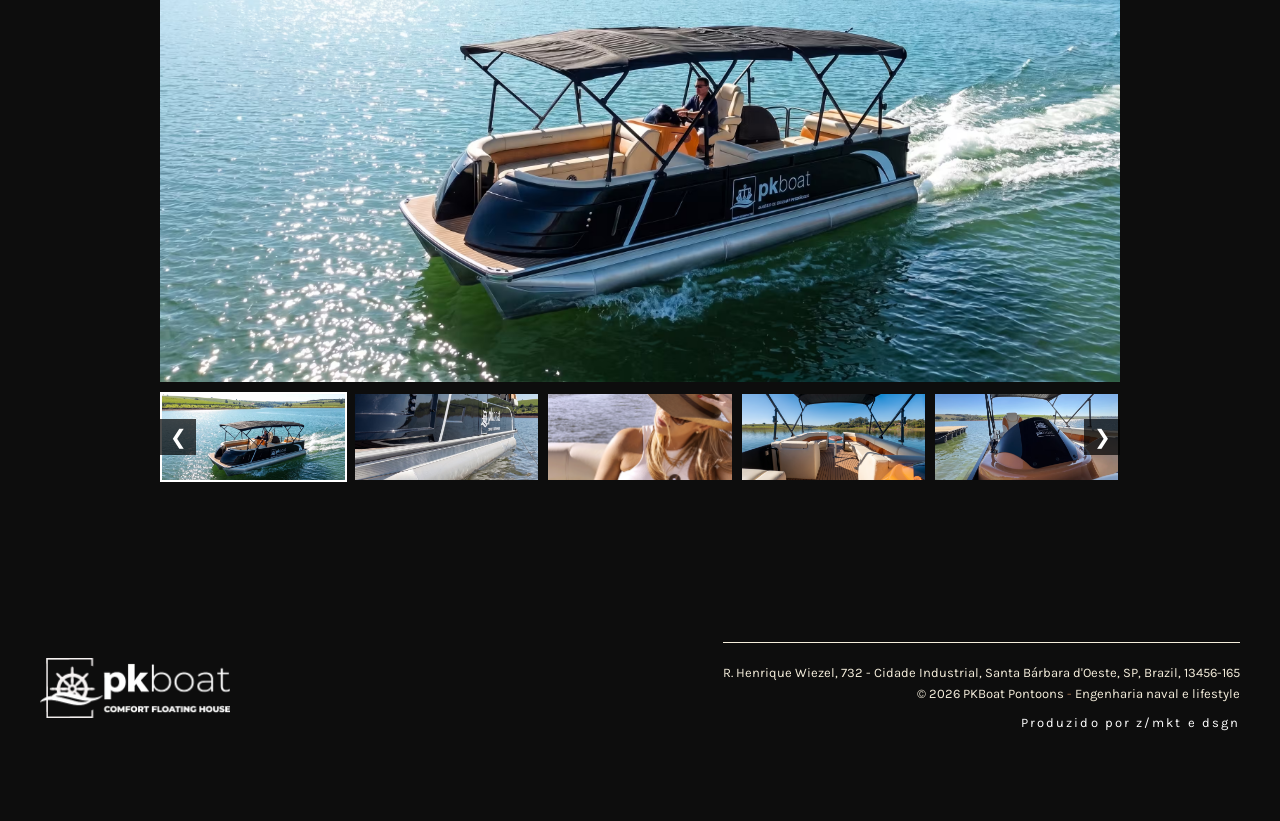
==== commit 9d6e2524: "Adicionar tags de analytics e pixel Adiciona as tags de Google Analytics e Meta Pixel no cabeçalho d" ====
--- a/index.html
+++ b/index.html
@@ -4,6 +4,28 @@
 <head>
     <meta charset="UTF-8">
     <meta name="viewport" content="width=device-width, initial-scale=1.0">
+    <!-- Google tag (gtag.js) -->
+    <script async src="https://www.googletagmanager.com/gtag/js?id=G-LS8NBNZ8ZB"></script>
+    <script>
+        window.dataLayer = window.dataLayer || [];
+        function gtag() { window.dataLayer.push(arguments); }
+        gtag('js', new Date());
+        gtag('config', 'G-LS8NBNZ8ZB');
+    </script>
+    <!-- Meta Pixel Code -->
+    <script>
+        !function (f, b, e, v, n, t, s) {
+            if (f.fbq) return; n = f.fbq = function () {
+                n.callMethod ? n.callMethod.apply(n, arguments) : n.queue.push(arguments)
+            };
+            if (!f._fbq) f._fbq = n; n.push = n; n.loaded = !0; n.version = '2.0';
+            n.queue = []; t = b.createElement(e); t.async = !0;
+            t.src = v; s = b.getElementsByTagName(e)[0];
+            s.parentNode.insertBefore(t, s)
+        }(window, document, 'script', 'https://connect.facebook.net/en_US/fbevents.js');
+        fbq('init', '1403278524679347');
+        fbq('track', 'PageView');
+    </script>
     <title>SEU BARCO. DO SEU JEITO. | PKBoat Pontoons</title>
     <link href="https://fonts.googleapis.com/css2?family=Libre+Caslon+Text&family=Karla:wght@400;500&display=swap"
         rel="stylesheet">
@@ -11,6 +33,9 @@
 </head>
 
 <body>
+    <noscript><img height="1" width="1" style="display:none"
+            src="https://www.facebook.com/tr?id=1403278524679347&ev=PageView&noscript=1"
+            alt="" /></noscript>
 
     <!-- Cabeçalho -->
     <!-- Cabeçalho -->
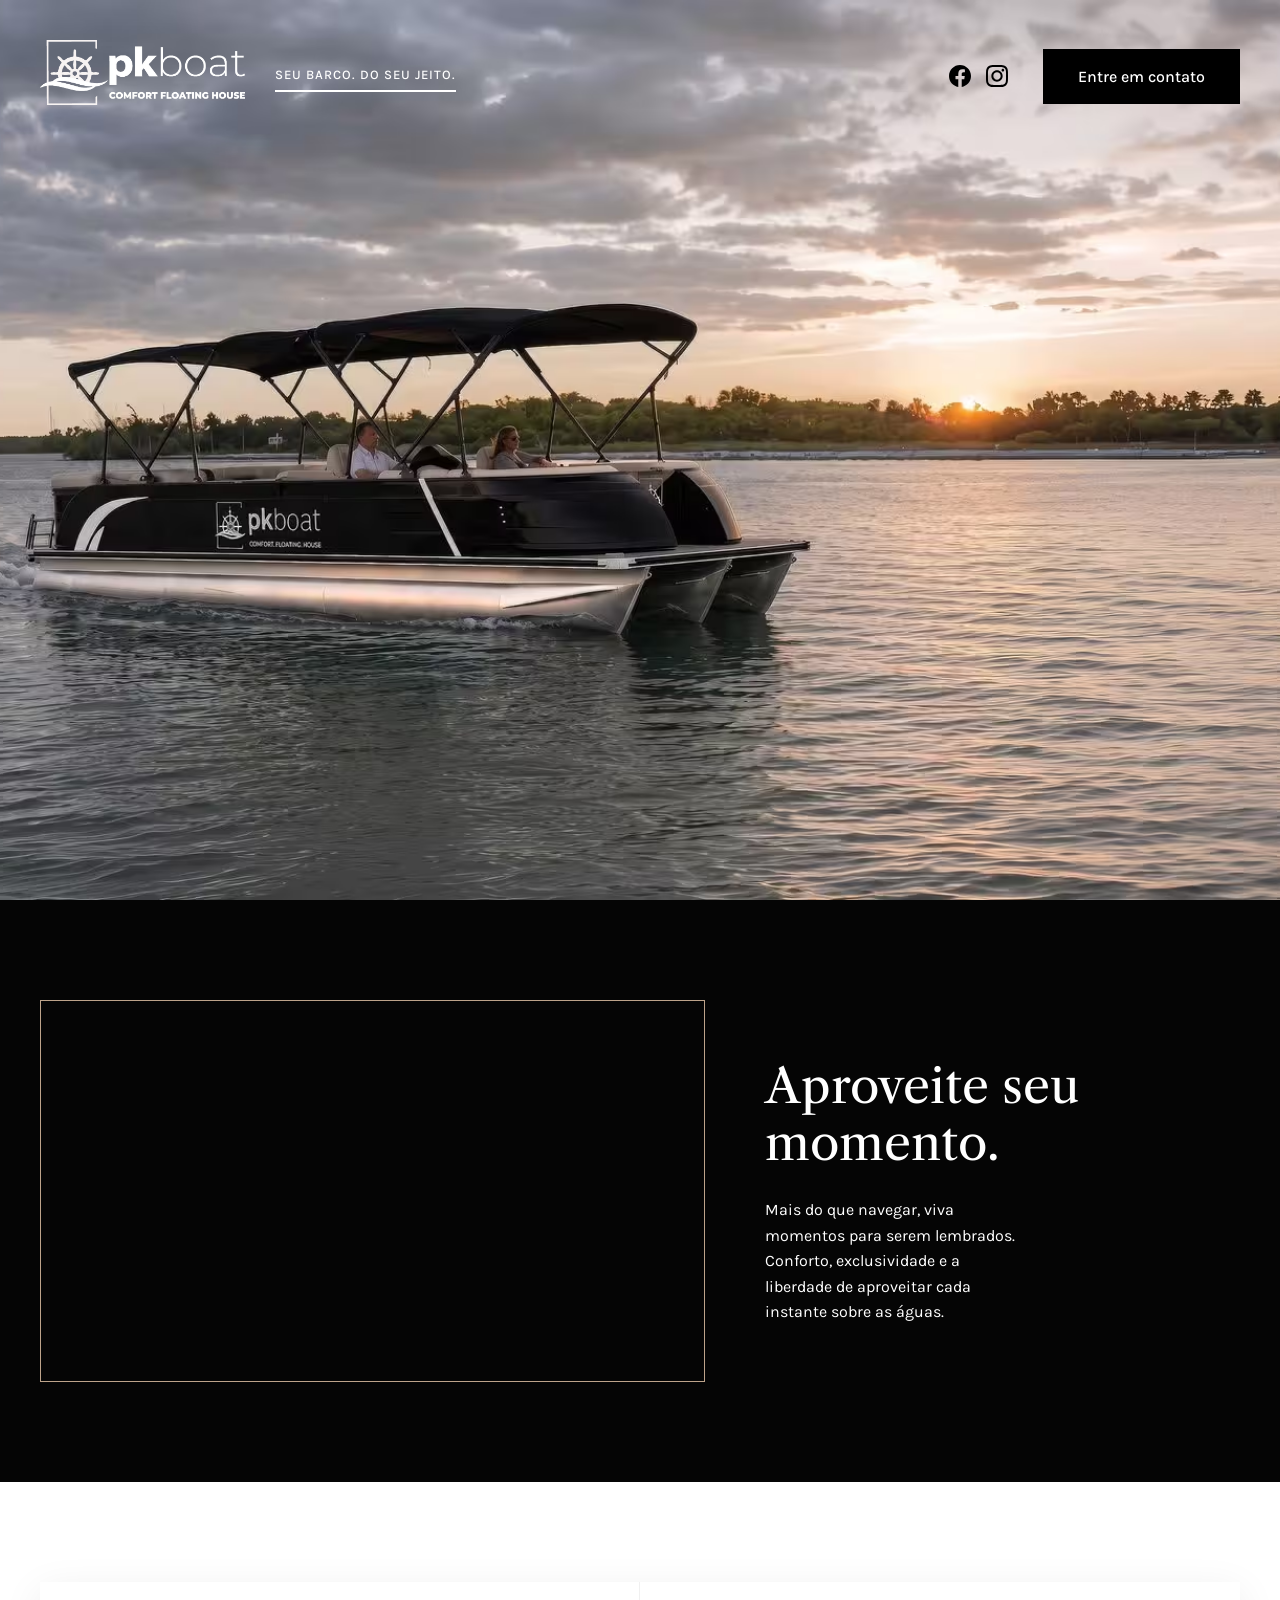
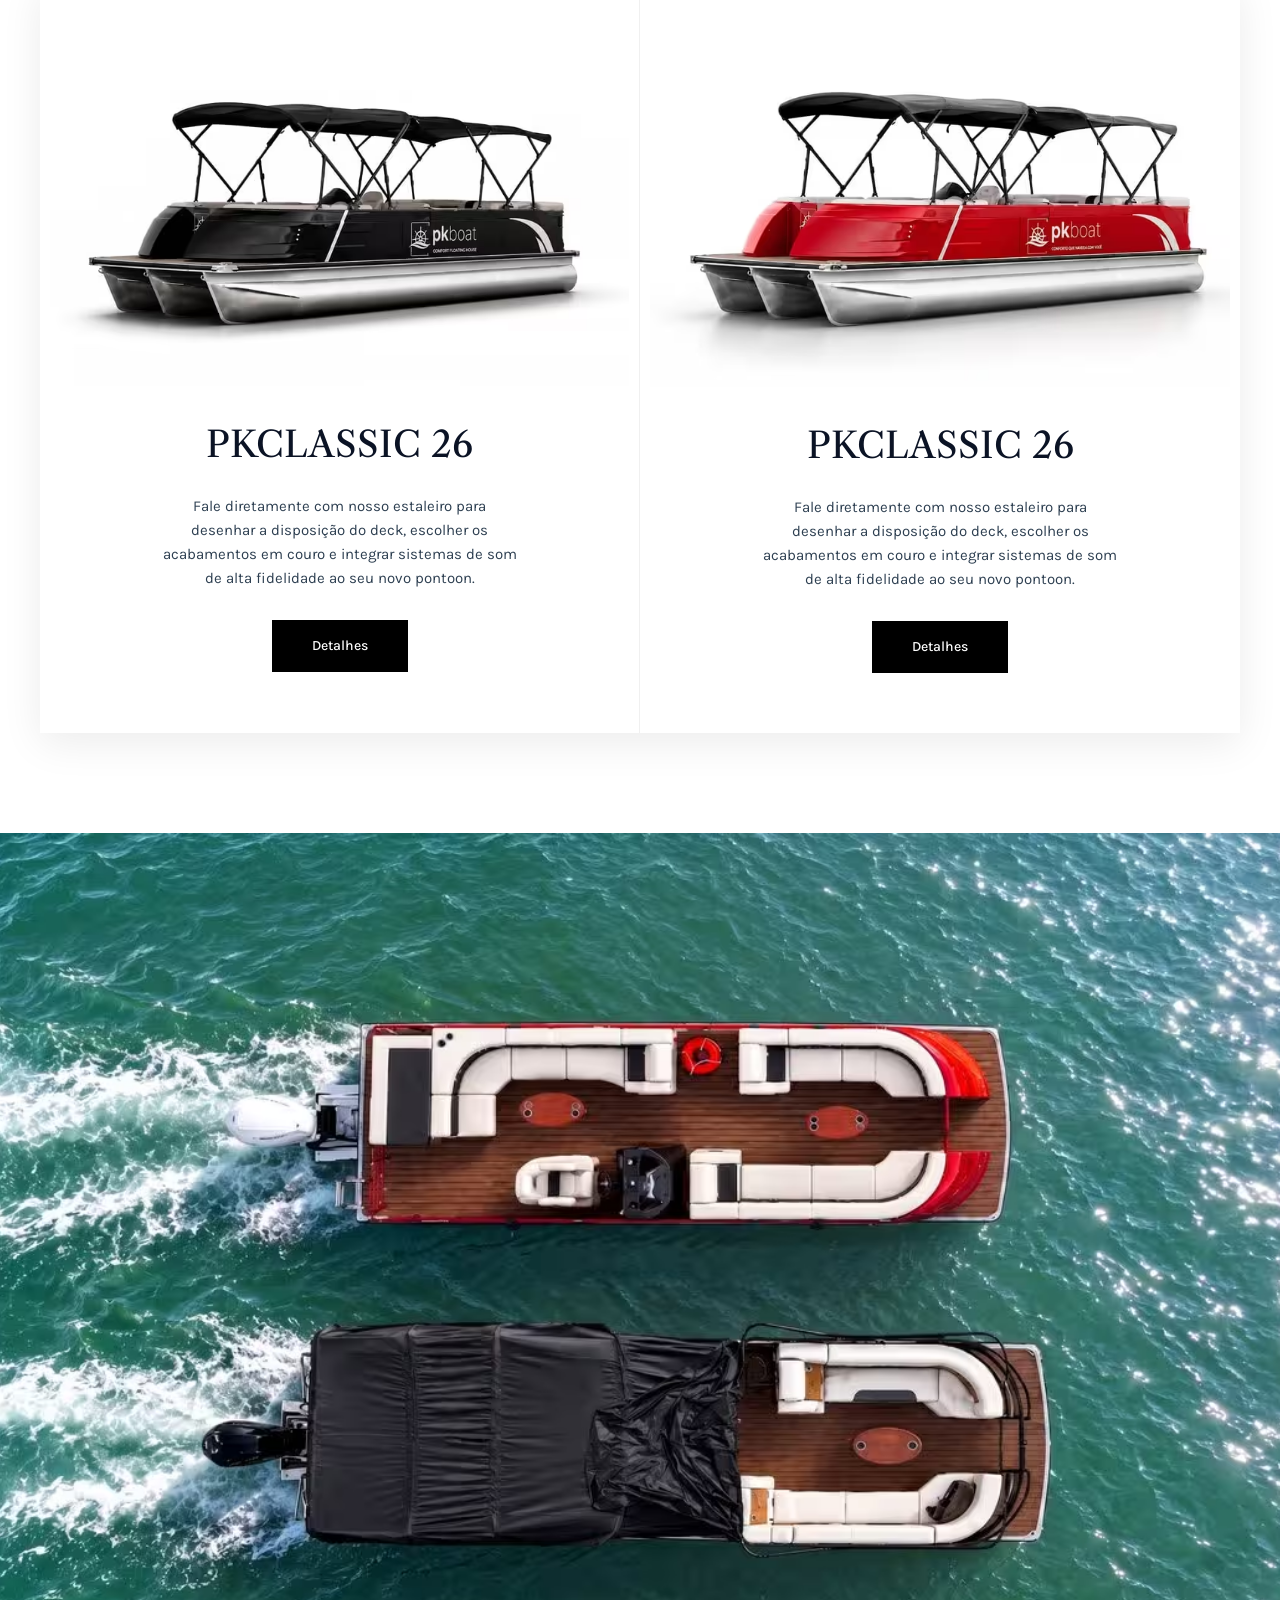
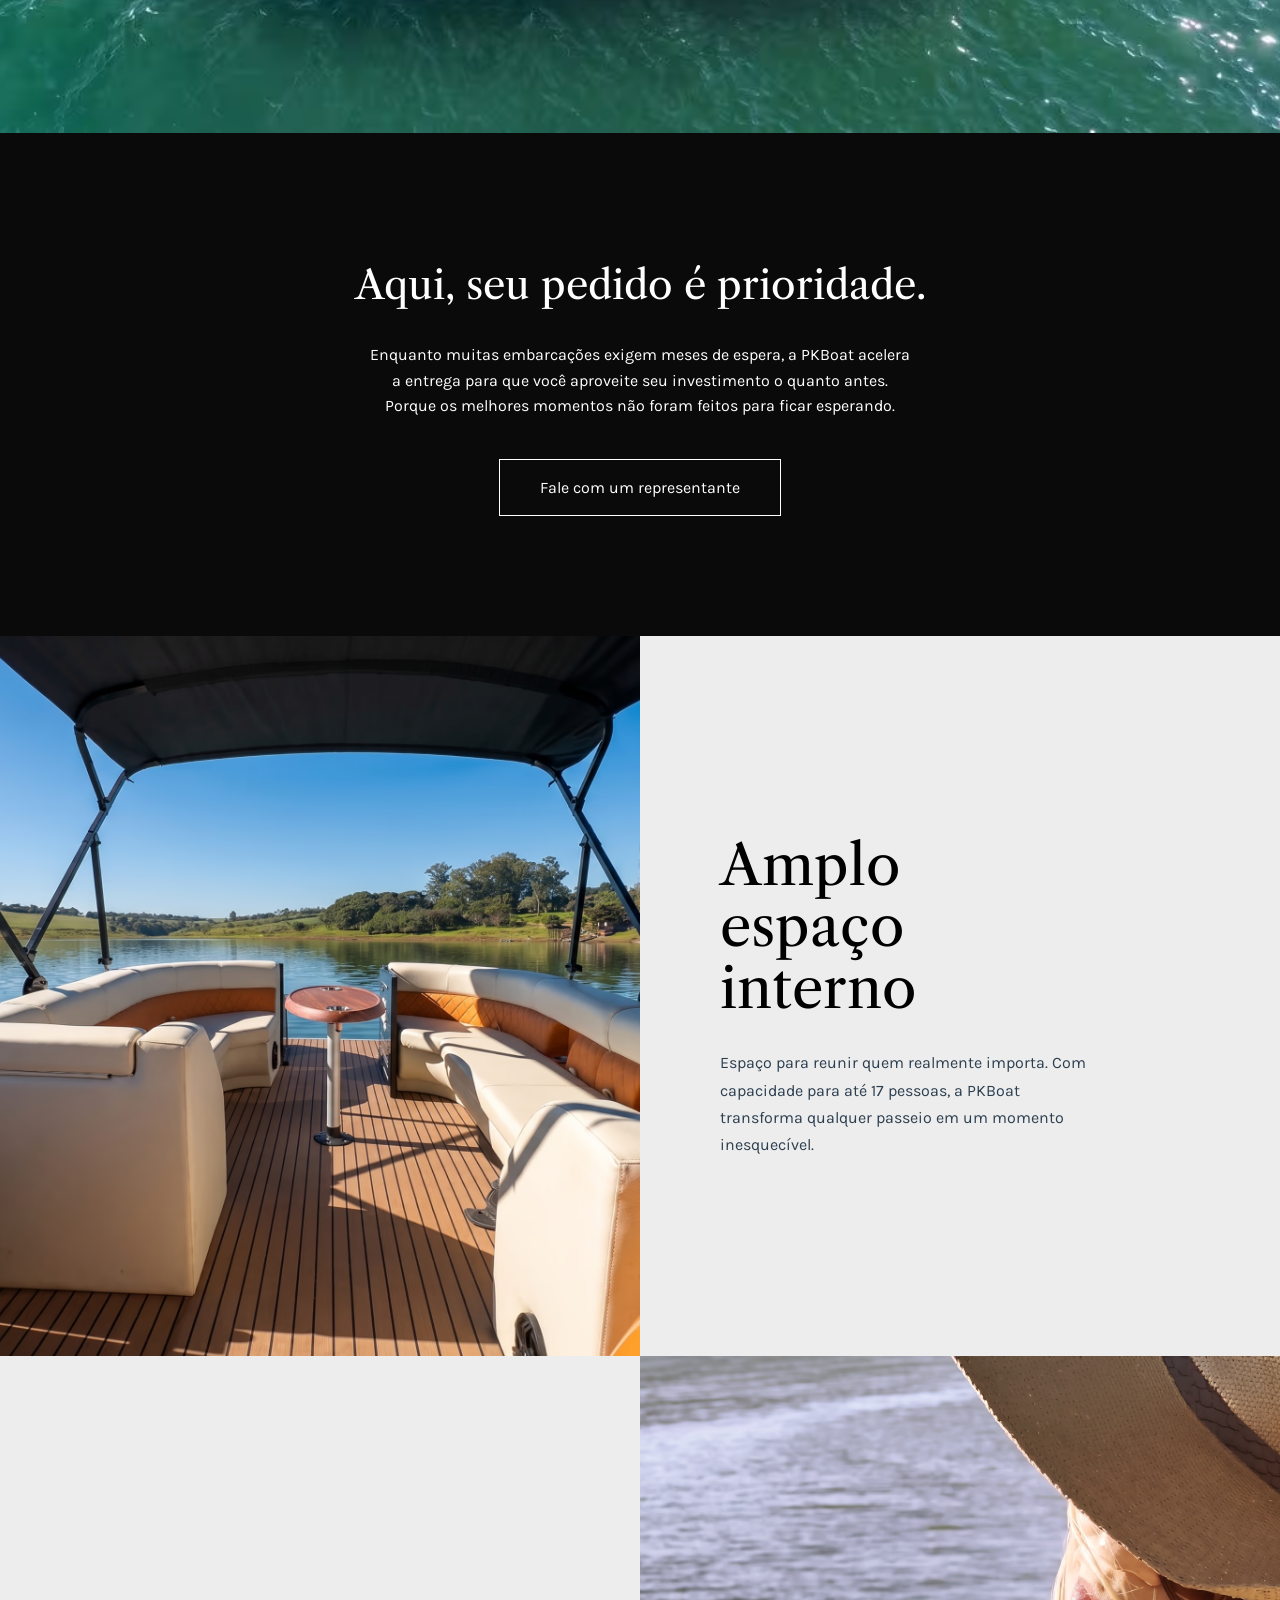
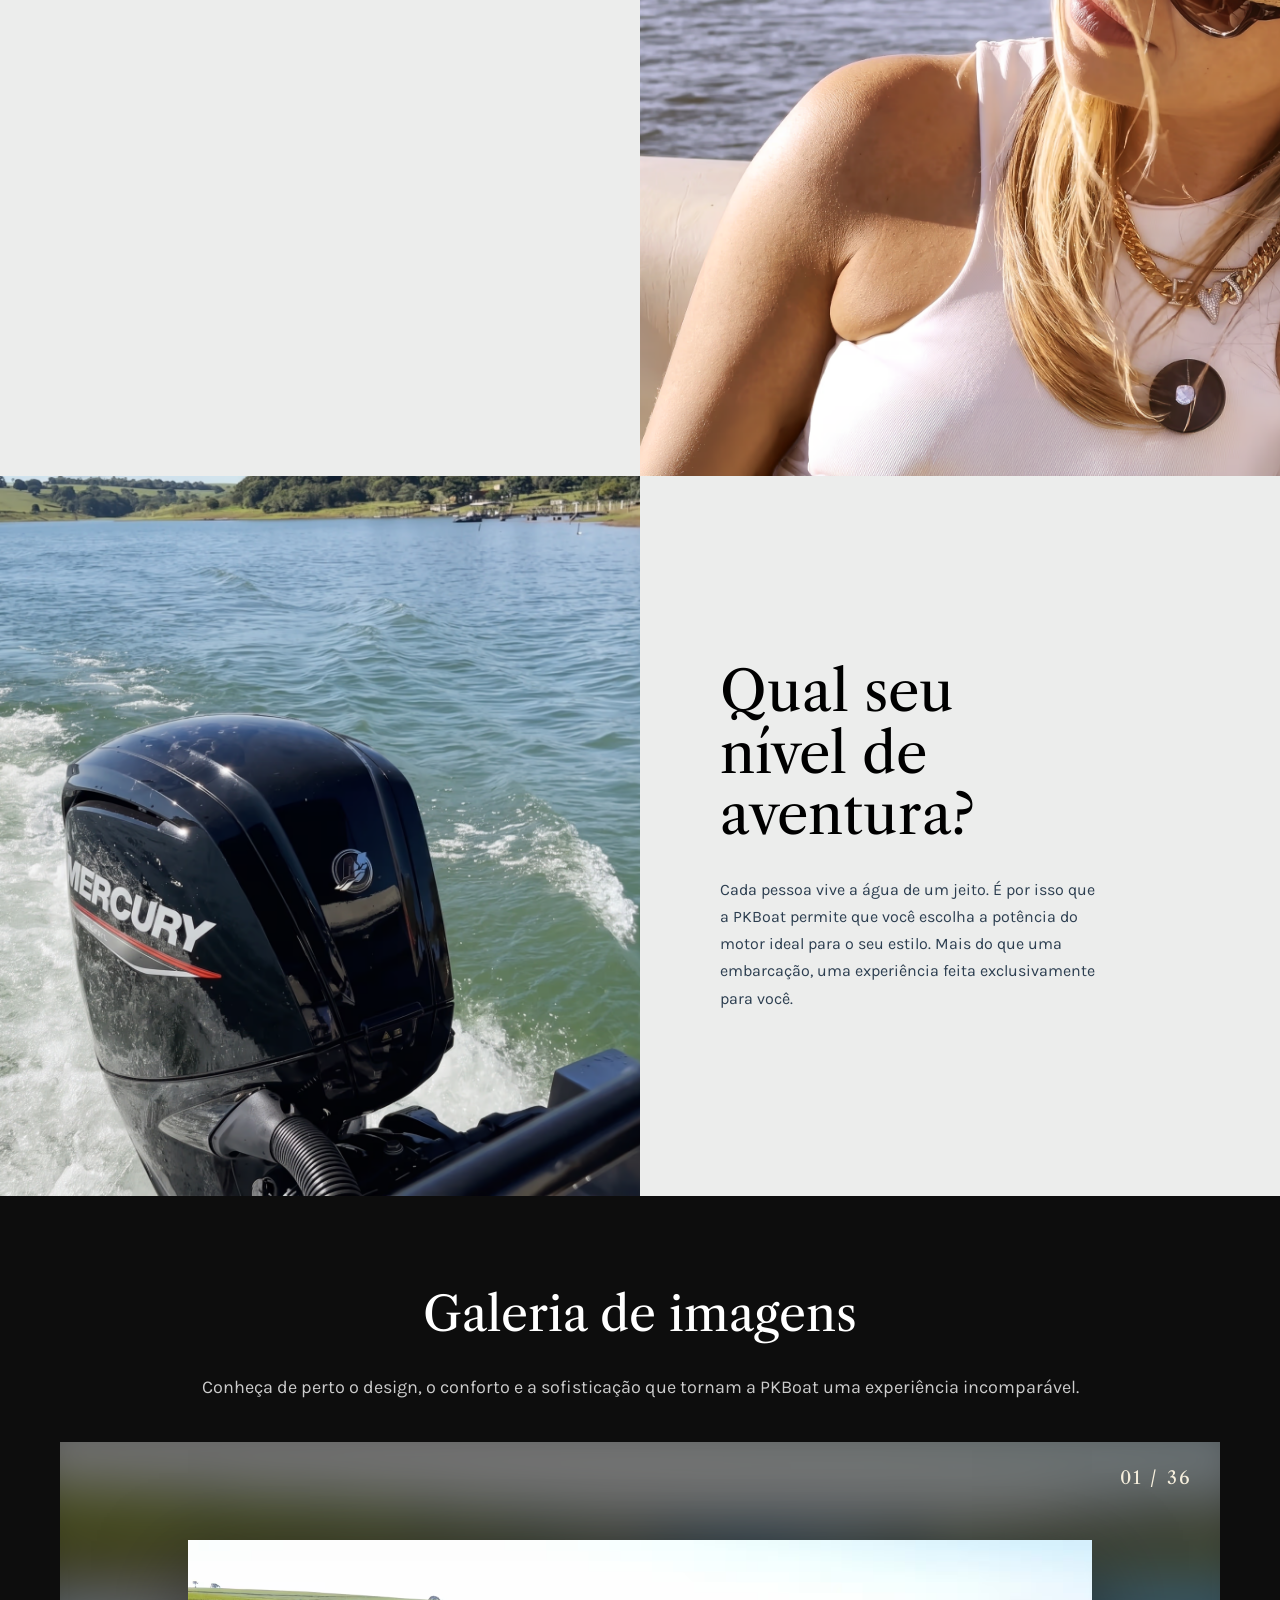
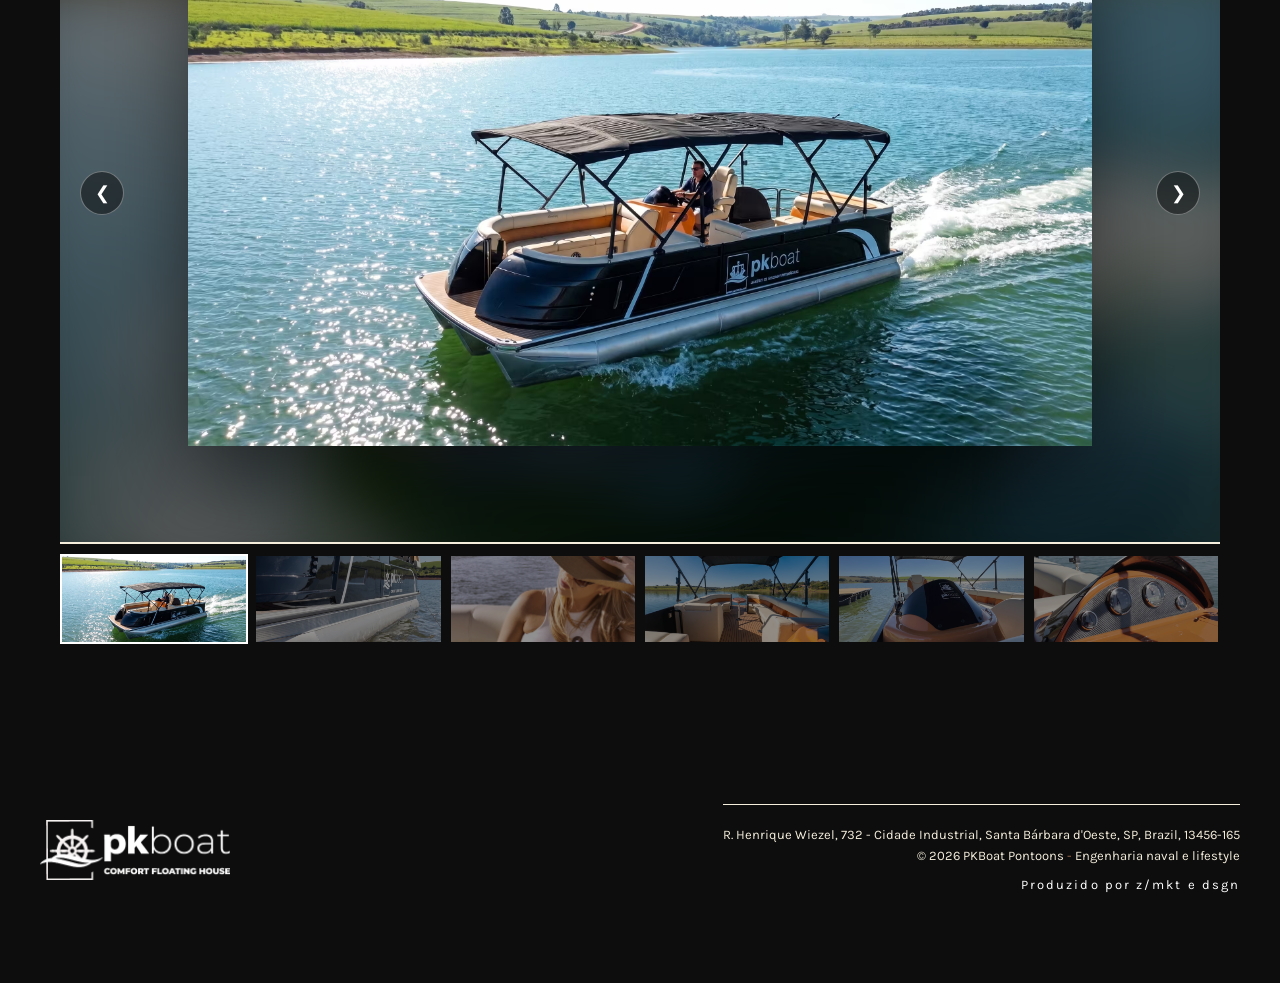
==== commit 3d43c002: "Padroniza novas fotos/vídeos e redesenha a galeria Co-Authored-By: Claude Sonnet 5.5 <noreply@anthro" ====
--- a/index.html
+++ b/index.html
@@ -29,7 +29,7 @@
     <title>SEU BARCO. DO SEU JEITO. | PKBoat Pontoons</title>
     <link href="https://fonts.googleapis.com/css2?family=Libre+Caslon+Text&family=Karla:wght@400;500&display=swap"
         rel="stylesheet">
-    <link rel="stylesheet" href="style.css?version=1.0">
+    <link rel="stylesheet" href="style.css?version=1.1">
 </head>
 
 <body>
@@ -182,13 +182,17 @@
             tornam a PKBoat uma experiência incomparável.</p>
 
         <div class="gallery">
-            <div class="main">
-                <img id="mainImg" alt="Destaque Galeria">
+            <div class="stage" id="stage">
+                <div class="stage-bg" id="bgA"></div>
+                <div class="stage-bg" id="bgB"></div>
+                <button class="nav prev" aria-label="Anterior">❮</button>
+                <figure class="frame" id="frame"></figure>
+                <button class="nav next" aria-label="Próximo">❯</button>
+                <div class="counter" id="counter"><span id="cur">01</span> / <span id="total">00</span></div>
+                <div class="progress"><span id="bar"></span></div>
             </div>
             <div class="wrap">
-                <button class="nav prev">❮</button>
                 <div class="track" id="track"></div>
-                <button class="nav next">❯</button>
             </div>
         </div>
     </section>
@@ -212,7 +216,7 @@
         </div>
     </footer>
 
-    <script src="app.js?version=1.0"></script>
+    <script src="app.js?version=1.1"></script>
 </body>
 
 </html>
--- a/style.css
+++ b/style.css
@@ -522,29 +522,123 @@
     }
 }
 
-/* Galeria customizada do seu código */
+/* Galeria */
 .galeria-bg {
     background-color: #0d0d0d;
     padding: 80px 0;
 }
 
 .gallery {
-    max-width: 1000px;
+    max-width: 1200px;
     margin: auto;
     padding: 0 20px;
 }
 
-.main {
-    width: 100%;
-    aspect-ratio: 16/9;
+.stage {
+    position: relative;
+    width: 100%;
+    --stage-h: clamp(420px, 78vh, 720px);
+    height: var(--stage-h);
+    overflow: hidden;
     background: #0d0d0d;
-    overflow: hidden;
-}
-
-.main img {
-    width: 100%;
+    display: flex;
+    align-items: center;
+    justify-content: center;
+}
+
+/* Fundo desfocado com a imagem atual (duas camadas para o crossfade) */
+.stage-bg {
+    position: absolute;
+    inset: -40px;
+    background-size: cover;
+    background-position: center;
+    filter: blur(28px) brightness(.45) saturate(1.1);
+    opacity: 0;
+    transition: opacity 1s ease;
+}
+
+.stage-bg.on {
+    opacity: 1;
+}
+
+.frame {
+    position: relative;
+    z-index: 1;
+    margin: 0;
+    max-width: 78%;
+    box-shadow: 0 30px 80px rgba(0, 0, 0, .55);
+    background: #000;
+    opacity: 1;
+    transform: scale(1);
+    transition: opacity .6s ease, transform .8s cubic-bezier(0.25, 1, 0.5, 1);
+}
+
+.frame.out {
+    opacity: 0;
+    transform: scale(.96);
+}
+
+.frame img,
+.frame video {
+    display: block;
+    width: auto;
+    height: auto;
+    max-width: 100%;
+    max-height: calc(var(--stage-h) * .82);
+}
+
+.frame .play {
+    position: absolute;
+    top: 50%;
+    left: 50%;
+    width: 72px;
+    height: 72px;
+    transform: translate(-50%, -50%);
+    border: 1px solid rgba(255, 255, 255, .8);
+    border-radius: 50%;
+    background: rgba(0, 0, 0, .35);
+    color: #fff;
+    font-size: 24px;
+    cursor: pointer;
+    transition: background .3s, transform .3s;
+}
+
+.frame .play:hover {
+    background: rgba(0, 0, 0, .6);
+    transform: translate(-50%, -50%) scale(1.08);
+}
+
+.counter {
+    position: absolute;
+    z-index: 2;
+    top: 22px;
+    right: 28px;
+    color: #f5eedc;
+    font-family: 'Libre Caslon Text', serif;
+    font-size: 18px;
+    letter-spacing: .12em;
+}
+
+.progress {
+    position: absolute;
+    z-index: 2;
+    left: 0;
+    right: 0;
+    bottom: 0;
+    height: 2px;
+    background: rgba(255, 255, 255, .15);
+}
+
+.progress span {
+    display: block;
     height: 100%;
-    object-fit: cover;
+    width: 0;
+    background: #f5eedc;
+}
+
+.progress span.run {
+    width: 100%;
+    transition: width 8s linear;
 }
 
 .wrap {
@@ -556,7 +650,6 @@
     display: flex;
     gap: 6px;
     overflow-x: auto;
-    scroll-behavior: smooth;
     scrollbar-width: none;
 }
 
@@ -565,14 +658,22 @@
 }
 
 .thumb {
-    flex: 0 0 calc((100% - 24px) / 5);
+    position: relative;
+    flex: 0 0 calc((100% - 30px) / 6);
     height: 90px;
     cursor: pointer;
     border: 2px solid transparent;
+    opacity: .55;
+    transition: opacity .3s, border-color .3s;
+}
+
+.thumb:hover {
+    opacity: .9;
 }
 
 .thumb.active {
     border-color: #fff;
+    opacity: 1;
 }
 
 .thumb img {
@@ -581,26 +682,86 @@
     object-fit: cover;
 }
 
+.thumb.video::after {
+    content: "▶";
+    position: absolute;
+    inset: 0;
+    display: flex;
+    align-items: center;
+    justify-content: center;
+    color: #fff;
+    font-size: 16px;
+    background: rgba(0, 0, 0, .3);
+}
+
 button.nav {
     position: absolute;
+    z-index: 2;
     top: 50%;
     transform: translateY(-50%);
-    width: 36px;
-    height: 36px;
-    border: none;
-    background: rgba(0, 0, 0, .7);
+    width: 44px;
+    height: 44px;
+    border: 1px solid rgba(255, 255, 255, .35);
+    border-radius: 50%;
+    background: rgba(0, 0, 0, .45);
     color: #fff;
-    font-size: 20px;
+    font-size: 18px;
     cursor: pointer;
-    z-index: 2;
+    transition: background .3s;
+}
+
+button.nav:hover {
+    background: rgba(0, 0, 0, .75);
 }
 
 .prev {
-    left: 0px;
+    left: 20px;
 }
 
 .next {
-    right: 0px;
+    right: 20px;
+}
+
+@media (max-width: 768px) {
+    .gallery {
+        padding: 0;
+    }
+
+    .stage {
+        --stage-h: 70vh;
+    }
+
+    .frame {
+        max-width: 86%;
+    }
+
+    .counter {
+        top: 14px;
+        right: 16px;
+        font-size: 15px;
+    }
+
+    button.nav {
+        width: 36px;
+        height: 36px;
+    }
+
+    .prev {
+        left: 8px;
+    }
+
+    .next {
+        right: 8px;
+    }
+
+    .wrap {
+        padding: 0 20px;
+    }
+
+    .thumb {
+        flex-basis: calc((100% - 18px) / 4);
+        height: 70px;
+    }
 }
 
 /* Rodapé */
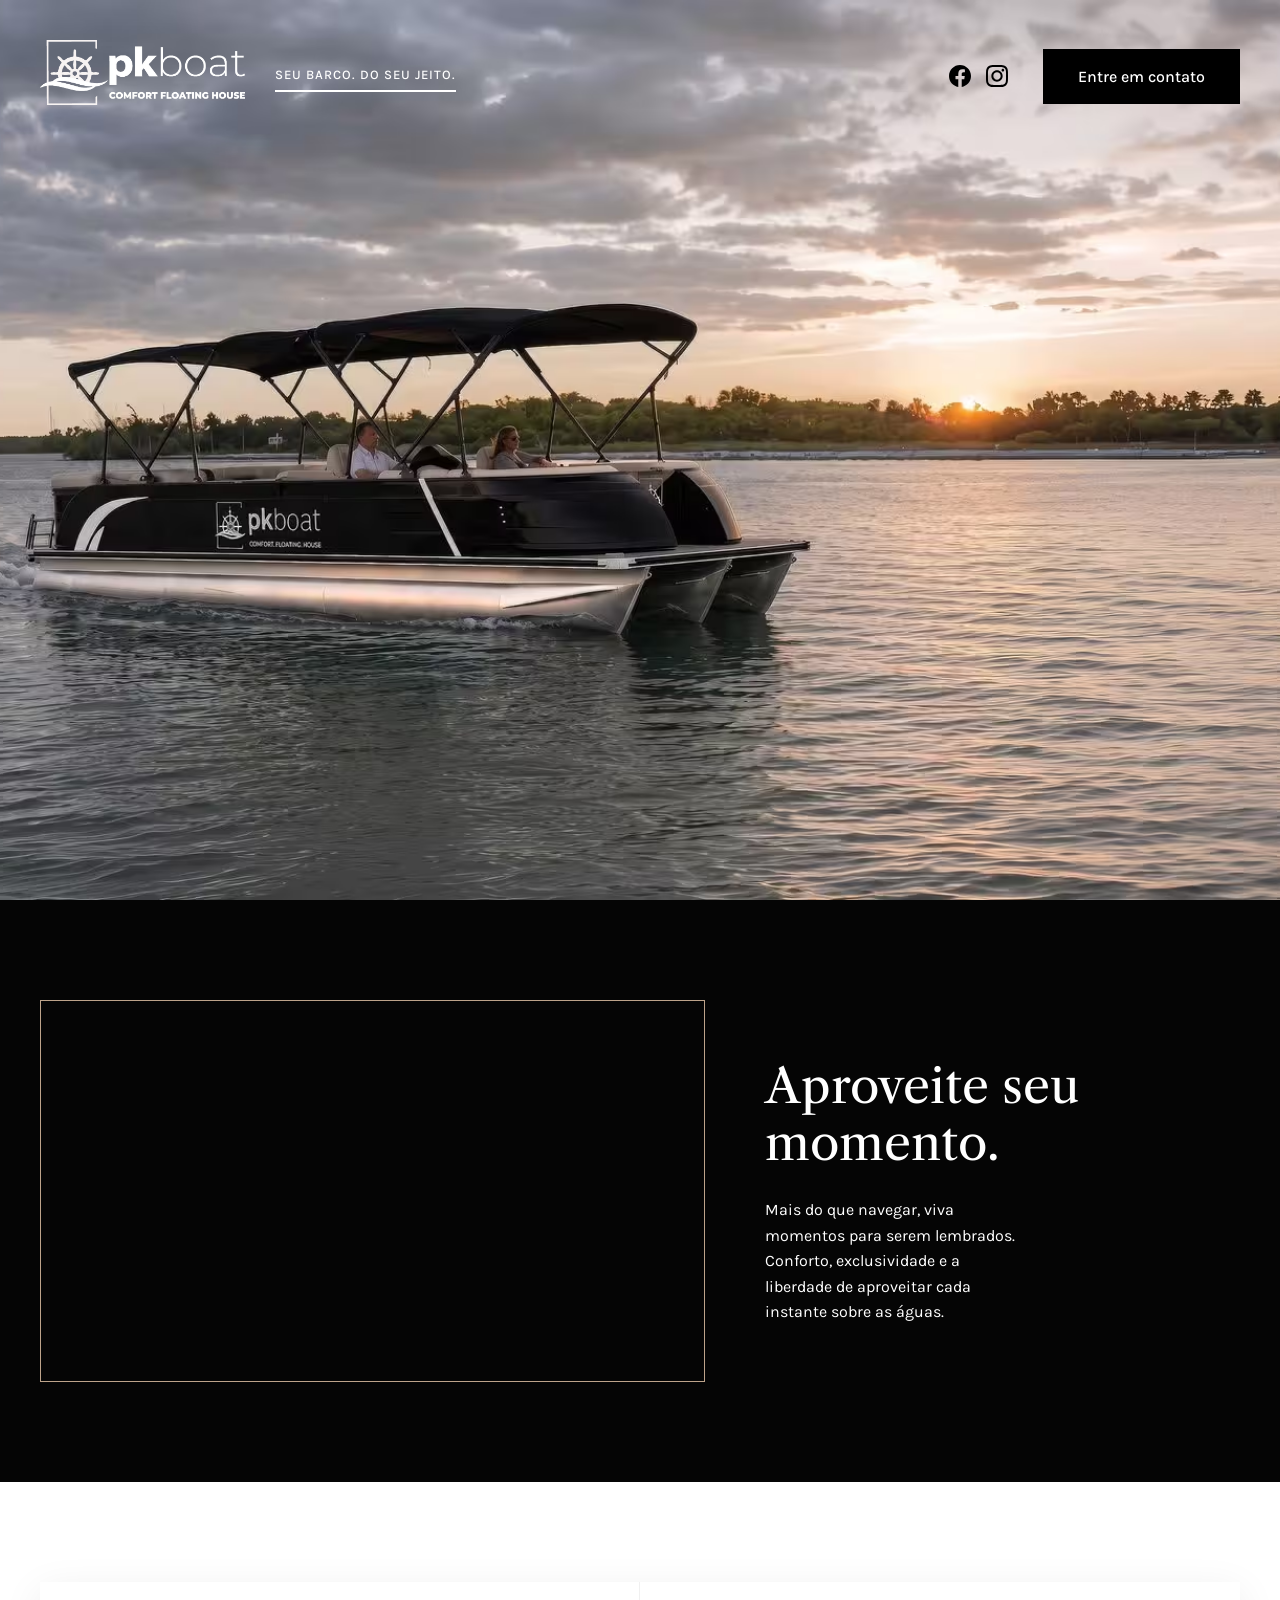
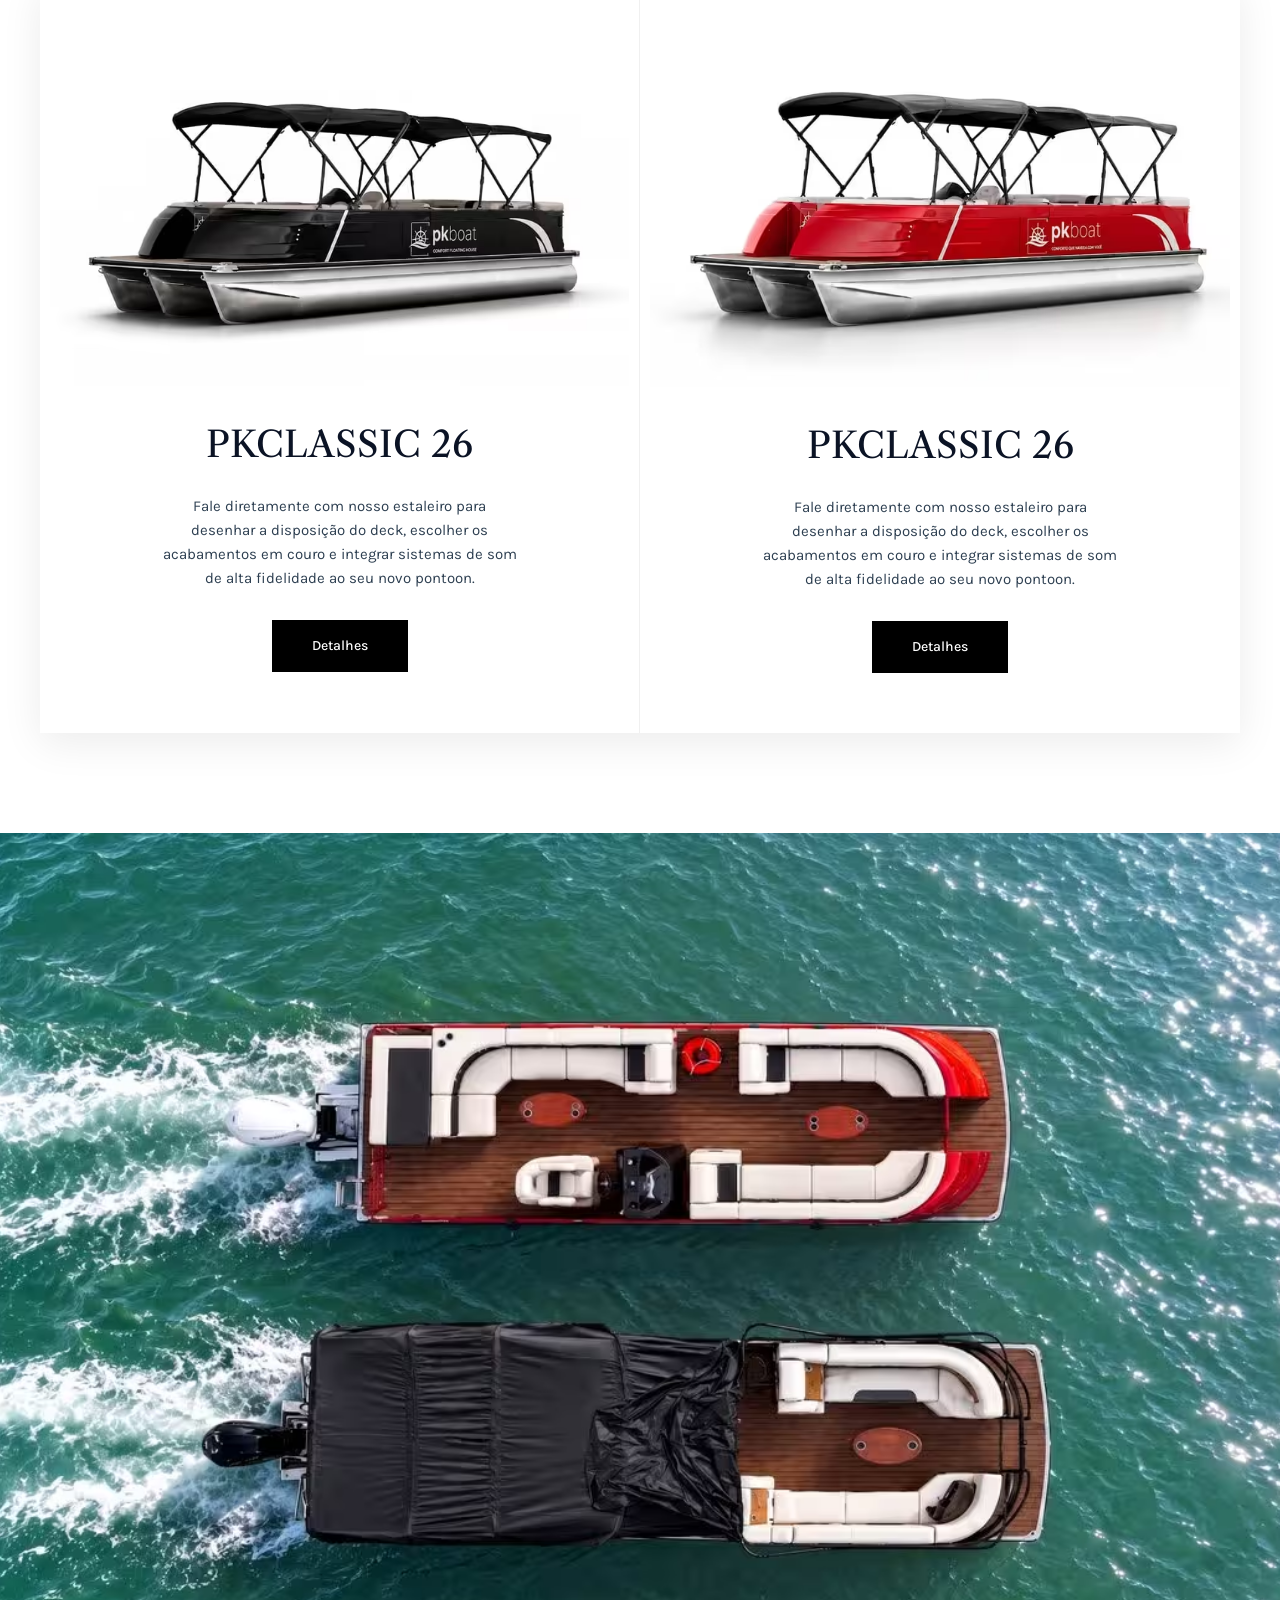
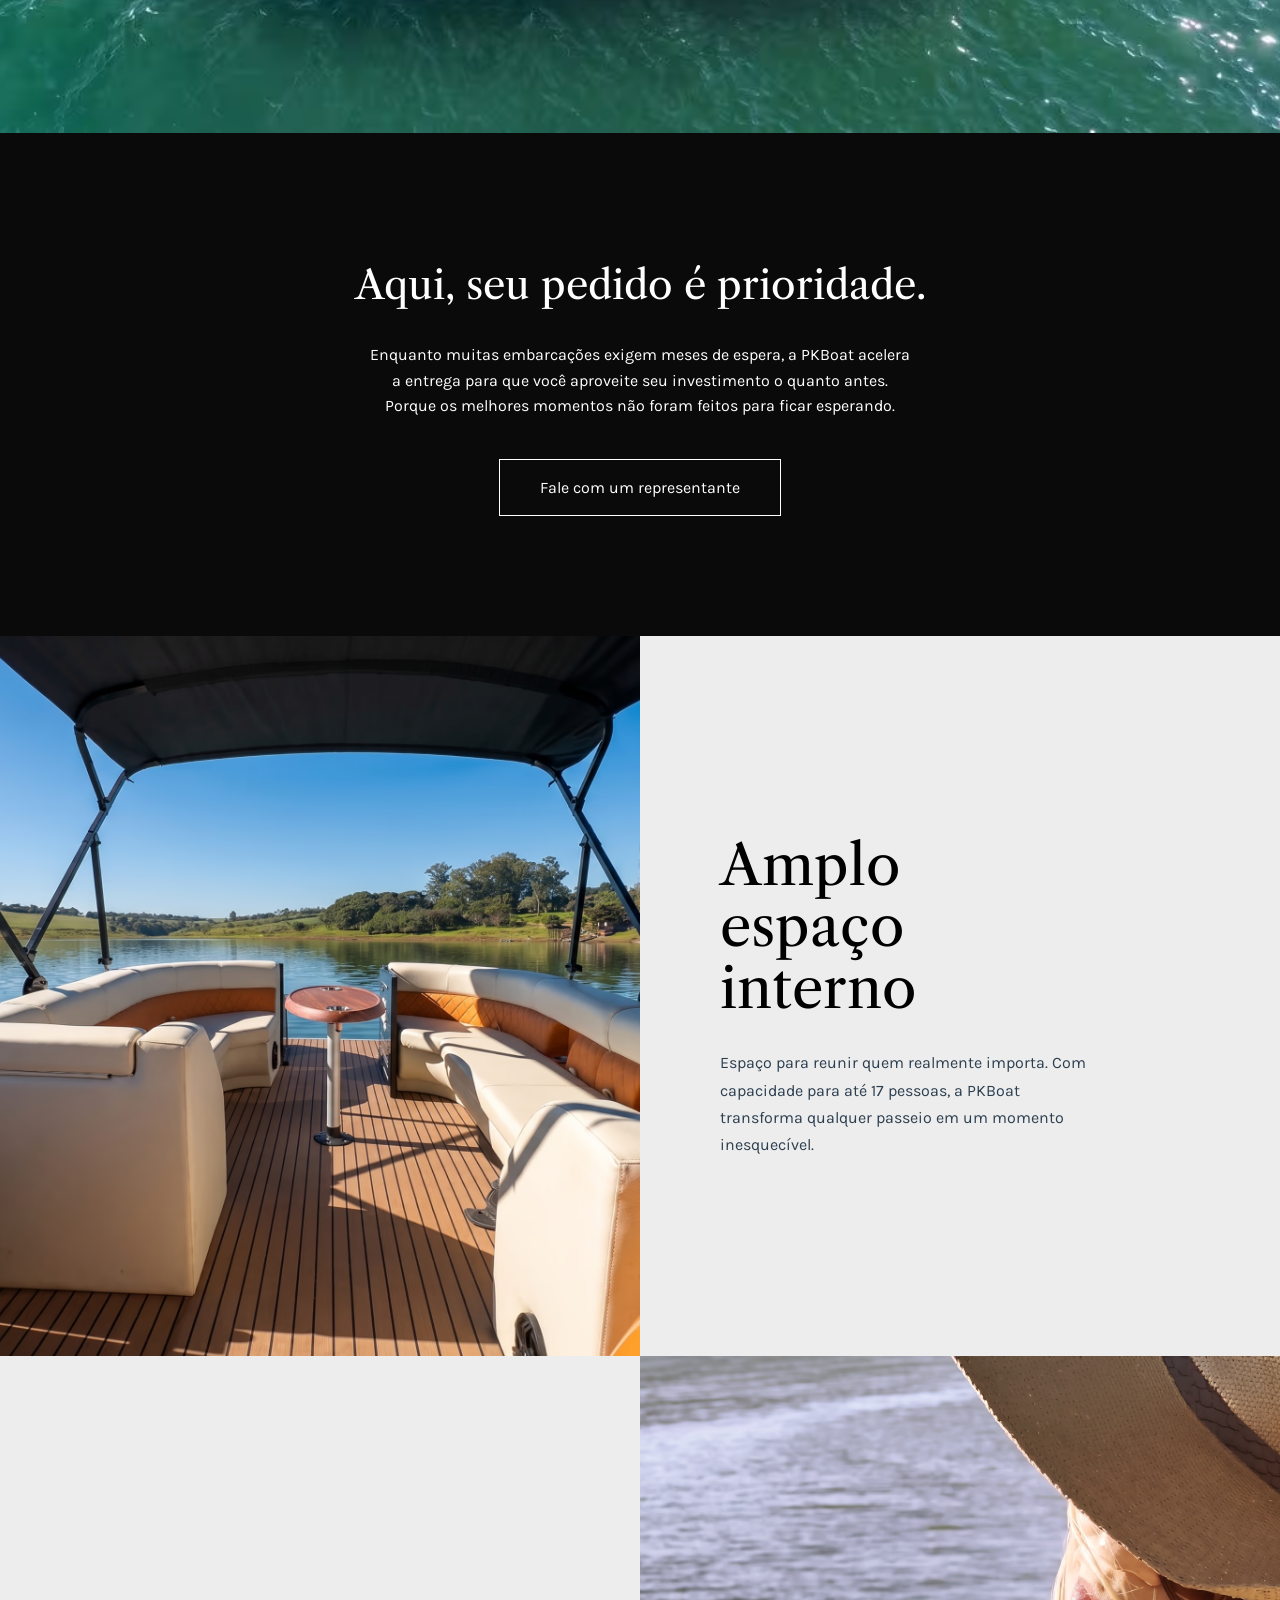
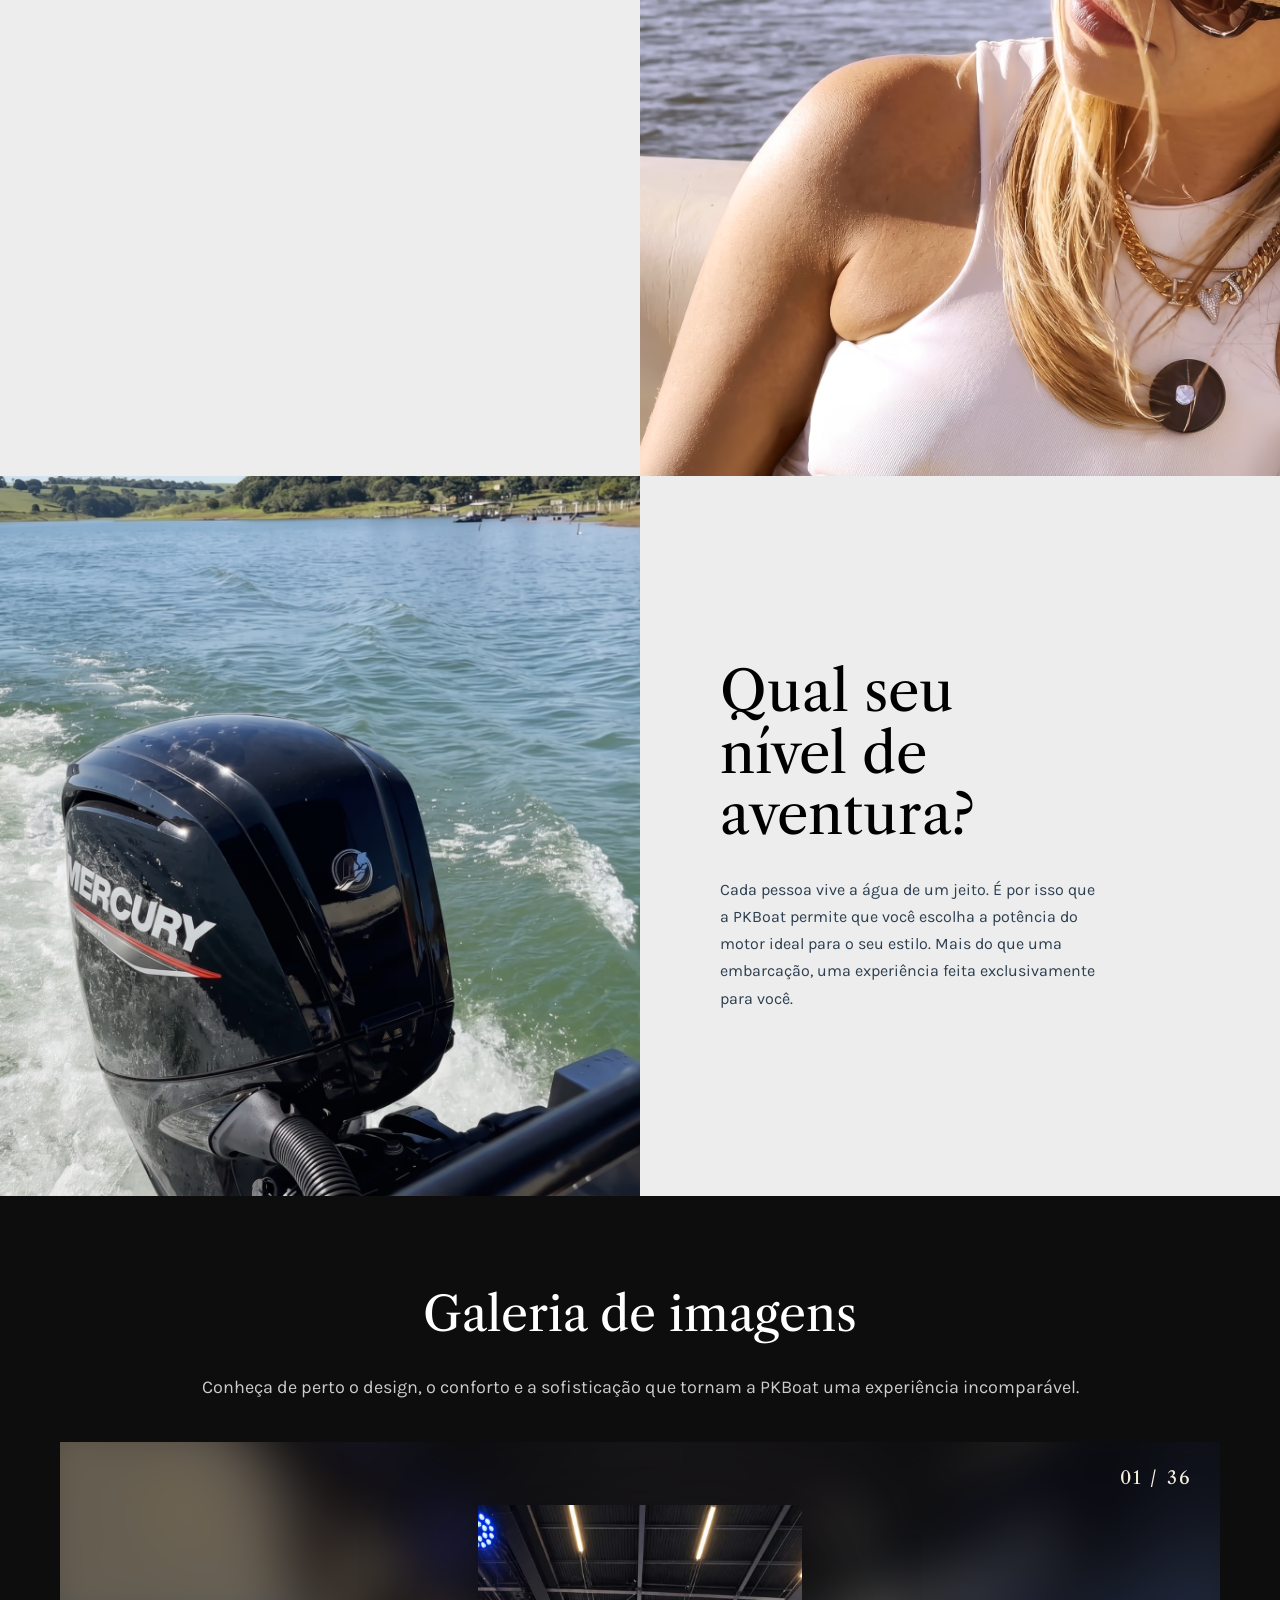
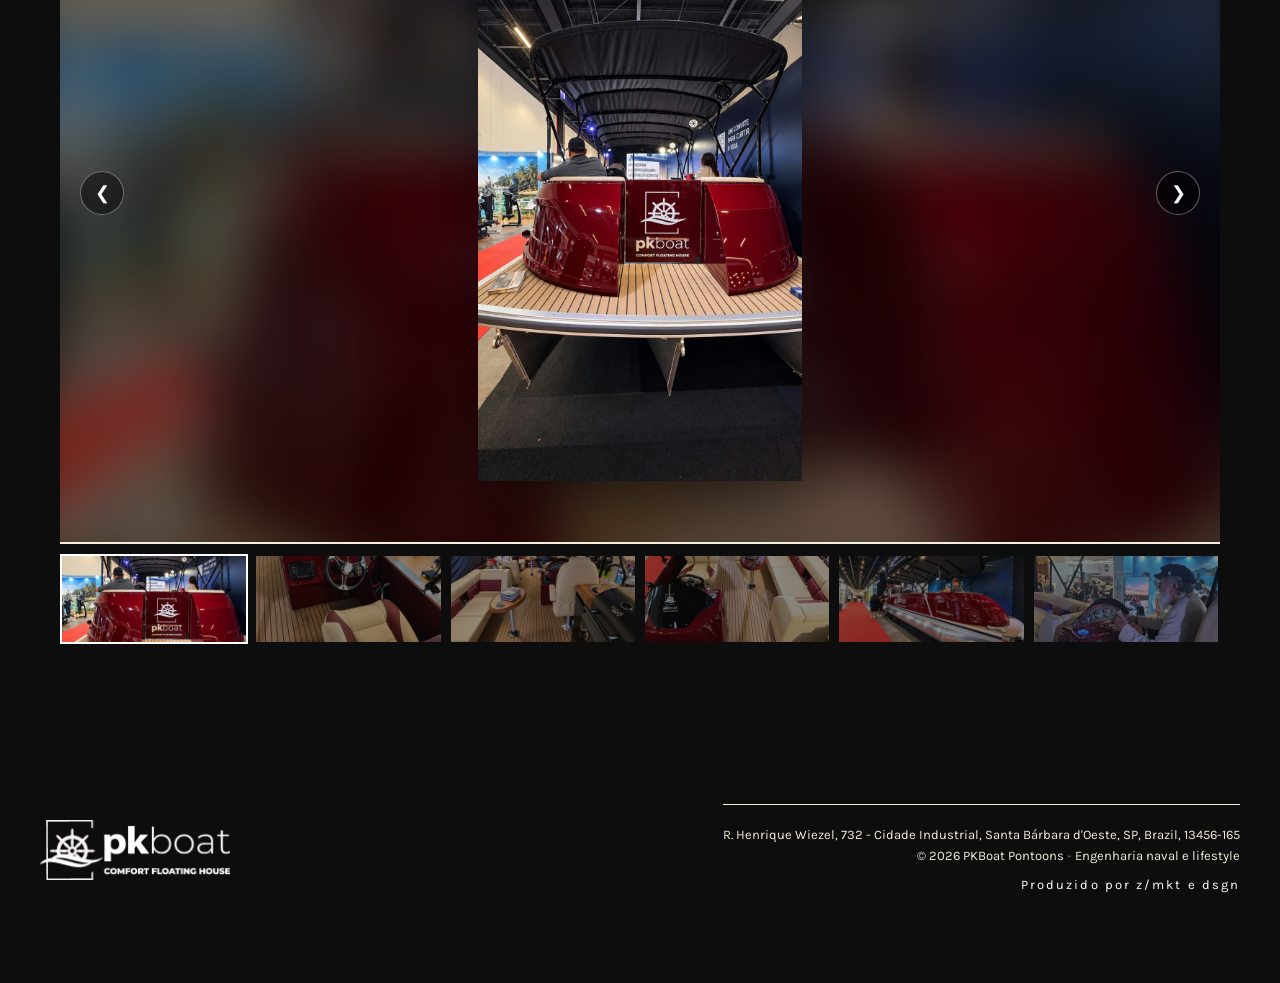
==== commit 6e4dda6e: "Galeria: mídias mais recentes primeiro Co-Authored-By: Claude Sonnet 5.5 <noreply@anthropic.com> Cla" ====
--- a/index.html
+++ b/index.html
@@ -216,7 +216,7 @@
         </div>
     </footer>
 
-    <script src="app.js?version=1.1"></script>
+    <script src="app.js?version=1.2"></script>
 </body>
 
 </html>
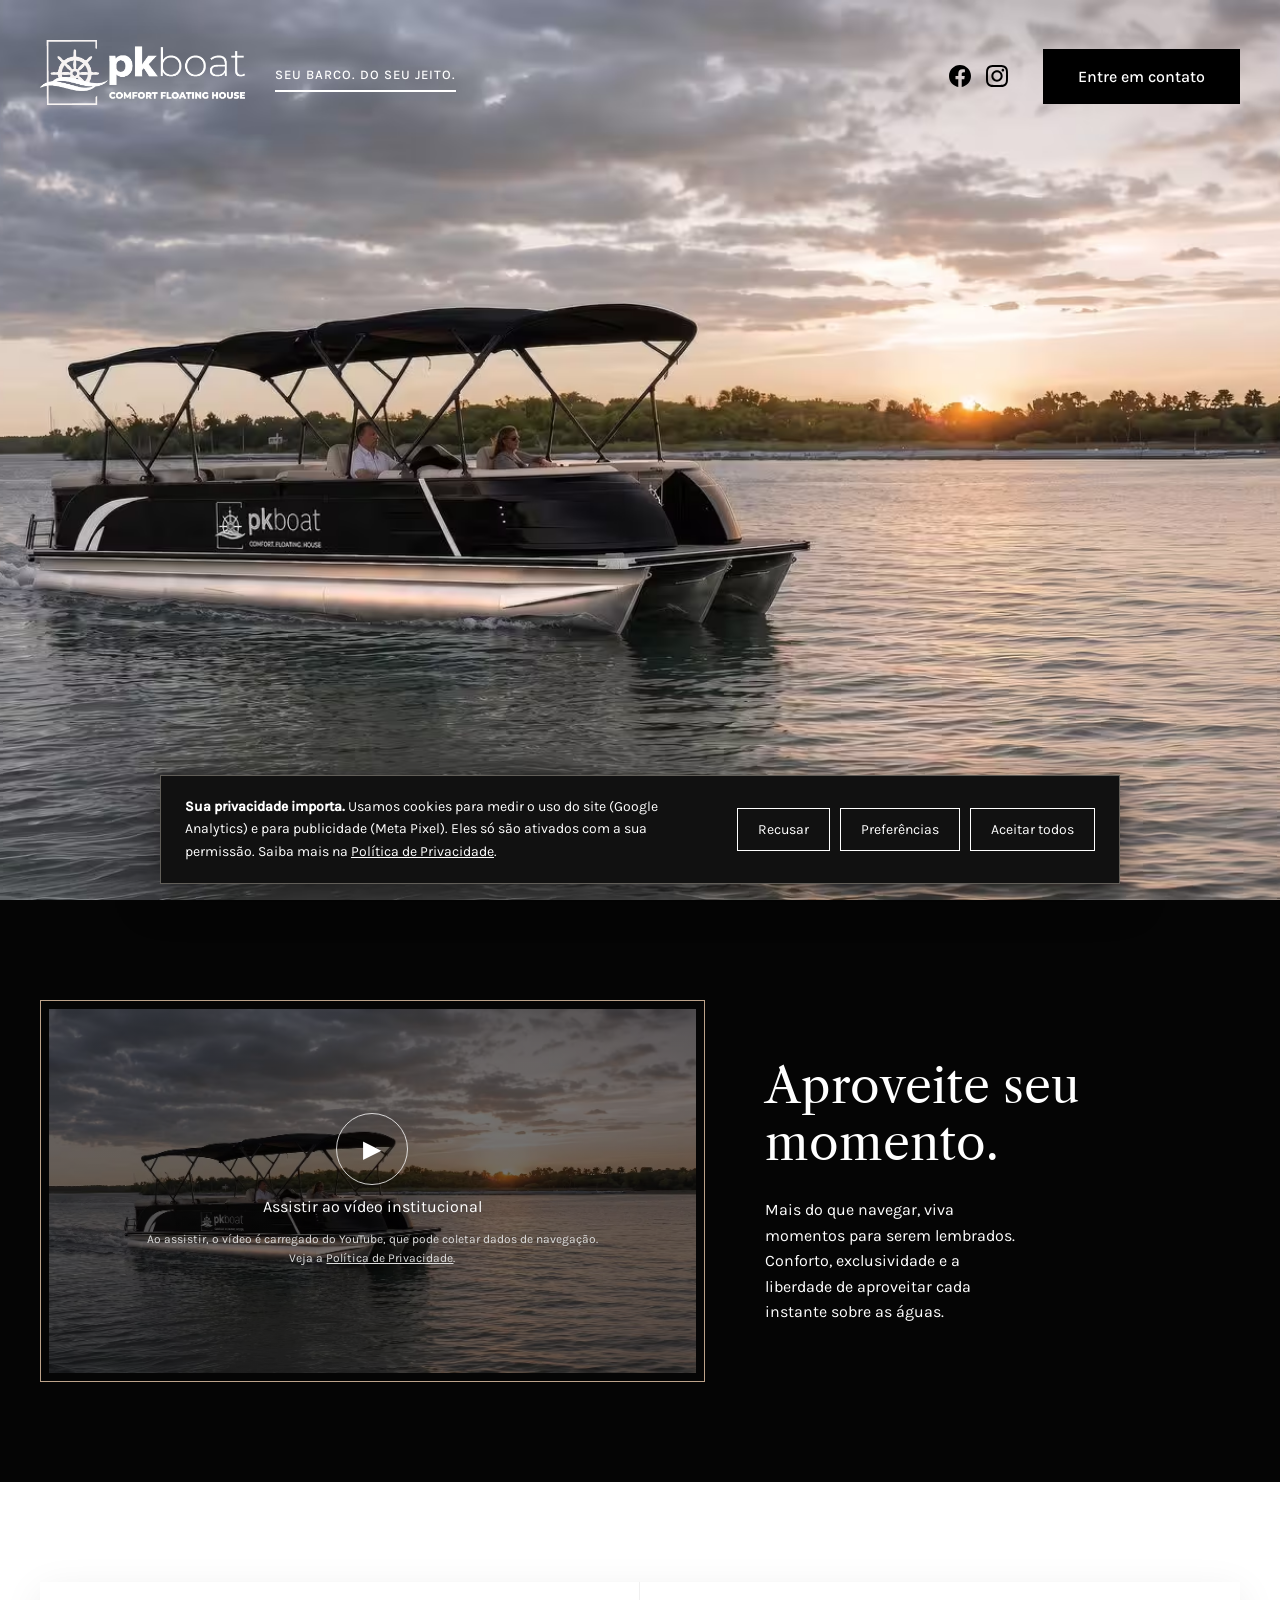
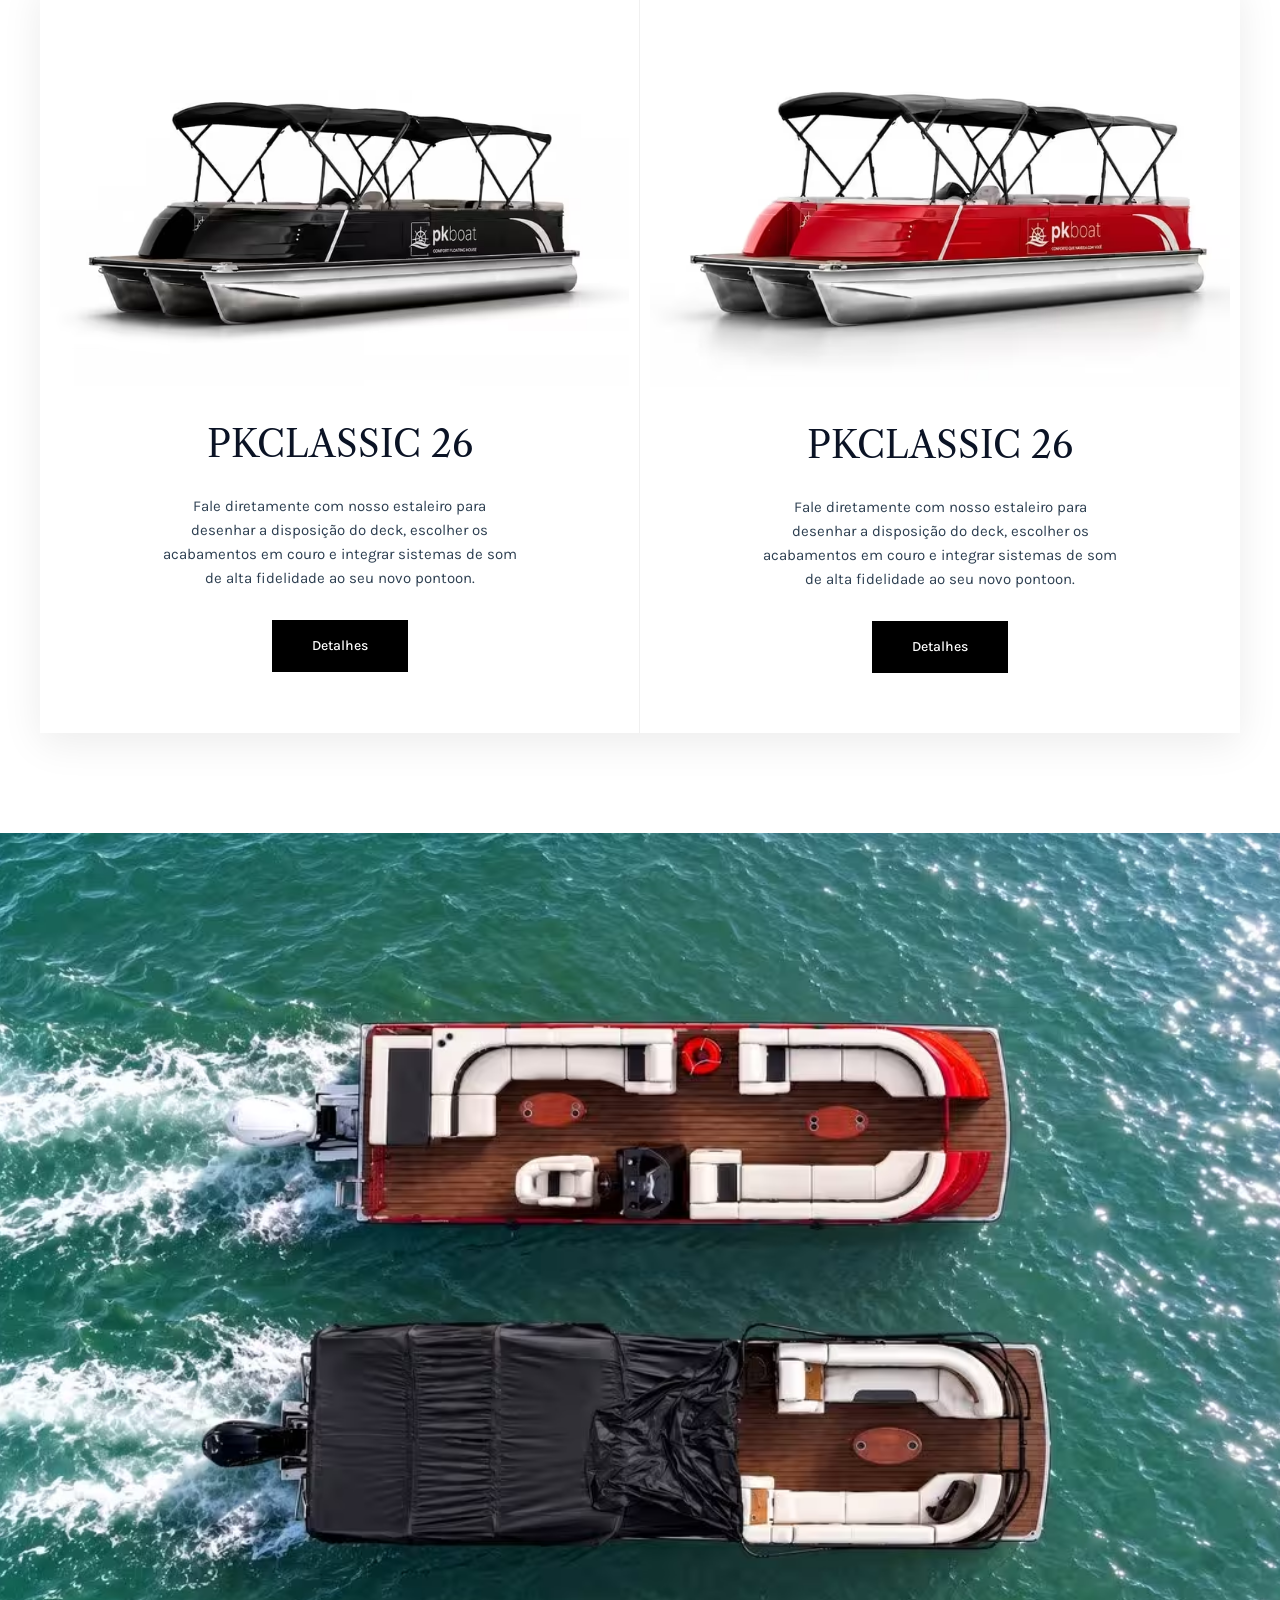
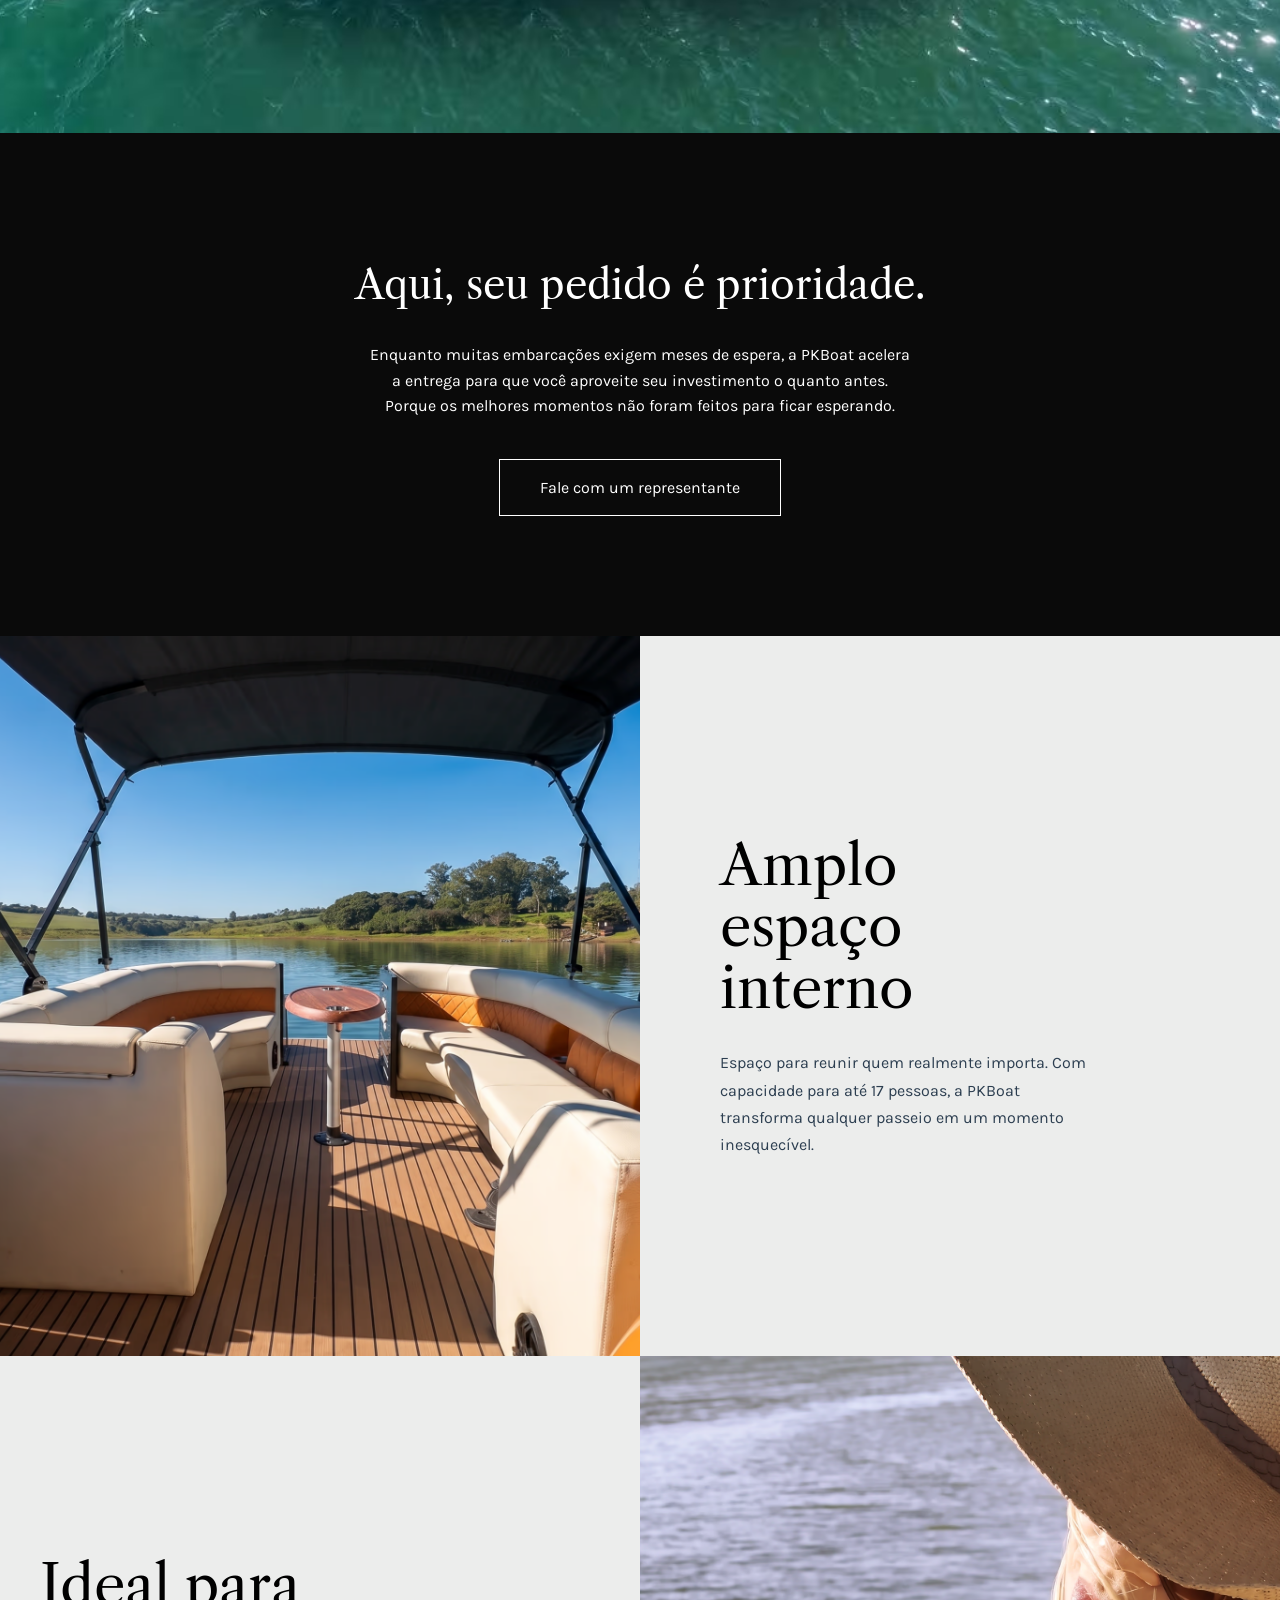
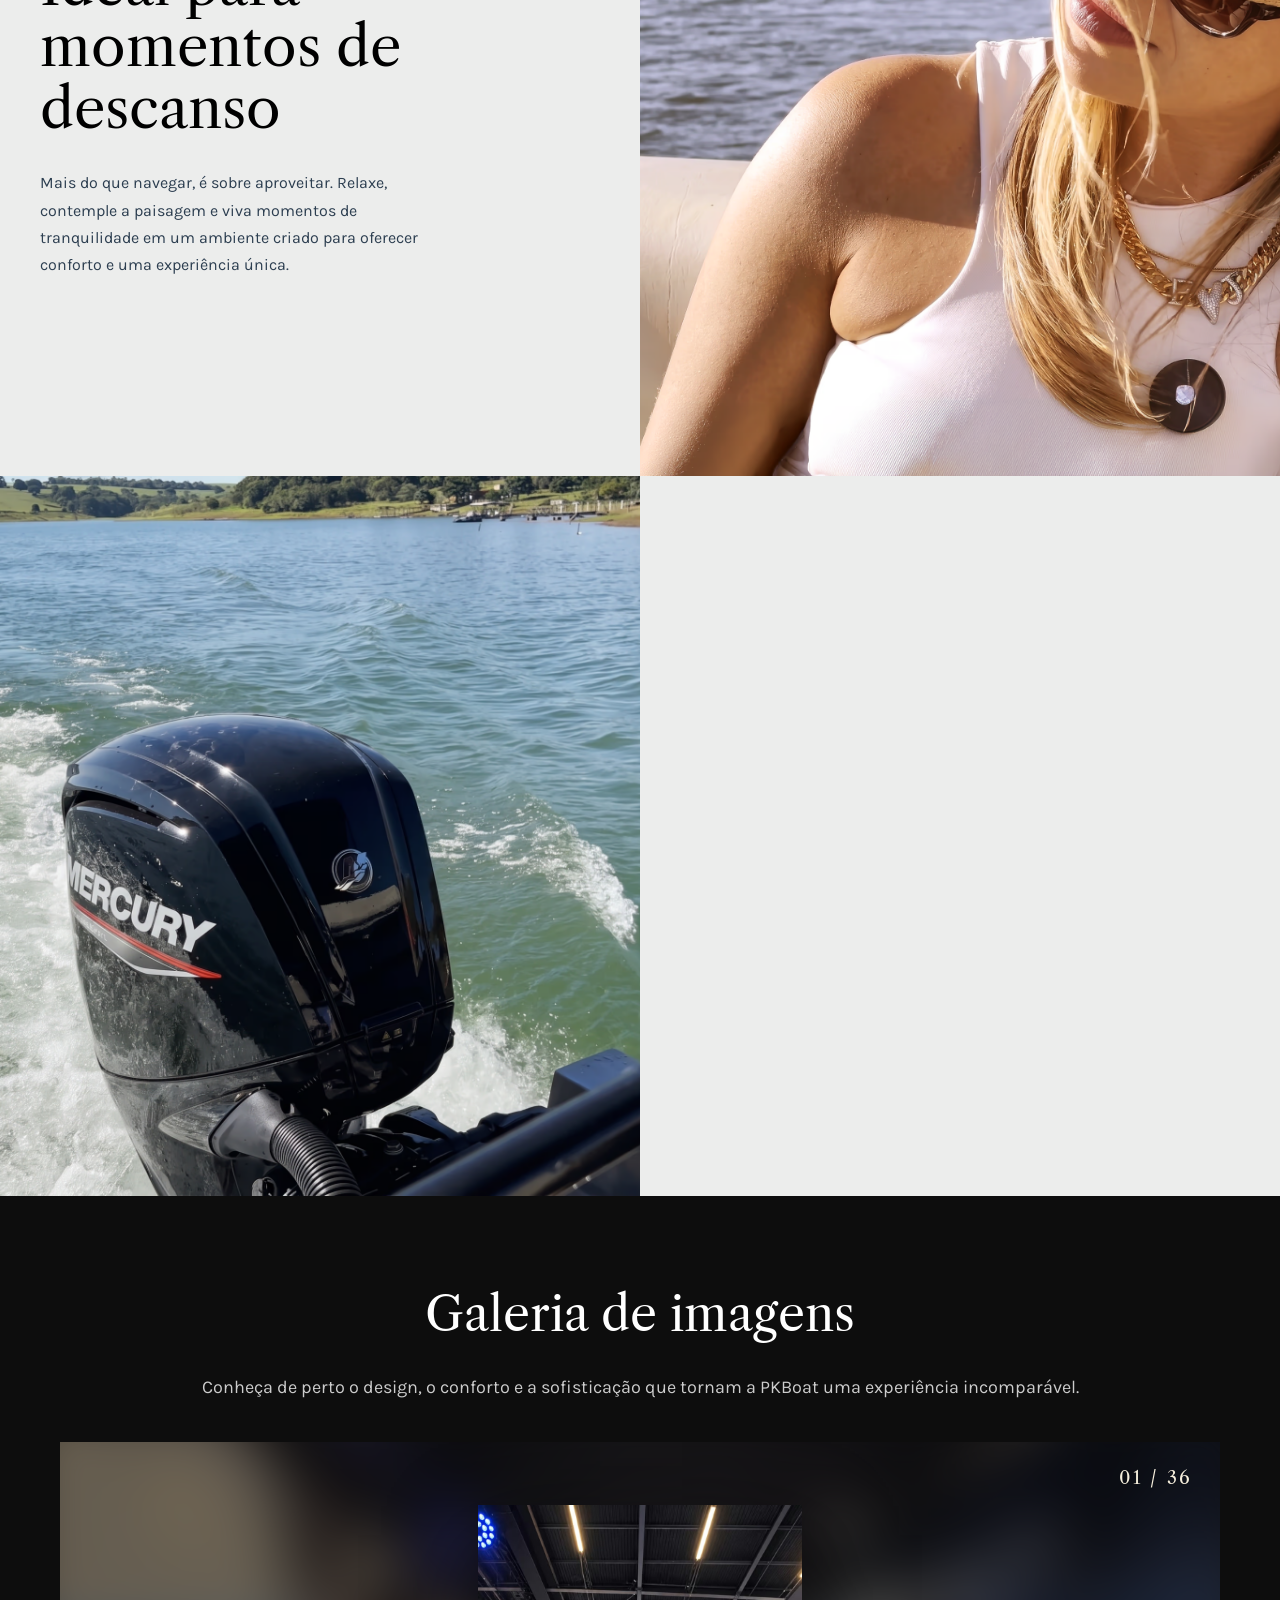
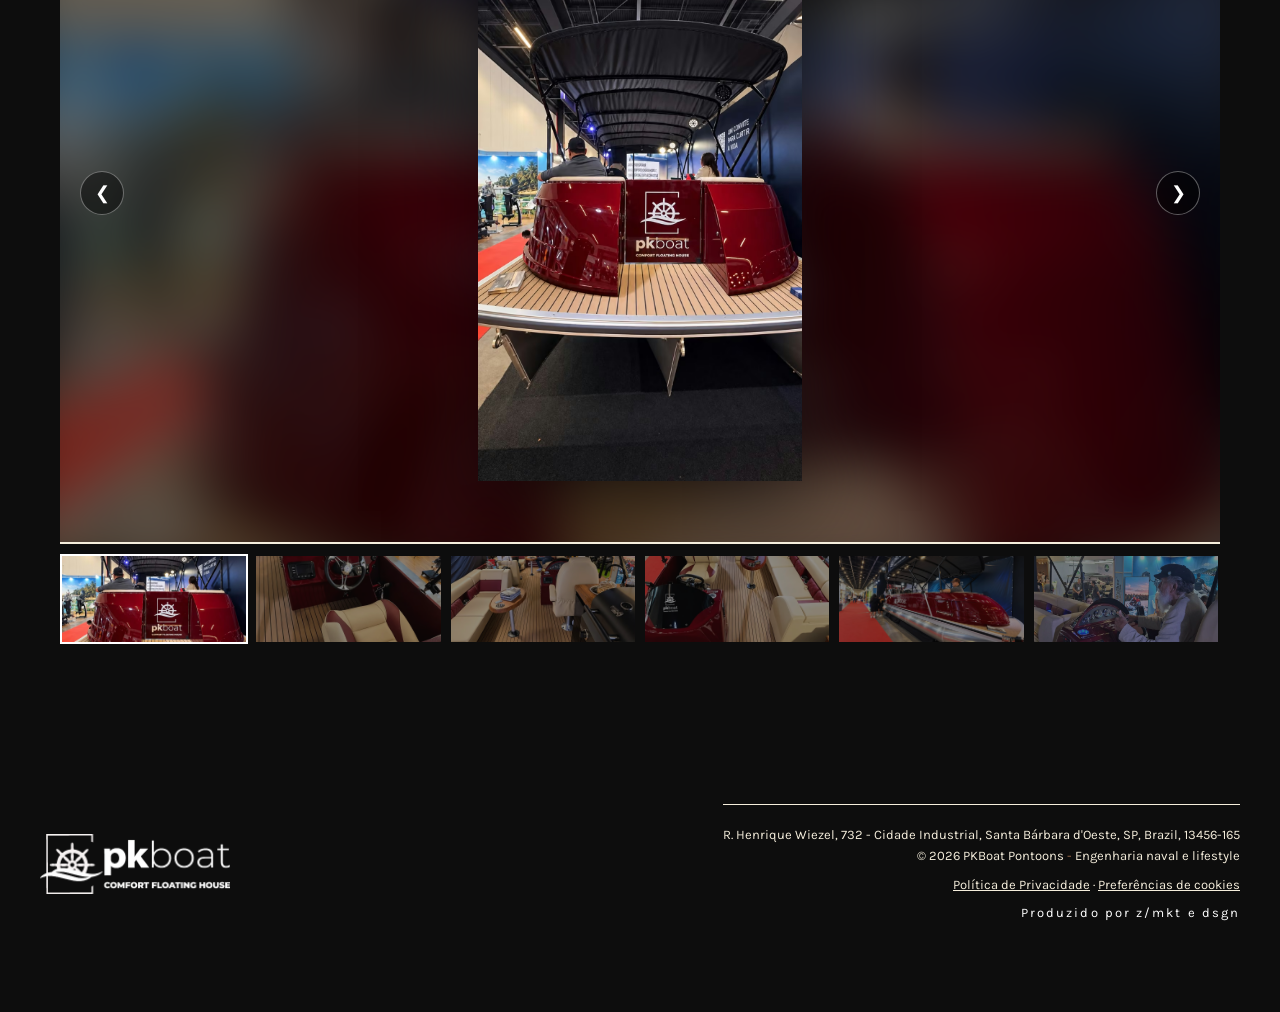
==== commit 6ea5fb37: "Conformidade LGPD: consentimento de cookies, política de privacidade e acessibilidade básica Co-Auth" ====
--- a/index.html
+++ b/index.html
@@ -4,38 +4,12 @@
 <head>
     <meta charset="UTF-8">
     <meta name="viewport" content="width=device-width, initial-scale=1.0">
-    <!-- Google tag (gtag.js) -->
-    <script async src="https://www.googletagmanager.com/gtag/js?id=G-LS8NBNZ8ZB"></script>
-    <script>
-        window.dataLayer = window.dataLayer || [];
-        function gtag() { window.dataLayer.push(arguments); }
-        gtag('js', new Date());
-        gtag('config', 'G-LS8NBNZ8ZB');
-    </script>
-    <!-- Meta Pixel Code -->
-    <script>
-        !function (f, b, e, v, n, t, s) {
-            if (f.fbq) return; n = f.fbq = function () {
-                n.callMethod ? n.callMethod.apply(n, arguments) : n.queue.push(arguments)
-            };
-            if (!f._fbq) f._fbq = n; n.push = n; n.loaded = !0; n.version = '2.0';
-            n.queue = []; t = b.createElement(e); t.async = !0;
-            t.src = v; s = b.getElementsByTagName(e)[0];
-            s.parentNode.insertBefore(t, s)
-        }(window, document, 'script', 'https://connect.facebook.net/en_US/fbevents.js');
-        fbq('init', '1403278524679347');
-        fbq('track', 'PageView');
-    </script>
+    <script src="consent.js?version=1.3"></script>
     <title>SEU BARCO. DO SEU JEITO. | PKBoat Pontoons</title>
-    <link href="https://fonts.googleapis.com/css2?family=Libre+Caslon+Text&family=Karla:wght@400;500&display=swap"
-        rel="stylesheet">
-    <link rel="stylesheet" href="style.css?version=1.1">
+    <link rel="stylesheet" href="style.css?version=1.3">
 </head>
 
 <body>
-    <noscript><img height="1" width="1" style="display:none"
-            src="https://www.facebook.com/tr?id=1403278524679347&ev=PageView&noscript=1"
-            alt="" /></noscript>
 
     <!-- Cabeçalho -->
     <!-- Cabeçalho -->
@@ -71,8 +45,11 @@
         </div>
     </header>
 
+    <h1 class="visually-hidden">PKBoat Pontoons — Seu barco. Do seu jeito.</h1>
+
+    <main>
     <!-- Banner Principal -->
-    <section class="hero"></section>
+    <section class="hero" aria-hidden="true"></section>
 
     <!-- Seção: Aproveite seu momento -->
     <!-- Seção: Aproveite seu momento (Vídeo) -->
@@ -80,14 +57,19 @@
         <div class="video-container reveal delay-1">
             <!-- Vídeo com a moldura -->
             <div class="video-frame">
-                <iframe src="https://www.youtube.com/embed/6yy3W_JpEHs" title="YouTube video player" frameborder="0"
-                    allow="accelerometer; autoplay; clipboard-write; encrypted-media; gyroscope; picture-in-picture"
-                    allowfullscreen></iframe>
+                <div class="video-facade" id="videoFacade">
+                    <button type="button" class="video-load" data-src="https://www.youtube-nocookie.com/embed/6yy3W_JpEHs?autoplay=1">
+                        <span class="video-play" aria-hidden="true">▶</span>
+                        <span>Assistir ao vídeo institucional</span>
+                    </button>
+                    <p class="video-note">Ao assistir, o vídeo é carregado do YouTube, que pode coletar dados de navegação.
+                        Veja a <a href="privacidade.html">Política de Privacidade</a>.</p>
+                </div>
             </div>
 
             <!-- Textos alinhados e quebrados conforme o print -->
             <div class="video-text-content">
-                <h3 class="video-title">Aproveite seu<br>momento.</h3>
+                <h2 class="video-title">Aproveite seu<br>momento.</h2>
                 <p class="video-desc">
                     Mais do que navegar, viva<br>
                     momentos para serem lembrados.<br>
@@ -106,7 +88,7 @@
         <div class="modelos-container">
             <!-- Modelo Preto (Card como Link) -->
             <a href="https://wa.me/5519999786799?text=quero%20mais%20informa%C3%A7%C3%B5es%20sobre%20o%20PK%20Classic26%20preto" class="modelo-card reveal delay-1" target="_blank" rel="noopener noreferrer">
-                <img src="images/barco_preto.avif" alt="PK Classic26">
+                <img src="images/barco_preto.avif" alt="Pontoon PKClassic 26 na cor preta, vista de cima">
                 <h2>PKCLASSIC 26</h2>
                 <p>Fale diretamente com nosso estaleiro para desenhar a disposição do deck, escolher os acabamentos em
                     couro e integrar sistemas de som de alta fidelidade ao seu novo pontoon.</p>
@@ -115,7 +97,7 @@
 
             <!-- Modelo Vermelho (Card como Link) -->
             <a href="https://wa.me/5519999786799?text=quero%20mais%20informa%C3%A7%C3%B5es%20sobre%20o%20PKCLASSIC%2026%20vermelho" class="modelo-card reveal delay-2" target="_blank" rel="noopener noreferrer">
-                <img src="images/barco_vermelho.avif" alt="PKCLASSIC 26">
+                <img src="images/barco_vermelho.avif" alt="Pontoon PKClassic 26 na cor vermelha, vista de cima">
                 <h2>PKCLASSIC 26</h2>
                 <p>Fale diretamente com nosso estaleiro para desenhar a disposição do deck, escolher os acabamentos em
                     couro e integrar sistemas de som de alta fidelidade ao seu novo pontoon.</p>
@@ -125,11 +107,11 @@
     </section>
 
     <!-- Banner de ponta a ponta (Top View Barcos) -->
-    <section class="banner-topview "></section>
+    <section class="banner-topview" aria-hidden="true"></section>
 
     <!-- Seção Prioridade (Fundo Escuro) -->
     <section class="prioridade-section">
-        <h3 class="prioridade-title  reveal delay-1">Aqui, seu pedido é prioridade.</h3>
+        <h2 class="prioridade-title  reveal delay-1">Aqui, seu pedido é prioridade.</h2>
         <p class="prioridade-desc  reveal delay-1">
             Enquanto muitas embarcações exigem meses de espera, a PKBoat acelera a entrega para que você aproveite seu
             investimento o quanto antes. Porque os melhores momentos não foram feitos para ficar esperando.
@@ -139,9 +121,9 @@
 
     <!-- 1. Seção: Amplo espaço interno -->
     <section class="split-section">
-        <div class="split-image " style="background-image: url('images/interna-geral.avif');"></div>
+        <div class="split-image" role="img" aria-label="Área interna ampla do pontoon PKBoat com assentos" style="background-image: url('images/interna-geral.avif');"></div>
         <div class="split-content text-right">
-            <h3 class="split-title reveal delay-1">Amplo<br>espaço<br>interno</h3>
+            <h2 class="split-title reveal delay-1">Amplo<br>espaço<br>interno</h2>
             <p class="split-desc reveal delay-2">
                 Espaço para reunir quem realmente importa. Com capacidade para até 17 pessoas, a PKBoat transforma
                 qualquer passeio em um momento inesquecível.
@@ -152,20 +134,20 @@
     <!-- 2. Seção: Ideal para momentos de descanso -->
     <section class="split-section">
         <div class="split-content text-left">
-            <h3 class="split-title reveal delay-1">Ideal para<br>momentos de<br>descanso</h3>
+            <h2 class="split-title reveal delay-1">Ideal para<br>momentos de<br>descanso</h2>
             <p class="split-desc reveal delay-2">
                 Mais do que navegar, é sobre aproveitar. Relaxe, contemple a paisagem e viva momentos de tranquilidade
                 em um ambiente criado para oferecer conforto e uma experiência única.
             </p>
         </div>
-        <div class="split-image" style="background-image: url('images/mulher.avif');"></div>
+        <div class="split-image" role="img" aria-label="Mulher relaxando a bordo de um pontoon PKBoat" style="background-image: url('images/mulher.avif');"></div>
     </section>
 
     <!-- 3. Seção: Qual seu nível de aventura? -->
     <section class="split-section">
-        <div class="split-image" style="background-image: url('images/motor.avif');"></div>
+        <div class="split-image" role="img" aria-label="Motor de popa de um pontoon PKBoat" style="background-image: url('images/motor.avif');"></div>
         <div class="split-content text-right">
-            <h3 class="split-title reveal delay-1">Qual seu<br>nível de<br>aventura?</h3>
+            <h2 class="split-title reveal delay-1">Qual seu<br>nível de<br>aventura?</h2>
             <p class="split-desc reveal delay-2">
                 Cada pessoa vive a água de um jeito. É por isso que a PKBoat permite que você escolha a potência do
                 motor
@@ -176,7 +158,7 @@
 
     <!-- Galeria Interativa -->
     <section class="galeria-bg text-center">
-        <h3 class="title-large">Galeria de imagens</h3>
+        <h2 class="title-large">Galeria de imagens</h2>
         <p class="text-muted" style="margin-bottom: 40px;">Conheça de perto o design, o conforto e a sofisticação
             que
             tornam a PKBoat uma experiência incomparável.</p>
@@ -199,6 +181,8 @@
 
 
 
+    </main>
+
     <!-- Rodapé -->
     <!-- Rodapé -->
     <footer>
@@ -211,12 +195,13 @@
             <!-- Textos e Linha na Direita -->
             <div class="footer-info">
                 <p class="footer-copyright">R. Henrique Wiezel, 732 - Cidade Industrial, Santa Bárbara d'Oeste, SP, Brazil, 13456-165<br>© 2026 PKBoat Pontoons <span>-</span> Engenharia naval e lifestyle</p>
+                <p class="footer-legal"><a href="privacidade.html">Política de Privacidade</a><span aria-hidden="true"> · </span><a href="#" id="open-cookie-prefs">Preferências de cookies</a></p>
                 <p class="footer-credits"><a href="https://agenciazmkt.com.br/" target="_blank" rel="noopener noreferrer">Produzido por z/mkt e dsgn</a></p>
             </div>
         </div>
     </footer>
 
-    <script src="app.js?version=1.2"></script>
+    <script src="app.js?version=1.3"></script>
 </body>
 
 </html>
--- a/style.css
+++ b/style.css
@@ -1,3 +1,39 @@
+@font-face {
+    font-family: 'Karla';
+    font-style: normal;
+    font-weight: 400;
+    font-display: swap;
+    src: url('fonts/karla-400.ttf') format('truetype');
+}
+
+@font-face {
+    font-family: 'Karla';
+    font-style: normal;
+    font-weight: 500;
+    font-display: swap;
+    src: url('fonts/karla-500.ttf') format('truetype');
+}
+
+@font-face {
+    font-family: 'Libre Caslon Text';
+    font-style: normal;
+    font-weight: 400;
+    font-display: swap;
+    src: url('fonts/libre-caslon-text-400.ttf') format('truetype');
+}
+
+.visually-hidden {
+    position: absolute;
+    width: 1px;
+    height: 1px;
+    margin: -1px;
+    padding: 0;
+    overflow: hidden;
+    clip: rect(0, 0, 0, 0);
+    white-space: nowrap;
+    border: 0;
+}
+
 :root {
     --bg-color: #080808;
     --text-color: #ffffff;
@@ -172,6 +208,54 @@
     /* A cor da borda estilo moldura */
     padding: 8px;
     /* O espaço entre o vídeo e a borda */
+}
+
+.video-facade {
+    position: relative;
+    aspect-ratio: 16 / 9;
+    background: linear-gradient(rgba(0, 0, 0, .55), rgba(0, 0, 0, .55)), url('images/banner-principal.avif') center/cover;
+    display: flex;
+    flex-direction: column;
+    align-items: center;
+    justify-content: center;
+    gap: 14px;
+    padding: 16px;
+    text-align: center;
+}
+
+.video-load {
+    display: flex;
+    flex-direction: column;
+    align-items: center;
+    gap: 12px;
+    background: none;
+    border: none;
+    color: #fff;
+    font-family: 'Karla', sans-serif;
+    font-size: 16px;
+    cursor: pointer;
+}
+
+.video-play {
+    display: flex;
+    align-items: center;
+    justify-content: center;
+    width: 72px;
+    height: 72px;
+    border: 1px solid rgba(255, 255, 255, .8);
+    border-radius: 50%;
+    font-size: 24px;
+}
+
+.video-note {
+    font-size: 12px;
+    color: #ddd;
+    max-width: 460px;
+}
+
+.video-note a,
+.footer-legal a {
+    text-decoration: underline;
 }
 
 .video-frame iframe {
@@ -846,4 +930,132 @@
 
 /* Opcional: Atraso para elementos aparecerem em sequência (efeito cascata) */
 .reveal.delay-1 { transition-delay: 0.2s; }
-.reveal.delay-2 { transition-delay: 0.4s; }+.reveal.delay-2 { transition-delay: 0.4s; }
+
+/* Links legais do rodapé */
+.footer-legal {
+    color: #f5eedc;
+}
+
+/* Banner de cookies */
+#cookie-banner {
+    position: fixed;
+    z-index: 1000;
+    left: 16px;
+    right: 16px;
+    bottom: 16px;
+    max-width: 960px;
+    margin: 0 auto;
+    display: flex;
+    gap: 20px;
+    align-items: center;
+    justify-content: space-between;
+    padding: 20px 24px;
+    background: #111;
+    color: #fff;
+    border: 1px solid rgba(245, 238, 220, .35);
+    box-shadow: 0 10px 40px rgba(0, 0, 0, .6);
+    font-size: 14px;
+}
+
+#cookie-banner a {
+    text-decoration: underline;
+}
+
+.cookie-prefs {
+    display: flex;
+    flex-direction: column;
+    gap: 8px;
+    margin-top: 12px;
+}
+
+.cookie-prefs[hidden] {
+    display: none;
+}
+
+.cookie-prefs label {
+    display: flex;
+    gap: 8px;
+    align-items: center;
+}
+
+.cookie-actions {
+    display: flex;
+    gap: 10px;
+    flex-shrink: 0;
+}
+
+/* "Recusar" e "Aceitar" têm o mesmo destaque */
+.ck-btn {
+    padding: 12px 20px;
+    background: transparent;
+    color: #fff;
+    border: 1px solid #fff;
+    font-family: 'Karla', sans-serif;
+    font-size: 14px;
+    cursor: pointer;
+}
+
+.ck-btn:hover {
+    background: #fff;
+    color: #000;
+}
+
+@media (max-width: 768px) {
+    #cookie-banner {
+        flex-direction: column;
+        align-items: stretch;
+        left: 8px;
+        right: 8px;
+        bottom: 8px;
+        max-height: 90vh;
+        overflow-y: auto;
+    }
+
+    .cookie-actions {
+        flex-direction: column;
+    }
+}
+
+/* Página de política de privacidade */
+.legal-page {
+    max-width: 820px;
+    margin: 0 auto;
+    padding: 60px 20px 80px;
+}
+
+.legal-page h1 {
+    font-size: 36px;
+    margin-bottom: 8px;
+}
+
+.legal-page h2 {
+    font-size: 22px;
+    margin: 36px 0 12px;
+}
+
+.legal-page p,
+.legal-page li {
+    color: #ddd;
+    margin-bottom: 10px;
+}
+
+.legal-page ul {
+    padding-left: 22px;
+}
+
+.legal-page a {
+    text-decoration: underline;
+}
+
+.legal-page .draft {
+    border: 1px solid #a3704c;
+    padding: 12px 16px;
+    margin: 20px 0;
+    color: #f5eedc;
+}
+
+.legal-page .back {
+    display: inline-block;
+    margin-bottom: 30px;
+}
